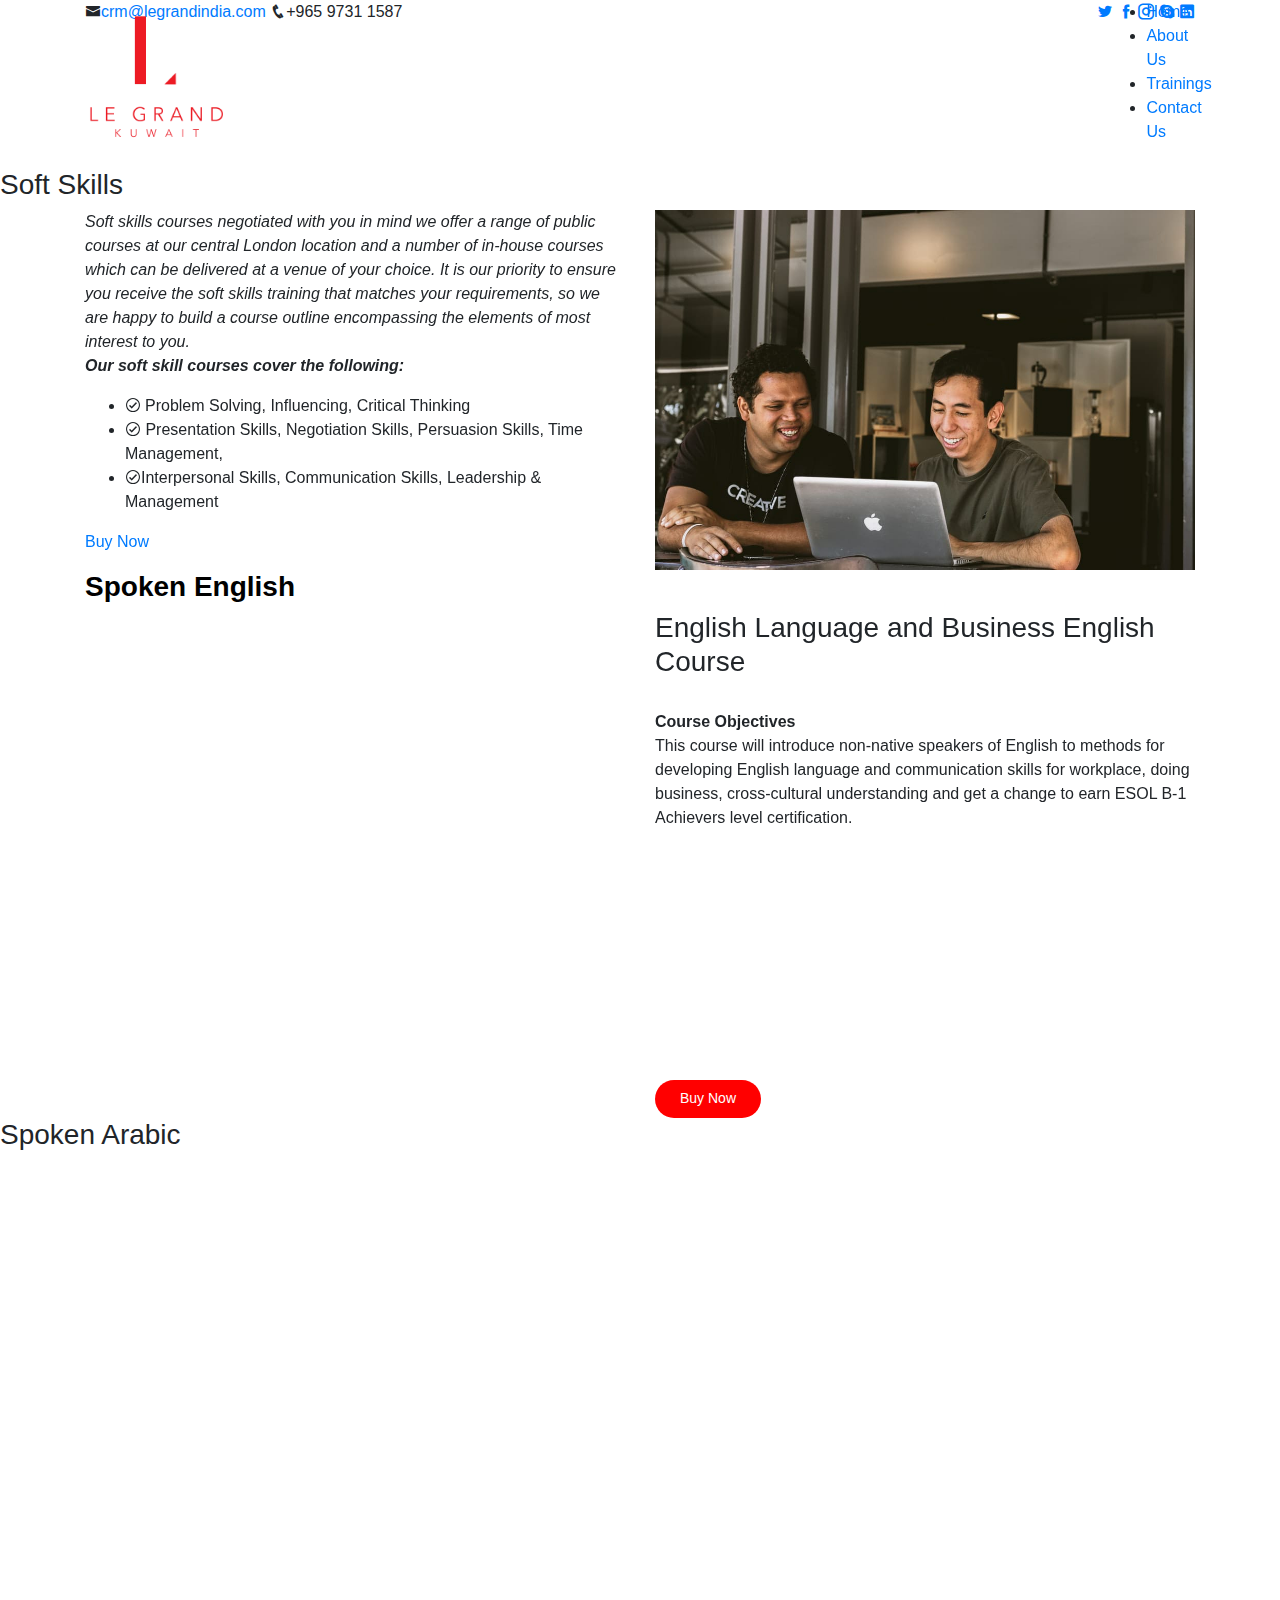
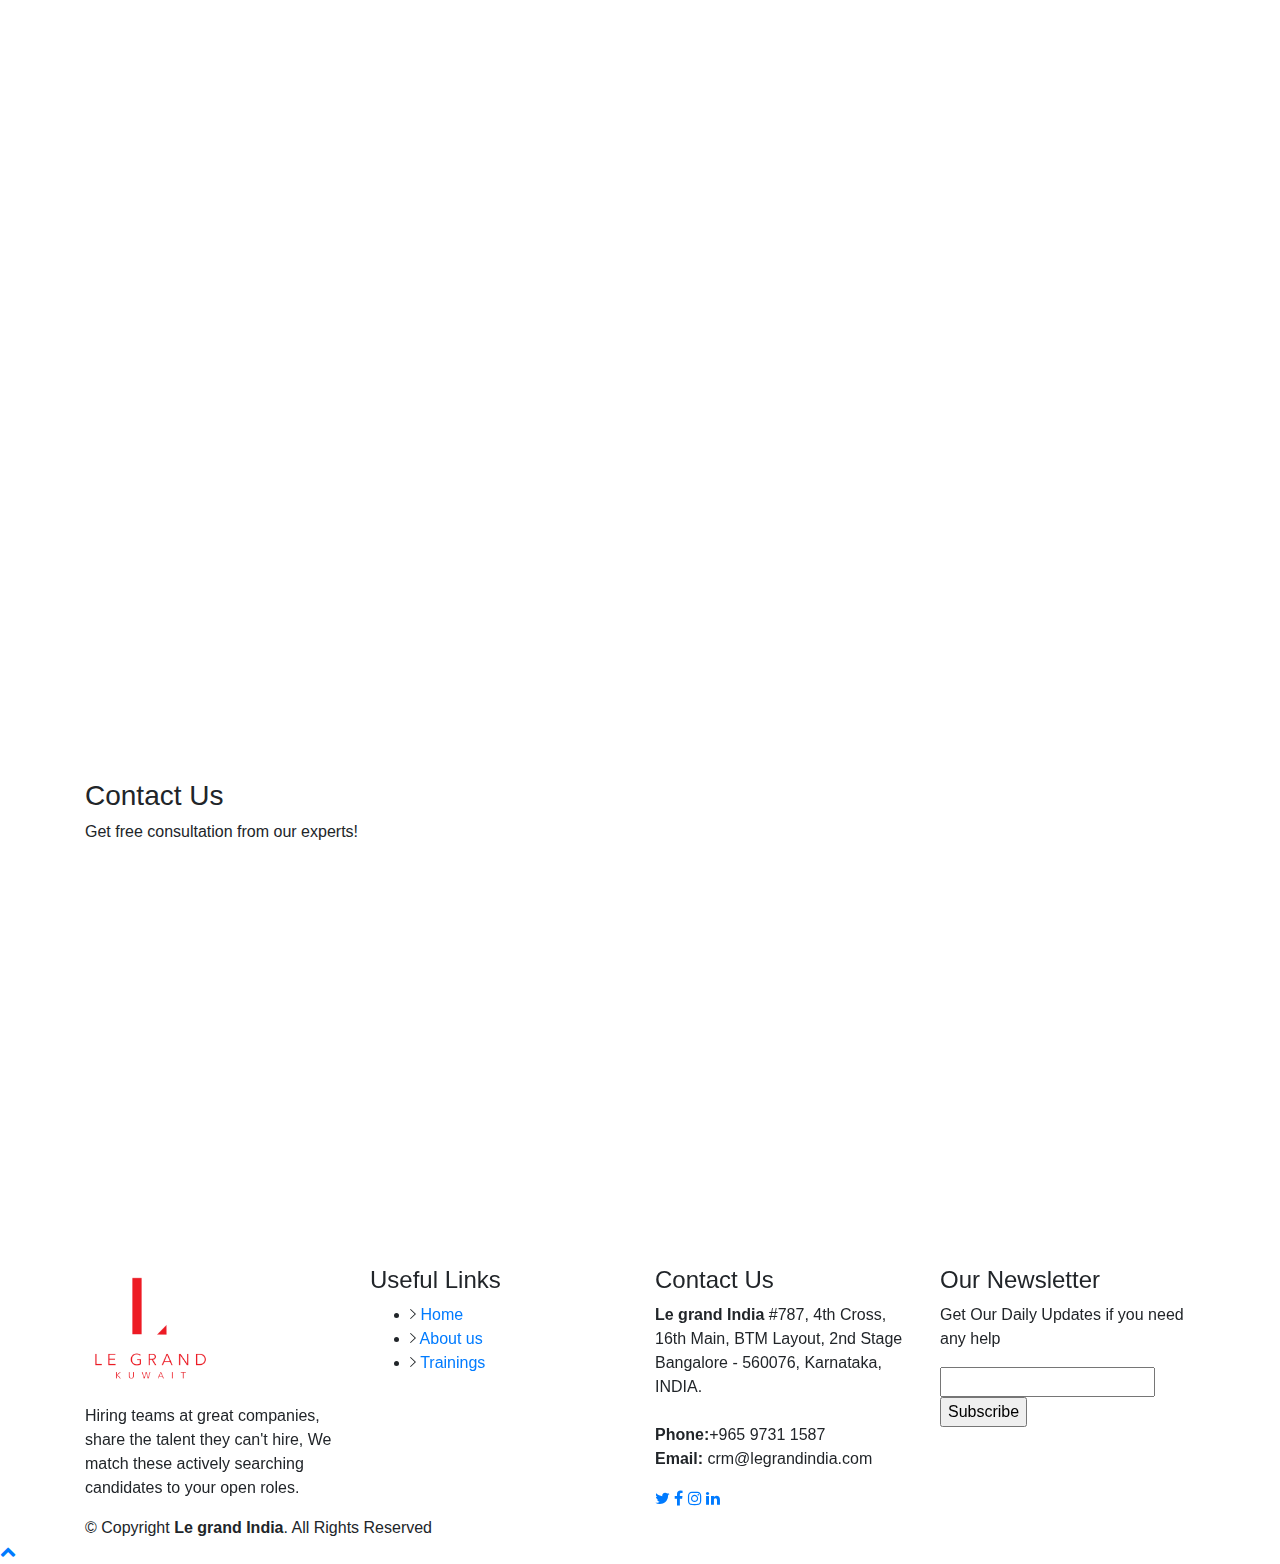
==== Courses.html @ 3c2326e4 "Create Courses.html" ====
<!DOCTYPE html>
<html lang="en">

<head>
    <meta charset="utf-8" />
    <meta content="width=device-width, initial-scale=1.0" name="viewport" />

    <title>Le grand HR Solutions</title>
    <meta content="" name="descriptison" />
    <meta content="" name="keywords" />

    <link rel="stylesheet" href="https://cdnjs.cloudflare.com/ajax/libs/font-awesome/5.13.1/css/all.min.css" />
    <link rel="icon" type="image/png" href="assets/img/new_logo.png" style="width: 050px;" />

    <!-- Vendor CSS Files -->
    <link href="assets/vendor/bootstrap/css/bootstrap.min.css" rel="stylesheet" />
    <link href="assets/vendor/icofont/icofont.min.css" rel="stylesheet" />
    <link href="assets/vendor/font-awesome/css/font-awesome.min.css" rel="stylesheet" />
    <link href="assets/vendor/ionicons/css/ionicons.min.css" rel="stylesheet" />
    <link href="assets/vendor/animate.css/animate.min.css" rel="stylesheet" />
    <link href="assets/vendor/venobox/venobox.css" rel="stylesheet" />
    <link href="assets/vendor/owl.carousel/assets/owl.carousel.min.css" rel="stylesheet" />
    <link href="assets/vendor/aos/aos.css" rel="stylesheet" />

    <!-- Main CSS File -->
    <link href="assets/css/courses.css" rel="stylesheet" />
</head>

<body>
    <!-- ======= Top Bar ======= -->
    <section id="topbar" class="d-none d-lg-block">
        <div class="container clearfix">
            <div class="contact-info float-left">
                <i class="icofont-envelope"></i><a href="mailto:crm@legrandindia.com">crm@legrandindia.com</a>
                <i class="icofont-phone"></i>+965 9731 1587
            </div>
            <div class="social-links float-right">
                <a href="#" class="twitter"><i class="icofont-twitter"></i></a>
                <a href="#" class="facebook"><i class="icofont-facebook"></i></a>
                <a href="#" class="instagram"><i class="icofont-instagram"></i></a>
                <a href="#" class="skype"><i class="icofont-skype"></i></a>
                <a href="#" class="linkedin"><i class="icofont-linkedin"></i></i></a>
            </div>
        </div>
    </section>


    <!-- ======= Header ======= -->
    <header id="header" class="fixed-top header-transparent">
        <div class="container-fluid">
            <div class="row justify-content-center">
                <div class="col-xl-11 d-flex align-items-center">
                    <!--THE Main logo-->
                    <a href="index.html"><img src="assets/img/LGK-nobg.png"
                            style="width: 15%; height: 10%; margin-left: 10px;" class="logo mr-auto"
                            id="new_logo" /></a>

                    <a href="index.html" class="logo mr-auto"></a>

                    <nav class="nav-menu d-none d-lg-block">
                        <ul>
                            <li class="active"><a href="index.html">Home</a></li>
                            <li><a href="#about">About Us</a></li>
                            <li><a href="training.html">Trainings</a></li>
                            <li><a href="#contact">Contact Us</a></li>
                        </ul>
                    </nav>
                    <!-- .nav-menu -->
                </div>
            </div>
        </div>
    </header>
    <!-- End Header -->

    <br>
    <br>
    <br>
    <br>
    <br>
    <br>
    <section class="soft-skills">

        <header class="section-header wow fadeInUp">

            <h3>Soft Skills</h3>
        </header>

        <!-- ======= About Section ======= -->
        <section id="about" class="about">
            <div class="container" data-aos="fade-up">



                <div class="row">
                    <div class="col-lg-6 order-1 order-lg-2" data-aos="fade-left" data-aos-delay="100">
                        <img src="assets/img/soft.jpeg" class="img-fluid" alt="">
                    </div>
                    <div class="col-lg-6 pt-4 pt-lg-0 order-2 order-lg-1 content">

                        <p class="font-italic">
                            Soft skills courses negotiated with you in mind
                            we offer a range of public courses at our central London location and a number of in-house
                            courses which can be delivered at a venue of your choice.
                            It is our priority to ensure you receive the soft skills training that matches your
                            requirements, so we are happy to build a course outline encompassing the elements of most
                            interest to you.
                            <br>
                            <b>Our soft skill courses cover the following:
                            </b>
                        </p>
                        <ul>
                            <li><i class="icofont-check-circled"> </i>
                                Problem Solving, 
                                Influencing, 
                                Critical Thinking
                            </li>
                            <li><i class="icofont-check-circled"></i> Presentation Skills, 
                                Negotiation Skills, 
                                Persuasion Skills, 
                                Time Management, 

                            </li>
                            <li><i class="icofont-check-circled"></i>Interpersonal Skills, 
                                Communication Skills, 
                                Leadership & Management</li>
                        </ul>
                        <p>

                        </p>
                        <a href="#" class="learn-more-btn">Buy Now</a>
                    </div>
                </div>

            </div>
        </section><!-- End About Section -->


           

                  <!-- ======= About Section ======= -->
                  <section id="about" class="about">
                      <div class="container">
 <header class="section-header wow fadeInUp">

     <h3 style="color: black; font-weight: 800;">Spoken English</h3>
 </header>
                          <div class="row">
                              <div class="col-xl-6 col-lg-7" data-aos="fade-right">
                                  <img src="assets/img/engl.jpg" class="img-fluid" alt="">
                              </div>
                              <div class="col-xl-6 col-lg-5 pt-5 pt-lg-0">
                                  <h3 data-aos="fade-up">English Language and Business English Course</h3>
                                  <p data-aos="fade-up"><br>
 <b>Course Objectives</b>
 <br>
   This course will introduce non-native speakers of English to methods for developing English language and
   communication skills for workplace, doing business, cross-cultural understanding and get a change to earn ESOL B-1
   Achievers level certification.
                                  </p>
                                  <div class="icon-box" data-aos="fade-up">
                                      <i class="bx bx-receipt"></i>
                                      <h4>In this course, you will
                                          command on spoken and written English.</h4>

                                      <p>Study a range of language associated with a variety of business topics.</p>
                                  </div>

                                  <div class="icon-box" data-aos="fade-up" data-aos-delay="100">
                                      <i class="bx bx-cube-alt"></i>
                                      
                                      <p>Practice target vocabulary through role plays and discussion of case studies.
                                      </p>
                                  </div>

                                  <div class="icon-box" data-aos="fade-up" data-aos-delay="200">
                                      <i class="bx bx-cube-alt"></i>
                                     
                                      <p>Focus on writing different business documents such as minuets of meetings,
                                          letters, reports, emails and social networking.</p>
                                  </div>
  <a href="#" class="learn-more-btn" style="  background: red;
    color: #fff;
    border-radius: 50px;
    padding: 8px 25px 9px 25px;
    white-space: nowrap;
    transition: 0.3s;
    font-size: 14px;
    display: inline-block;">Buy Now</a>
                              </div>
                          </div>

                      </div>
                  </section><!-- End About Section -->


                  <header class="section-header wow fadeInUp">

                      <h3>Spoken Arabic</h3>
                  </header>

                  <!-- ======= About Section ======= -->
                  <section id="about" class="about">
                      <div class="container" data-aos="fade-up">



                          <div class="row">
                              <div class="col-lg-6 order-1 order-lg-2" data-aos="fade-left" data-aos-delay="100">
                                  <img src="assets/img/arab.jpg" class="img-fluid" alt="">
                              </div>
                              <div class="col-lg-6 pt-4 pt-lg-0 order-2 order-lg-1 content">

                                  <p class="font-italic">
                                     Learning Arabic is a challenging but rewarding endeavor. Arabic is the sixth most
                                     spoken language in the world, with nearly 420 million people speaking it worldwide.
                                     Learning a new language is always a big undertaking, but when the new language
                                     doesn’t share a root with your native tongue, it’s even more difficult.
                                     With any new language, there are keys to success in becoming fluent. You learn
                                     vocabulary, verb conjugation, grammar, sentence structure, and then practice. You
                                     immerse yourself in the new language, watch movies, listen to music and converse
                                     with native speakers.
                                     However, Arabic can present some unique challenges for native English speakers that
                                     can slow the learning process down.
                                      <br>
                                      <b>For Example:
                                      </b>
                                  </p>
                                  <ul>
                                      <li><i class="icofont-check-circled"> </i>
                                         Arabic uses a completely new alphabet , 
                                         There is almost no shared vocabulary between Arabic and Latin-based languages.
                                         Every single word you learn is a new word.
                                      </li>
                                      <li><i class="icofont-check-circled"></i> Arabic is a highly inflectional tongue , 
                                          Subject, tense, and mood are communicated by how you inflect your tone , 
                                          There are ten usual verb patterns, and students must memorize the conjugation
                                          and vocalization for the active and passive voices.

                                      </li>
                                      <li><i class="icofont-check-circled"></i>Plurals and their agreements with
                                          numbers are more difficult and complex than what we are used to in English , 
                                          Arabic is foreign to English speakers in every sense of the word ,  
                                          Sounds a little tough, doesn’t it?</li>
                                  </ul>
                                  <p>
<b>Thankfully, there are steps that anyone can take to make the learning conversational Arabic easier. It will take hard
    work, dedication, and time, but it’s certainly achievable.</b>
                                  </p>
                                  <a href="#" class="learn-more-btn">Buy Now</a>
                              </div>
                          </div>

                      </div>
                  </section><!-- End About Section -->

                   <!-- ======= Steps Section ======= -->
                   <section id="steps" class="steps section-bg">
                       <div class="container">

                           <div class="row no-gutters">

                               <div class="col-lg-4 col-md-6 content-item" data-aos="fade-in">
                                   <span>01</span>
                                   <h4>Decide which form of Arabic you want to learn</h4>
                                   <p>There are many types of Arabic. It is the mother tongue and official language of
                                       nearly 30 countries in the Middle East and northern Africa. There are different
                                       accents and a variety of local pronunciations. If you’re planning to spend time
                                       in one area, you’ll want to choose the variation that pertains to that region.
                                   </p>
                               </div>

                               <div class="col-lg-4 col-md-6 content-item" data-aos="fade-in" data-aos-delay="100">
                                   <span>02</span>
                                   <h4>Start with the basics</h4>
                                   <p>It’s easy to fall into the trap of trying to learn Arabic by transcribing words
                                       instead of learning the alphabet first. Think about how we learned English back
                                       in school. First, you learn your letters, then you form those letters into words,
                                       then you learn how to form sentences, and then you learn more about proper syntax
                                       and grammar. Taking shortcuts will only slow you down.</p>
                               </div>

                               <div class="col-lg-4 col-md-6 content-item" data-aos="fade-in" data-aos-delay="200">
                                   <span>03</span>
                                   <h4>Learn to use the Arabic dictionary</h4>
                                   <p>This task is not as easy as it sounds. In an Arabic dictionary, words are
                                       generally organized around three-letter roots. To look up a word, you need to
                                       know what the root is and what letter the root starts with – which is not
                                       necessarily the first letter in the word. Using the dictionary takes practice,
                                       but the sooner you learn it the better. It will make the entire process easier
                                       and more enjoyable.</p>
                               </div>

                               <div class="col-lg-4 col-md-6 content-item" data-aos="fade-in" data-aos-delay="300">
                                   <span>04</span>
                                   <h4>Immerse yourself in study and practice</h4>
                                   <p>This is a critical step in learning any language, but doubly so when learning
                                       Arabic. The best way to learn a new word is to see it, hear it, write it and
                                       speak it, so combine those activities as much as you can.
                                       One way for beginners to practice a foreign language is to watch children’s
                                       television programs in that language.</p>
                               </div>

                               <div class="col-lg-4 col-md-6 content-item" data-aos="fade-in" data-aos-delay="400">
                                   <span>05</span>
                                   <h4>Never stop learning</h4>
                                   <p>It’s easy to begin the journey of learning Arabic, but challenging to see it
                                       through. Mastering the language will require years of study, but gaining
                                       conversation skills can come quickly if you dedicate yourself to the pursuit.
                                       Are you ready to dip your toes in the water? Try out our Arabic Learning course
                                       with first lesson for free.  We’ll be glad to help you take your first steps in
                                       learning Arabic.</p>
                               </div>

                              

                           </div>

                       </div>
                   </section><!-- End Steps Section -->






        <!-- ======= Contact Section ======= -->
        <section id="contact" class="contact">
            <div class="container">
                <header class="section-header wow fadeInUp">
                    <h3>Contact Us</h3>
                    <p>Get free consultation from our experts!</p>
                </header>

                <div class="row" data-aos="fade-up">
                    <div class="col-lg-6">
                        <iframe
                            src="https://www.google.com/maps/embed?pb=!1m18!1m12!1m3!1d3888.877417419716!2d77.60704995045924!3d12.915599319554332!2m3!1f0!2f0!3f0!3m2!1i1024!2i768!4f13.1!3m3!1m2!1s0x3bae14fd8d50f183%3A0xa42b8abd9da7dd9b!2s787%2C%204th%20Cross%20Rd%2C%20Stage%202%2C%20BTM%202nd%20Stage%2C%20Bengaluru%2C%20Karnataka%20560076!5e0!3m2!1sen!2sin!4v1595583240459!5m2!1sen!2sin"
                            class="mb-4 mb-lg-0" src="" allowfullscreen="" aria-hidden="false" frameborder="0"
                            style="border: 0; width: 100%; height: 384px;" tabindex="0"></iframe>
                    </div>

                    <div class="col-lg-6">
                        <form action="forms/contact.php" method="post" role="form" class="php-email-form">
                            <div class="form-row">
                                <div class="col-md-6 form-group">
                                    <input type="text" name="name" class="form-control" id="name"
                                        placeholder="Your Name" data-rule="minlen:4"
                                        data-msg="Please enter at least 4 chars" />
                                    <div class="validate"></div>
                                </div>
                                <div class="col-md-6 form-group">
                                    <input type="text" name="name" class="form-control" id="name"
                                        placeholder="Your Name" data-rule="minlen:4"
                                        data-msg="Please enter at least 4 chars" />
                                    <div class="validate"></div>
                                </div>
                                <div class="col-md-6 form-group">
                                    <input type="tel" class="form-control" name="phone" id="phone"
                                        placeholder="Your number" data-rule="number"
                                        data-msg="Please enter a valid number" />
                                    <div class="validate"></div>
                                </div>
                            </div>

                            <div class="form-group">
                                <input type="text" class="form-control" name="subject" id="subject"
                                    placeholder="Subject" data-rule="minlen:4"
                                    data-msg="Please enter at least 8 chars of subject" />
                                <div class="validate"></div>
                            </div>
                            <div class="form-group">
                                <textarea class="form-control" name="message" rows="5" data-rule="required"
                                    data-msg="Please write something for us" placeholder="Message"></textarea>
                                <div class="validate"></div>
                            </div>
                            <div class="mb-3">
                                <div class="loading">Loading</div>
                                <div class="error-message"></div>
                                <div class="sent-message">
                                    Your message has been sent. Thank you!
                                </div>
                            </div>
                            <div class="text-center">
                                <button type="submit">Send Message</button>
                            </div>
                        </form>
                    </div>
                </div>
            </div>
        </section>
        <!-- End Contact Section -->
        </main>
        <!-- End #main -->

        <!-- ======= Footer ======= -->
        <footer id="footer">
            <div class="footer-top">
                <div class="container">
                    <div class="row">
                        <div class="col-lg-3 col-md-6 footer-info">
                            <h3>
                                <img src="assets/img/LGK-nobg.png" style="width: 130px;" />
                            </h3>
                            <p>
                                Hiring teams at great companies, share the talent they can't
                                hire, We match these actively searching candidates to your open
                                roles.
                            </p>
                        </div>

                        <div class="col-lg-3 col-md-6 footer-links">
                            <h4>Useful Links</h4>
                            <ul>
                                <li>
                                    <i class="ion-ios-arrow-right"></i> <a href="index.html">Home</a>
                                </li>
                                <li>
                                    <i class="ion-ios-arrow-right"></i> <a href="#about">About us</a>
                                </li>
                                <li>
                                    <i class="ion-ios-arrow-right"></i> <a href="training.html">Trainings</a>
                                </li>
                            </ul>
                        </div>

                        <div class="col-lg-3 col-md-6 footer-contact">
                            <h4>Contact Us</h4>
                            <p>
                                <b>Le grand India</b> #787, 4th Cross, 16th Main, BTM Layout, 2nd Stage
                                Bangalore - 560076, Karnataka, INDIA.
                                <br />
                                <br />
                                <strong>Phone:</strong>+965 9731 1587<br />
                                <strong>Email:</strong> crm@legrandindia.com<br />
                            </p>

                            <div class="social-links">
                                <a href="#" class="twitter"><i class="fa fa-twitter"></i></a>
                                <a href="#" class="facebook"><i class="fa fa-facebook"></i></a>
                                <a href="#" class="instagram"><i class="fa fa-instagram"></i></a>
                                <a href="#" class="linkedin"><i class="fa fa-linkedin"></i></a>
                            </div>
                        </div>

                        <div class="col-lg-3 col-md-6 footer-newsletter">
                            <h4>Our Newsletter</h4>
                            <p>Get Our Daily Updates if you need any help</p>
                            <form action="" method="post">
                                <input type="email" name="email" /><input type="submit" value="Subscribe" />
                            </form>
                        </div>
                    </div>
                </div>
            </div>

            <div class="container">
                <div class="copyright">
                    &copy; Copyright <strong>Le grand India</strong>. All Rights Reserved
                </div>
            </div>
        </footer>
        <!-- End Footer -->

        <a href="#" class="back-to-top"><i class="fa fa-chevron-up"></i></a>

        <!-- Vendor JS Files -->
        <script src="assets/vendor/jquery/jquery.min.js"></script>
        <script src="assets/vendor/bootstrap/js/bootstrap.bundle.min.js"></script>
        <script src="assets/vendor/jquery.easing/jquery.easing.min.js"></script>
        <script src="assets/vendor/php-email-form/validate.js"></script>
        <script src="assets/vendor/waypoints/jquery.waypoints.min.js"></script>
        <script src="assets/vendor/counterup/counterup.min.js"></script>
        <script src="assets/vendor/isotope-layout/isotope.pkgd.min.js"></script>
        <script src="assets/vendor/venobox/venobox.min.js"></script>
        <script src="assets/vendor/owl.carousel/owl.carousel.min.js"></script>
        <script src="assets/vendor/aos/aos.js"></script>

        <!-- Main JS Files/Lib -->
        <script src="assets/js/main.js"></script>
</body>

</html>
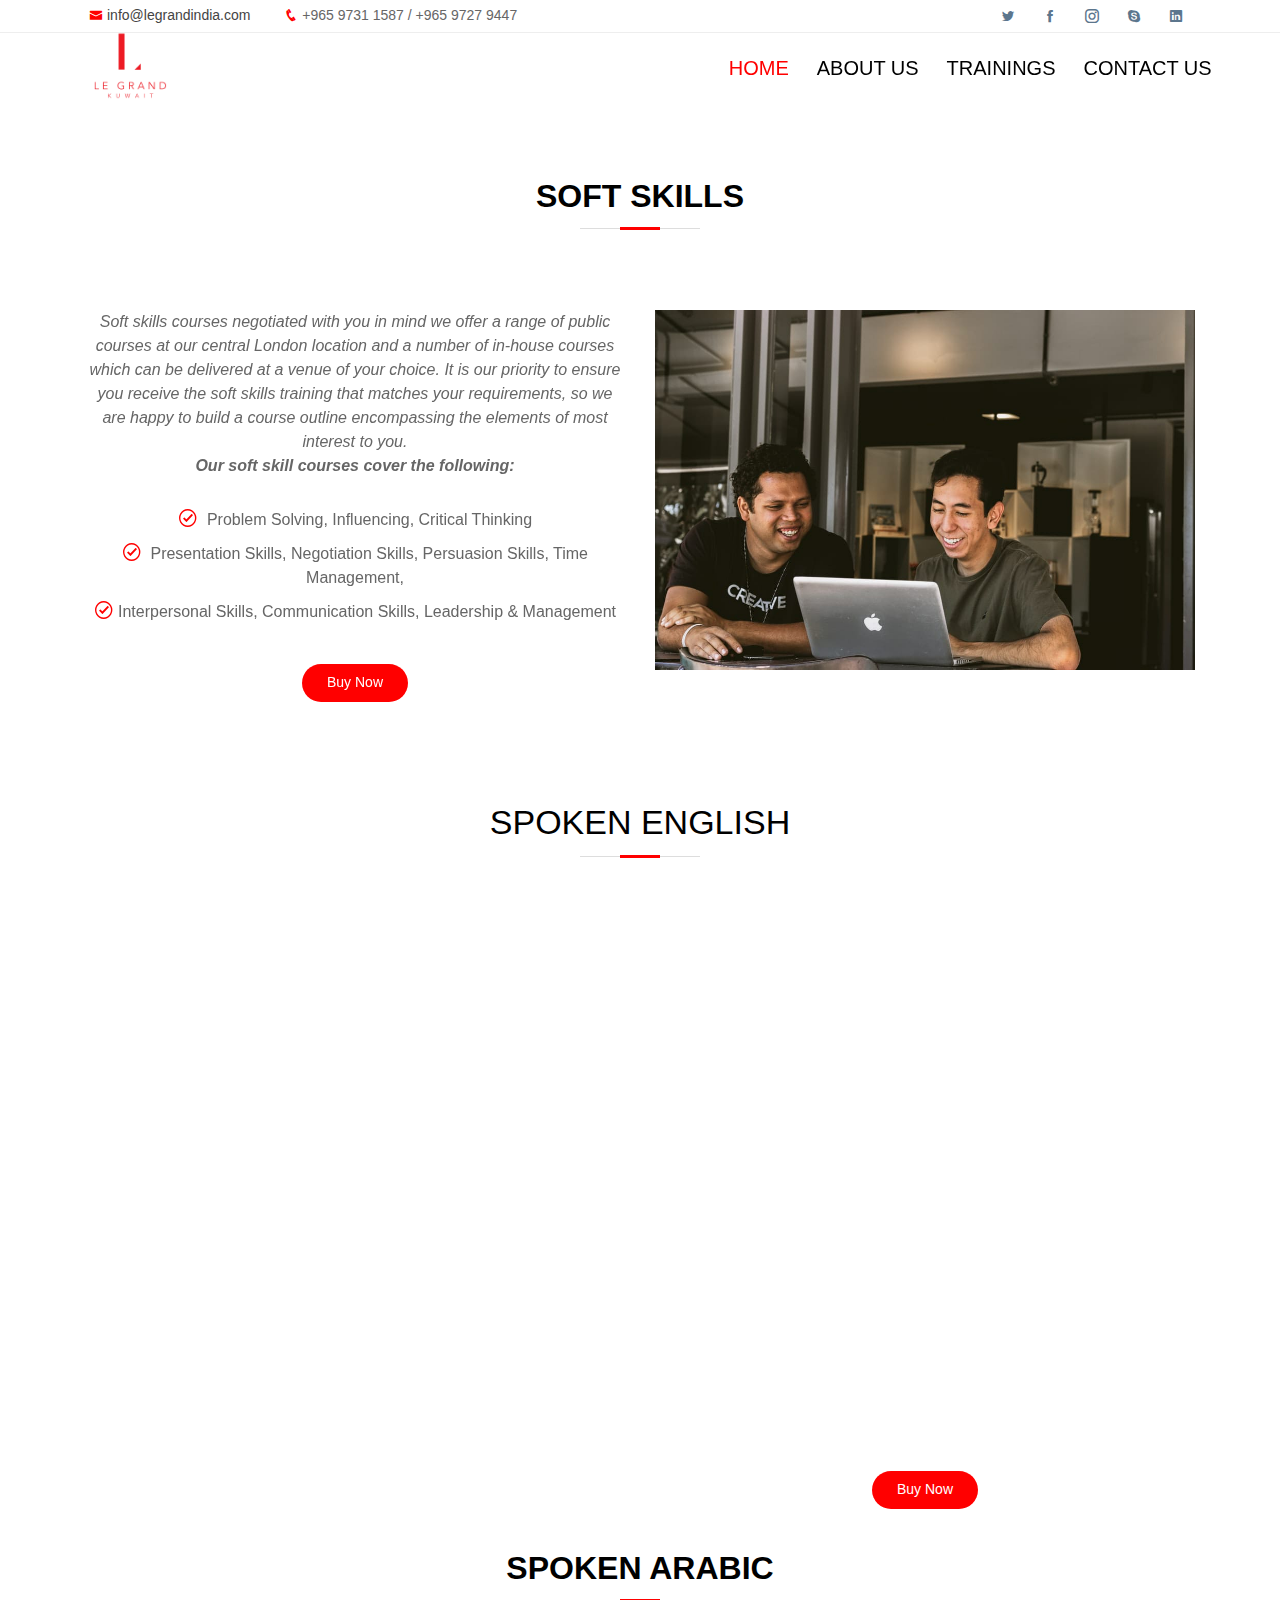
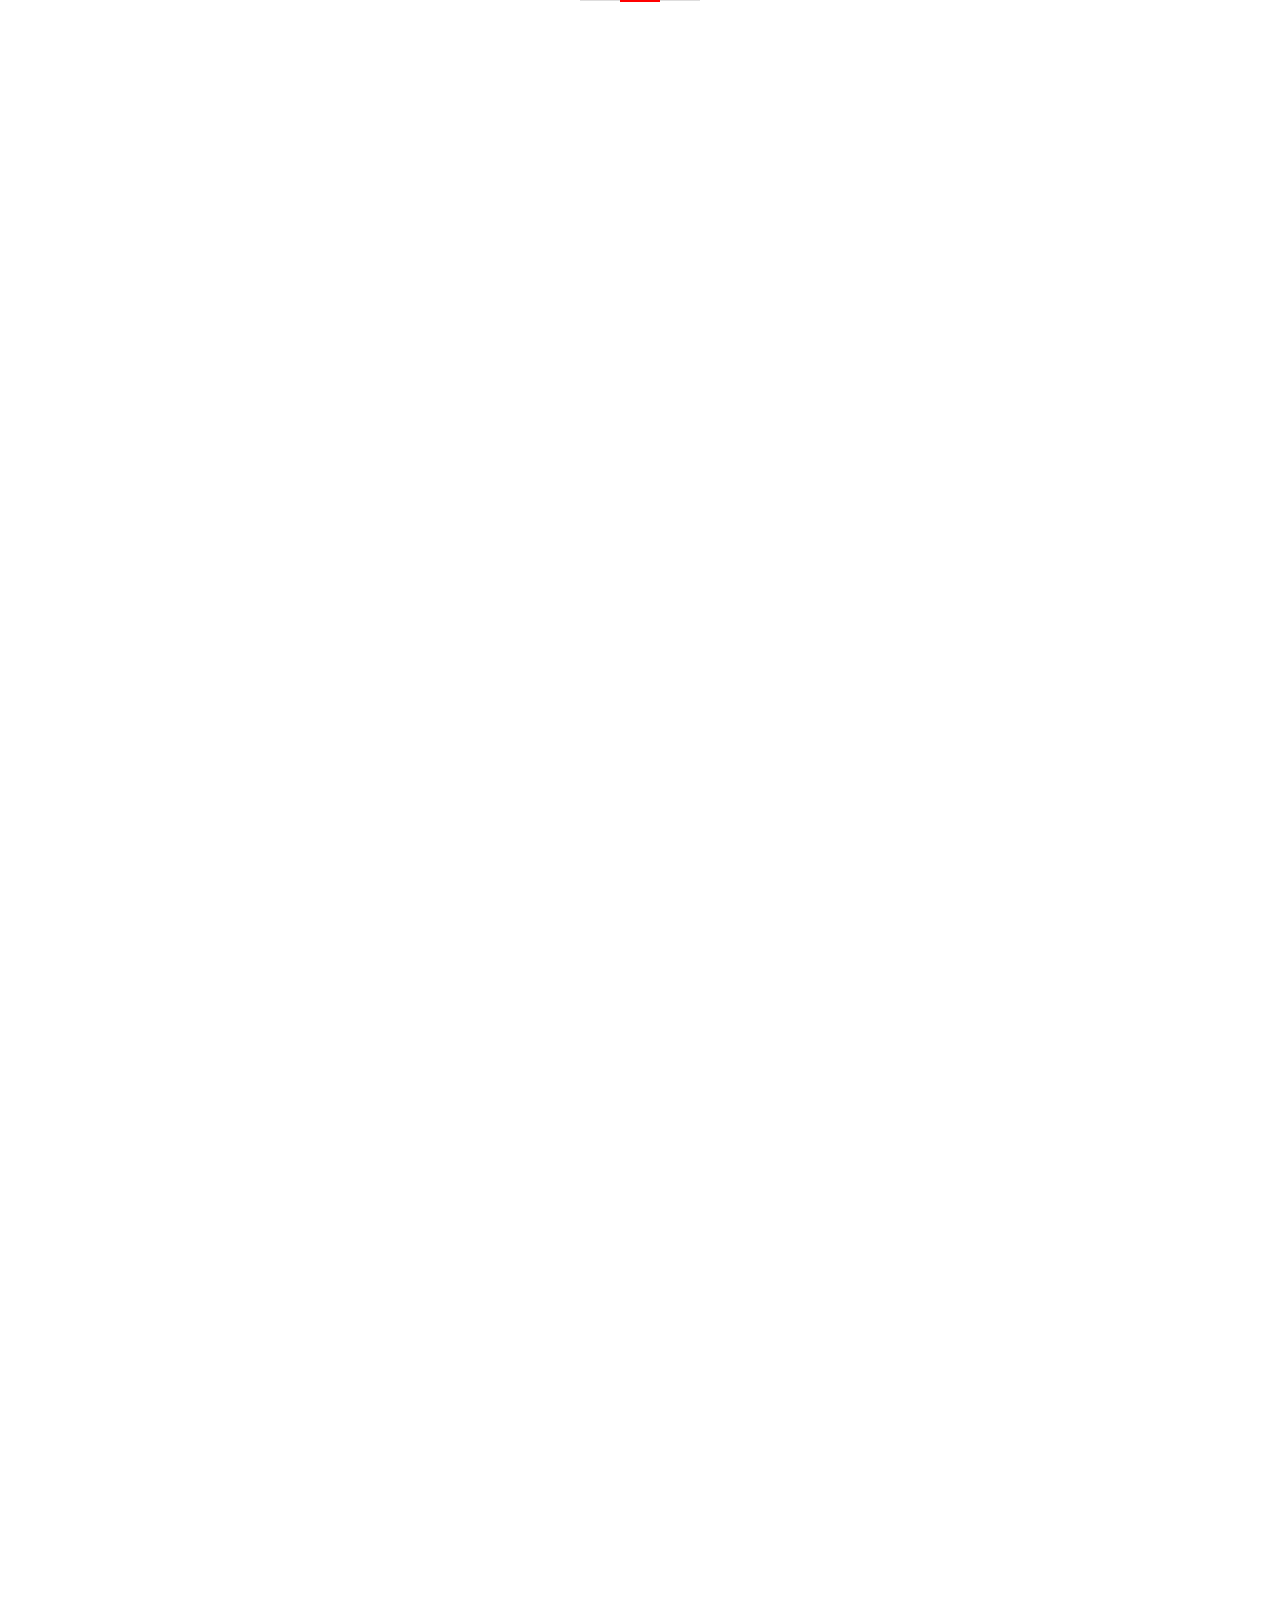
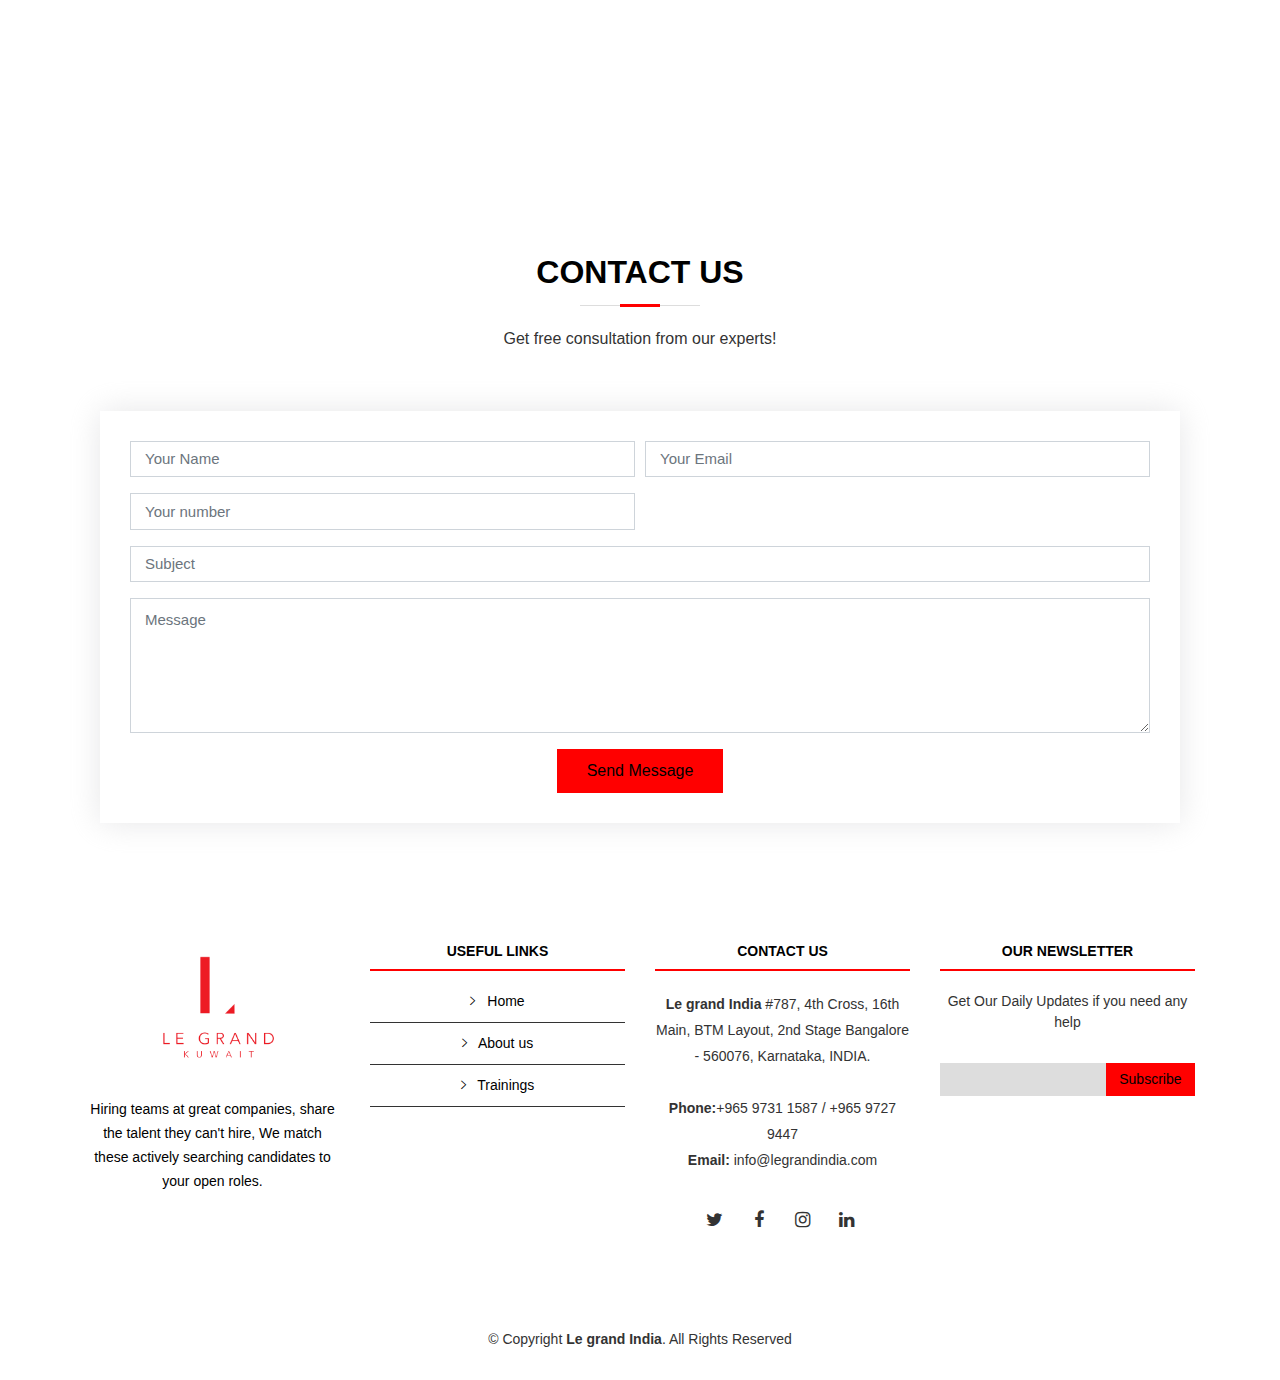
==== commit f01b6164: "Update Courses.html" ====
--- a/Courses.html
+++ b/Courses.html
@@ -31,8 +31,8 @@
     <section id="topbar" class="d-none d-lg-block">
         <div class="container clearfix">
             <div class="contact-info float-left">
-                <i class="icofont-envelope"></i><a href="mailto:crm@legrandindia.com">crm@legrandindia.com</a>
-                <i class="icofont-phone"></i>+965 9731 1587
+                <i class="icofont-envelope"></i><a href="mailto:info@legrandindia.com">info@legrandindia.com</a>
+                <i class="icofont-phone"></i>+965 9731 1587 / +965 9727 9447
             </div>
             <div class="social-links float-right">
                 <a href="#" class="twitter"><i class="icofont-twitter"></i></a>
@@ -110,18 +110,18 @@
                         </p>
                         <ul>
                             <li><i class="icofont-check-circled"> </i>
-                                Problem Solving, 
-                                Influencing, 
+                                Problem Solving,
+                                Influencing,
                                 Critical Thinking
                             </li>
-                            <li><i class="icofont-check-circled"></i> Presentation Skills, 
-                                Negotiation Skills, 
-                                Persuasion Skills, 
-                                Time Management, 
+                            <li><i class="icofont-check-circled"></i> Presentation Skills,
+                                Negotiation Skills,
+                                Persuasion Skills,
+                                Time Management,
 
                             </li>
-                            <li><i class="icofont-check-circled"></i>Interpersonal Skills, 
-                                Communication Skills, 
+                            <li><i class="icofont-check-circled"></i>Interpersonal Skills,
+                                Communication Skills,
                                 Leadership & Management</li>
                         </ul>
                         <p>
@@ -135,50 +135,52 @@
         </section><!-- End About Section -->
 
 
-           
-
-                  <!-- ======= About Section ======= -->
-                  <section id="about" class="about">
-                      <div class="container">
- <header class="section-header wow fadeInUp">
-
-     <h3 style="color: black; font-weight: 800;">Spoken English</h3>
- </header>
-                          <div class="row">
-                              <div class="col-xl-6 col-lg-7" data-aos="fade-right">
-                                  <img src="assets/img/engl.jpg" class="img-fluid" alt="">
-                              </div>
-                              <div class="col-xl-6 col-lg-5 pt-5 pt-lg-0">
-                                  <h3 data-aos="fade-up">English Language and Business English Course</h3>
-                                  <p data-aos="fade-up"><br>
- <b>Course Objectives</b>
- <br>
-   This course will introduce non-native speakers of English to methods for developing English language and
-   communication skills for workplace, doing business, cross-cultural understanding and get a change to earn ESOL B-1
-   Achievers level certification.
-                                  </p>
-                                  <div class="icon-box" data-aos="fade-up">
-                                      <i class="bx bx-receipt"></i>
-                                      <h4>In this course, you will
-                                          command on spoken and written English.</h4>
-
-                                      <p>Study a range of language associated with a variety of business topics.</p>
-                                  </div>
-
-                                  <div class="icon-box" data-aos="fade-up" data-aos-delay="100">
-                                      <i class="bx bx-cube-alt"></i>
-                                      
-                                      <p>Practice target vocabulary through role plays and discussion of case studies.
-                                      </p>
-                                  </div>
-
-                                  <div class="icon-box" data-aos="fade-up" data-aos-delay="200">
-                                      <i class="bx bx-cube-alt"></i>
-                                     
-                                      <p>Focus on writing different business documents such as minuets of meetings,
-                                          letters, reports, emails and social networking.</p>
-                                  </div>
-  <a href="#" class="learn-more-btn" style="  background: red;
+
+
+        <!-- ======= About Section ======= -->
+        <section id="about" class="about">
+            <div class="container">
+                <header class="section-header wow fadeInUp">
+
+                    <h3 style="color: black; font-weight: 100;">Spoken English</h3>
+                </header>
+                <div class="row">
+                    <div class="col-xl-6 col-lg-7" data-aos="fade-right">
+                        <img src="assets/img/engl.jpg" class="img-fluid" alt="">
+                    </div>
+                    <div class="col-xl-6 col-lg-5 pt-5 pt-lg-0">
+                        <h3 data-aos="fade-up">English Language and Business English Course</h3>
+                        <p data-aos="fade-up"><br>
+                            <b>Course Objectives</b>
+                            <br>
+                            This course will introduce non-native speakers of English to methods for developing English
+                            language and
+                            communication skills for workplace, doing business, cross-cultural understanding and get a
+                            change to earn ESOL B-1
+                            Achievers level certification.
+                        </p>
+                        <div class="icon-box" data-aos="fade-up">
+                            <i class="bx bx-receipt"></i>
+                            <h4>In this course, you will
+                                command on spoken and written English.</h4>
+
+                            <p>Study a range of language associated with a variety of business topics.</p>
+                        </div>
+
+                        <div class="icon-box" data-aos="fade-up" data-aos-delay="100">
+                            <i class="bx bx-cube-alt"></i>
+
+                            <p>Practice target vocabulary through role plays and discussion of case studies.
+                            </p>
+                        </div>
+
+                        <div class="icon-box" data-aos="fade-up" data-aos-delay="200">
+                            <i class="bx bx-cube-alt"></i>
+
+                            <p>Focus on writing different business documents such as minuets of meetings,
+                                letters, reports, emails and social networking.</p>
+                        </div>
+                        <a href="#" class="learn-more-btn" style="  background: red;
     color: #fff;
     border-radius: 50px;
     padding: 8px 25px 9px 25px;
@@ -186,137 +188,138 @@
     transition: 0.3s;
     font-size: 14px;
     display: inline-block;">Buy Now</a>
-                              </div>
-                          </div>
-
-                      </div>
-                  </section><!-- End About Section -->
-
-
-                  <header class="section-header wow fadeInUp">
-
-                      <h3>Spoken Arabic</h3>
-                  </header>
-
-                  <!-- ======= About Section ======= -->
-                  <section id="about" class="about">
-                      <div class="container" data-aos="fade-up">
-
-
-
-                          <div class="row">
-                              <div class="col-lg-6 order-1 order-lg-2" data-aos="fade-left" data-aos-delay="100">
-                                  <img src="assets/img/arab.jpg" class="img-fluid" alt="">
-                              </div>
-                              <div class="col-lg-6 pt-4 pt-lg-0 order-2 order-lg-1 content">
-
-                                  <p class="font-italic">
-                                     Learning Arabic is a challenging but rewarding endeavor. Arabic is the sixth most
-                                     spoken language in the world, with nearly 420 million people speaking it worldwide.
-                                     Learning a new language is always a big undertaking, but when the new language
-                                     doesn’t share a root with your native tongue, it’s even more difficult.
-                                     With any new language, there are keys to success in becoming fluent. You learn
-                                     vocabulary, verb conjugation, grammar, sentence structure, and then practice. You
-                                     immerse yourself in the new language, watch movies, listen to music and converse
-                                     with native speakers.
-                                     However, Arabic can present some unique challenges for native English speakers that
-                                     can slow the learning process down.
-                                      <br>
-                                      <b>For Example:
-                                      </b>
-                                  </p>
-                                  <ul>
-                                      <li><i class="icofont-check-circled"> </i>
-                                         Arabic uses a completely new alphabet , 
-                                         There is almost no shared vocabulary between Arabic and Latin-based languages.
-                                         Every single word you learn is a new word.
-                                      </li>
-                                      <li><i class="icofont-check-circled"></i> Arabic is a highly inflectional tongue , 
-                                          Subject, tense, and mood are communicated by how you inflect your tone , 
-                                          There are ten usual verb patterns, and students must memorize the conjugation
-                                          and vocalization for the active and passive voices.
-
-                                      </li>
-                                      <li><i class="icofont-check-circled"></i>Plurals and their agreements with
-                                          numbers are more difficult and complex than what we are used to in English , 
-                                          Arabic is foreign to English speakers in every sense of the word ,  
-                                          Sounds a little tough, doesn’t it?</li>
-                                  </ul>
-                                  <p>
-<b>Thankfully, there are steps that anyone can take to make the learning conversational Arabic easier. It will take hard
-    work, dedication, and time, but it’s certainly achievable.</b>
-                                  </p>
-                                  <a href="#" class="learn-more-btn">Buy Now</a>
-                              </div>
-                          </div>
-
-                      </div>
-                  </section><!-- End About Section -->
-
-                   <!-- ======= Steps Section ======= -->
-                   <section id="steps" class="steps section-bg">
-                       <div class="container">
-
-                           <div class="row no-gutters">
-
-                               <div class="col-lg-4 col-md-6 content-item" data-aos="fade-in">
-                                   <span>01</span>
-                                   <h4>Decide which form of Arabic you want to learn</h4>
-                                   <p>There are many types of Arabic. It is the mother tongue and official language of
-                                       nearly 30 countries in the Middle East and northern Africa. There are different
-                                       accents and a variety of local pronunciations. If you’re planning to spend time
-                                       in one area, you’ll want to choose the variation that pertains to that region.
-                                   </p>
-                               </div>
-
-                               <div class="col-lg-4 col-md-6 content-item" data-aos="fade-in" data-aos-delay="100">
-                                   <span>02</span>
-                                   <h4>Start with the basics</h4>
-                                   <p>It’s easy to fall into the trap of trying to learn Arabic by transcribing words
-                                       instead of learning the alphabet first. Think about how we learned English back
-                                       in school. First, you learn your letters, then you form those letters into words,
-                                       then you learn how to form sentences, and then you learn more about proper syntax
-                                       and grammar. Taking shortcuts will only slow you down.</p>
-                               </div>
-
-                               <div class="col-lg-4 col-md-6 content-item" data-aos="fade-in" data-aos-delay="200">
-                                   <span>03</span>
-                                   <h4>Learn to use the Arabic dictionary</h4>
-                                   <p>This task is not as easy as it sounds. In an Arabic dictionary, words are
-                                       generally organized around three-letter roots. To look up a word, you need to
-                                       know what the root is and what letter the root starts with – which is not
-                                       necessarily the first letter in the word. Using the dictionary takes practice,
-                                       but the sooner you learn it the better. It will make the entire process easier
-                                       and more enjoyable.</p>
-                               </div>
-
-                               <div class="col-lg-4 col-md-6 content-item" data-aos="fade-in" data-aos-delay="300">
-                                   <span>04</span>
-                                   <h4>Immerse yourself in study and practice</h4>
-                                   <p>This is a critical step in learning any language, but doubly so when learning
-                                       Arabic. The best way to learn a new word is to see it, hear it, write it and
-                                       speak it, so combine those activities as much as you can.
-                                       One way for beginners to practice a foreign language is to watch children’s
-                                       television programs in that language.</p>
-                               </div>
-
-                               <div class="col-lg-4 col-md-6 content-item" data-aos="fade-in" data-aos-delay="400">
-                                   <span>05</span>
-                                   <h4>Never stop learning</h4>
-                                   <p>It’s easy to begin the journey of learning Arabic, but challenging to see it
-                                       through. Mastering the language will require years of study, but gaining
-                                       conversation skills can come quickly if you dedicate yourself to the pursuit.
-                                       Are you ready to dip your toes in the water? Try out our Arabic Learning course
-                                       with first lesson for free.  We’ll be glad to help you take your first steps in
-                                       learning Arabic.</p>
-                               </div>
-
-                              
-
-                           </div>
-
-                       </div>
-                   </section><!-- End Steps Section -->
+                    </div>
+                </div>
+
+            </div>
+        </section><!-- End About Section -->
+
+
+        <header class="section-header wow fadeInUp">
+
+            <h3>Spoken Arabic</h3>
+        </header>
+
+        <!-- ======= About Section ======= -->
+        <section id="about" class="about">
+            <div class="container" data-aos="fade-up">
+
+
+
+                <div class="row">
+                    <div class="col-lg-6 order-1 order-lg-2" data-aos="fade-left" data-aos-delay="100">
+                        <img src="assets/img/arab.jpg" class="img-fluid" alt="">
+                    </div>
+                    <div class="col-lg-6 pt-4 pt-lg-0 order-2 order-lg-1 content">
+
+                        <p class="font-italic">
+                            Learning Arabic is a challenging but rewarding endeavor. Arabic is the sixth most
+                            spoken language in the world, with nearly 420 million people speaking it worldwide.
+                            Learning a new language is always a big undertaking, but when the new language
+                            doesn’t share a root with your native tongue, it’s even more difficult.
+                            With any new language, there are keys to success in becoming fluent. You learn
+                            vocabulary, verb conjugation, grammar, sentence structure, and then practice. You
+                            immerse yourself in the new language, watch movies, listen to music and converse
+                            with native speakers.
+                            However, Arabic can present some unique challenges for native English speakers that
+                            can slow the learning process down.
+                            <br>
+                            <b>For Example:
+                            </b>
+                        </p>
+                        <ul>
+                            <li><i class="icofont-check-circled"> </i>
+                                Arabic uses a completely new alphabet ,
+                                There is almost no shared vocabulary between Arabic and Latin-based languages.
+                                Every single word you learn is a new word.
+                            </li>
+                            <li><i class="icofont-check-circled"></i> Arabic is a highly inflectional tongue ,
+                                Subject, tense, and mood are communicated by how you inflect your tone ,
+                                There are ten usual verb patterns, and students must memorize the conjugation
+                                and vocalization for the active and passive voices.
+
+                            </li>
+                            <li><i class="icofont-check-circled"></i>Plurals and their agreements with
+                                numbers are more difficult and complex than what we are used to in English ,
+                                Arabic is foreign to English speakers in every sense of the word ,
+                                Sounds a little tough, doesn’t it?</li>
+                        </ul>
+                        <p>
+                            <b>Thankfully, there are steps that anyone can take to make the learning conversational
+                                Arabic easier. It will take hard
+                                work, dedication, and time, but it’s certainly achievable.</b>
+                        </p>
+                        <a href="#" class="learn-more-btn">Buy Now</a>
+                    </div>
+                </div>
+
+            </div>
+        </section><!-- End About Section -->
+
+        <!-- ======= Steps Section ======= -->
+        <section id="steps" class="steps section-bg">
+            <div class="container">
+
+                <div class="row no-gutters">
+
+                    <div class="col-lg-4 col-md-6 content-item" data-aos="fade-in">
+                        <span>01</span>
+                        <h4>Decide which form of Arabic you want to learn</h4>
+                        <p>There are many types of Arabic. It is the mother tongue and official language of
+                            nearly 30 countries in the Middle East and northern Africa. There are different
+                            accents and a variety of local pronunciations. If you’re planning to spend time
+                            in one area, you’ll want to choose the variation that pertains to that region.
+                        </p>
+                    </div>
+
+                    <div class="col-lg-4 col-md-6 content-item" data-aos="fade-in" data-aos-delay="100">
+                        <span>02</span>
+                        <h4>Start with the basics</h4>
+                        <p>It’s easy to fall into the trap of trying to learn Arabic by transcribing words
+                            instead of learning the alphabet first. Think about how we learned English back
+                            in school. First, you learn your letters, then you form those letters into words,
+                            then you learn how to form sentences, and then you learn more about proper syntax
+                            and grammar. Taking shortcuts will only slow you down.</p>
+                    </div>
+
+                    <div class="col-lg-4 col-md-6 content-item" data-aos="fade-in" data-aos-delay="200">
+                        <span>03</span>
+                        <h4>Learn to use the Arabic dictionary</h4>
+                        <p>This task is not as easy as it sounds. In an Arabic dictionary, words are
+                            generally organized around three-letter roots. To look up a word, you need to
+                            know what the root is and what letter the root starts with – which is not
+                            necessarily the first letter in the word. Using the dictionary takes practice,
+                            but the sooner you learn it the better. It will make the entire process easier
+                            and more enjoyable.</p>
+                    </div>
+
+                    <div class="col-lg-4 col-md-6 content-item" data-aos="fade-in" data-aos-delay="300">
+                        <span>04</span>
+                        <h4>Immerse yourself in study and practice</h4>
+                        <p>This is a critical step in learning any language, but doubly so when learning
+                            Arabic. The best way to learn a new word is to see it, hear it, write it and
+                            speak it, so combine those activities as much as you can.
+                            One way for beginners to practice a foreign language is to watch children’s
+                            television programs in that language.</p>
+                    </div>
+
+                    <div class="col-lg-4 col-md-6 content-item" data-aos="fade-in" data-aos-delay="400">
+                        <span>05</span>
+                        <h4>Never stop learning</h4>
+                        <p>It’s easy to begin the journey of learning Arabic, but challenging to see it
+                            through. Mastering the language will require years of study, but gaining
+                            conversation skills can come quickly if you dedicate yourself to the pursuit.
+                            Are you ready to dip your toes in the water? Try out our Arabic Learning course
+                            with first lesson for free.  We’ll be glad to help you take your first steps in
+                            learning Arabic.</p>
+                    </div>
+
+
+
+                </div>
+
+            </div>
+        </section><!-- End Steps Section -->
 
 
 
@@ -332,60 +335,53 @@
                 </header>
 
                 <div class="row" data-aos="fade-up">
-                    <div class="col-lg-6">
-                        <iframe
-                            src="https://www.google.com/maps/embed?pb=!1m18!1m12!1m3!1d3888.877417419716!2d77.60704995045924!3d12.915599319554332!2m3!1f0!2f0!3f0!3m2!1i1024!2i768!4f13.1!3m3!1m2!1s0x3bae14fd8d50f183%3A0xa42b8abd9da7dd9b!2s787%2C%204th%20Cross%20Rd%2C%20Stage%202%2C%20BTM%202nd%20Stage%2C%20Bengaluru%2C%20Karnataka%20560076!5e0!3m2!1sen!2sin!4v1595583240459!5m2!1sen!2sin"
-                            class="mb-4 mb-lg-0" src="" allowfullscreen="" aria-hidden="false" frameborder="0"
-                            style="border: 0; width: 100%; height: 384px;" tabindex="0"></iframe>
-                    </div>
-
-                    <div class="col-lg-6">
-                        <form action="forms/contact.php" method="post" role="form" class="php-email-form">
-                            <div class="form-row">
-                                <div class="col-md-6 form-group">
-                                    <input type="text" name="name" class="form-control" id="name"
-                                        placeholder="Your Name" data-rule="minlen:4"
-                                        data-msg="Please enter at least 4 chars" />
-                                    <div class="validate"></div>
-                                </div>
-                                <div class="col-md-6 form-group">
-                                    <input type="text" name="name" class="form-control" id="name"
-                                        placeholder="Your Name" data-rule="minlen:4"
-                                        data-msg="Please enter at least 4 chars" />
-                                    <div class="validate"></div>
-                                </div>
-                                <div class="col-md-6 form-group">
-                                    <input type="tel" class="form-control" name="phone" id="phone"
-                                        placeholder="Your number" data-rule="number"
-                                        data-msg="Please enter a valid number" />
-                                    <div class="validate"></div>
-                                </div>
-                            </div>
-
-                            <div class="form-group">
-                                <input type="text" class="form-control" name="subject" id="subject"
-                                    placeholder="Subject" data-rule="minlen:4"
-                                    data-msg="Please enter at least 8 chars of subject" />
+
+
+                </div>
+
+                <div class="col-lg-12">
+                    <form action="forms/contact.php" method="post" role="form" class="php-email-form">
+                        <div class="form-row">
+                            <div class="col-md-6 form-group">
+                                <input type="text" name="name" class="form-control" id="name" placeholder="Your Name"
+                                    data-rule="minlen:4" data-msg="Please enter at least 4 chars" />
                                 <div class="validate"></div>
                             </div>
-                            <div class="form-group">
-                                <textarea class="form-control" name="message" rows="5" data-rule="required"
-                                    data-msg="Please write something for us" placeholder="Message"></textarea>
+                            <div class="col-md-6 form-group">
+                                <input type="email" name="email" class="form-control" id="email"
+                                    placeholder="Your Email" data-rule="" data-msg="" />
                                 <div class="validate"></div>
                             </div>
-                            <div class="mb-3">
-                                <div class="loading">Loading</div>
-                                <div class="error-message"></div>
-                                <div class="sent-message">
-                                    Your message has been sent. Thank you!
-                                </div>
+                            <div class="col-md-6 form-group">
+                                <input type="tel" class="form-control" name="phone" id="phone" placeholder="Your number"
+                                    data-rule="number" data-msg="Please enter a valid number" />
+                                <div class="validate"></div>
                             </div>
-                            <div class="text-center">
-                                <button type="submit">Send Message</button>
+                        </div>
+
+                        <div class="form-group">
+                            <input type="text" class="form-control" name="subject" id="subject" placeholder="Subject"
+                                data-rule="minlen:4" data-msg="Please enter at least 8 chars of subject" />
+                            <div class="validate"></div>
+                        </div>
+                        <div class="form-group">
+                            <textarea class="form-control" name="message" rows="5" data-rule="required"
+                                data-msg="Please write something for us" placeholder="Message"></textarea>
+                            <div class="validate"></div>
+                        </div>
+                        <div class="mb-3">
+                            <div class="loading">Loading</div>
+                            <div class="error-message"></div>
+                            <div class="sent-message">
+                                Your message has been sent. Thank you!
                             </div>
-                        </form>
-                    </div>
-                </div>
+                        </div>
+                        <div class="text-center">
+                            <button type="submit">Send Message</button>
+                        </div>
+                    </form>
+                </div>
+            </div>
             </div>
         </section>
         <!-- End Contact Section -->
@@ -430,8 +426,8 @@
                                 Bangalore - 560076, Karnataka, INDIA.
                                 <br />
                                 <br />
-                                <strong>Phone:</strong>+965 9731 1587<br />
-                                <strong>Email:</strong> crm@legrandindia.com<br />
+                                <strong>Phone:</strong>+965 9731 1587 / +965 9727 9447<br />
+                                <strong>Email:</strong> info@legrandindia.com<br />
                             </p>
 
                             <div class="social-links">
--- a/assets/css/courses.css
+++ b/assets/css/courses.css
@@ -0,0 +1,1380 @@
+body {
+    background: #fff;
+    color: #666666;
+    font-family: 'Century Gothic', sans-serif;
+}
+
+a {
+    color: red;
+    transition: 0.5s;
+}
+
+a:hover,
+a:active,
+a:focus {
+    color: red;
+    outline: none;
+    text-decoration: none;
+}
+
+p {
+    padding: 0;
+    margin: 0 0 30px 0;
+}
+
+h1,
+h2,
+h3,
+h4,
+h5,
+h6 {
+
+    margin: 0 0 20px 0;
+    padding: 0;
+}
+
+/* Back to top button */
+.back-to-top {
+    position: fixed;
+    display: none;
+    background: red;
+    color: #fff;
+    width: 44px;
+    height: 44px;
+    text-align: center;
+    line-height: 1;
+    font-size: 16px;
+    border-radius: 50%;
+    right: 15px;
+    bottom: 15px;
+    transition: background 0.5s;
+    z-index: 11;
+}
+
+.back-to-top i {
+    padding-top: 12px;
+    color: #fff;
+}
+
+@media (max-width: 768px) {
+    .back-to-top {
+        bottom: 15px;
+    }
+}
+
+/* Prelaoder 
+#preloader {
+  position: fixed;
+  top: 0;
+  left: 0;
+  right: 0;
+  bottom: 0;
+  z-index: 9999;
+  overflow: hidden;
+  background: #fff;
+}
+
+#preloader:before {
+  content: "";
+  position: fixed;
+  top: calc(50% - 30px);
+  left: calc(50% - 30px);
+  border: 6px solid #f2f2f2;
+  border-top: 6px solid red;
+  border-radius: 50%;
+  width: 60px;
+  height: 60px;
+  -webkit-animation: animate-preloader 1s linear infinite;
+  animation: animate-preloader 1s linear infinite;
+}
+
+@-webkit-keyframes animate-preloader {
+  0% {
+    transform: rotate(0deg);
+  }
+
+  100% {
+    transform: rotate(360deg);
+  }
+}
+
+@keyframes animate-preloader {
+  0% {
+    transform: rotate(0deg);
+  }
+
+  100% {
+    transform: rotate(360deg);
+  }
+}
+
+*/
+
+/*--------------------------------------------------------------
+# Top Bar
+--------------------------------------------------------------*/
+#topbar {
+    background: #fff;
+    padding: 5px 0;
+    border-bottom: 1px solid #eee;
+    font-size: 14px;
+}
+
+#topbar .contact-info a {
+    line-height: 1;
+    color: #444;
+    transition: 0.3s;
+}
+
+#topbar .contact-info a:hover {
+    color: red;
+}
+
+#topbar .contact-info i {
+    color: red;
+    padding: 4px;
+}
+
+#topbar .contact-info .icofont-phone {
+    padding-left: 20px;
+    margin-left: 10px;
+}
+
+#topbar .social-links a {
+    color: #5c768d;
+    padding: 4px 12px;
+    display: inline-block;
+    line-height: 1px;
+    transition: 0.3s;
+}
+
+#topbar .social-links a:hover {
+    color: rgb(253, 71, 71);
+}
+
+
+/*--------------------------------------------------------------
+# Header
+--------------------------------------------------------------*/
+#header {
+    transition: all 0.5s;
+    z-index: 997;
+    padding: 26px 0;
+    background: #fff;
+}
+
+#header.header-transparent {
+    background: transparent;
+}
+
+#header.header-scrolled {
+    background: #fff;
+    padding: 18px 10px;
+}
+
+#header .logo {
+    font-size: 34px;
+    margin: 0;
+    padding: 0;
+    line-height: 1;
+    letter-spacing: 3px;
+    padding-left: 10px;
+
+}
+
+#header .logo a {
+    color: red;
+}
+
+#header .logo img {
+    max-height: 40px;
+}
+
+@media (max-width: 992px) {
+    #header .logo {
+        font-size: 28px;
+    }
+
+}
+
+/*--------------------------------------------------------------
+# Navigation Menu
+--------------------------------------------------------------*/
+/* Desktop Navigation */
+.nav-menu ul {
+    margin: 0;
+    padding: 0;
+    list-style: none;
+}
+
+.nav-menu>ul {
+    display: flex;
+}
+
+.nav-menu>ul>li {
+    position: relative;
+    white-space: nowrap;
+    padding: 10px 0 10px 28px;
+}
+
+.nav-menu a {
+    display: block;
+    position: relative;
+    color: #000;
+    transition: 0.3s;
+    font-size: 20px;
+    text-transform: uppercase;
+
+}
+
+.nav-menu a:hover,
+.nav-menu .active>a,
+.nav-menu li:hover>a {
+    color: red;
+}
+
+.nav-menu .drop-down ul {
+    display: block;
+    position: absolute;
+    left: 14px;
+    top: calc(100% + 30px);
+    z-index: 99;
+    opacity: 0;
+    visibility: hidden;
+    padding: 10px 0;
+    background: #fff;
+    box-shadow: 0px 0px 30px rgba(127, 137, 161, 0.25);
+    transition: 0.3s;
+}
+
+.nav-menu .drop-down:hover>ul {
+    opacity: 1;
+    top: 100%;
+    visibility: visible;
+}
+
+.nav-menu .drop-down li {
+    min-width: 180px;
+    position: relative;
+}
+
+.nav-menu .drop-down ul a {
+    padding: 20px 20px;
+    font-size: 23px;
+    text-transform: none;
+    color: #333333;
+}
+
+.nav-menu .drop-down ul a:hover,
+.nav-menu .drop-down ul .active>a,
+.nav-menu .drop-down ul li:hover>a {
+    color: red;
+}
+
+.nav-menu .drop-down>a:after {
+    content: "\ea99";
+    font-family: IcoFont;
+    padding-left: 5px;
+}
+
+.nav-menu .drop-down .drop-down ul {
+    top: 0;
+    left: calc(100% - 30px);
+}
+
+.nav-menu .drop-down .drop-down:hover>ul {
+    opacity: 1;
+    top: 0;
+    left: 100%;
+}
+
+.nav-menu .drop-down .drop-down>a {
+    padding-right: 35px;
+}
+
+.nav-menu .drop-down .drop-down>a:after {
+    content: "\eaa0";
+    font-family: IcoFont;
+    position: absolute;
+    right: 15px;
+}
+
+@media (max-width: 1366px) {
+    .nav-menu .drop-down .drop-down ul {
+        left: -90%;
+    }
+
+
+    .nav-menu .drop-down .drop-down:hover>ul {
+        left: -100%;
+    }
+
+    .nav-menu .drop-down .drop-down>a:after {
+        content: "\ea9d";
+    }
+}
+
+/* Mobile Navigation */
+@media (max-width: 768px) {
+    #new_logo {
+        width: 500px;
+        height: 800px;
+        transform: scale(3);
+    }
+}
+
+.mobile-nav-toggle {
+    position: fixed;
+    right: 15px;
+    top: 15px;
+    z-index: 9998;
+    border: 0;
+    background: none;
+    font-size: 24px;
+    transition: all 0.4s;
+    outline: none !important;
+    line-height: 1;
+    cursor: pointer;
+    text-align: right;
+}
+
+.mobile-nav-toggle i {
+    color: #000;
+}
+
+.mobile-nav {
+    position: fixed;
+    top: 55px;
+    right: 15px;
+    bottom: 15px;
+    left: 15px;
+    z-index: 9999;
+    overflow-y: auto;
+    background: #fff;
+    transition: ease-in-out 0.2s;
+    opacity: 0;
+    visibility: hidden;
+    border-radius: 10px;
+    padding: 10px 0;
+}
+
+.mobile-nav * {
+    margin: 0;
+    padding: 0;
+    list-style: none;
+}
+
+.mobile-nav a {
+    display: block;
+    position: relative;
+    color: #333333;
+    padding: 10px 20px;
+    font-weight: 500;
+    outline: none;
+}
+
+.mobile-nav a:hover,
+.mobile-nav .active>a,
+.mobile-nav li:hover>a {
+    color: red;
+    text-decoration: none;
+}
+
+.mobile-nav .drop-down>a:after {
+    content: "\ea99";
+    font-family: IcoFont;
+    padding-left: 10px;
+    position: absolute;
+    right: 15px;
+}
+
+.mobile-nav .active.drop-down>a:after {
+    content: "\eaa1";
+    position: fixed;
+}
+
+.mobile-nav .drop-down>a {
+    padding-right: 35px;
+}
+
+.mobile-nav .drop-down ul {
+    display: none;
+    overflow: hidden;
+}
+
+.mobile-nav .drop-down li {
+    padding-left: 20px;
+}
+
+.mobile-nav-overly {
+    width: 100%;
+    height: 100%;
+    z-index: 9997;
+    top: 0;
+    left: 0;
+    position: fixed;
+    background: rgba(26, 26, 26, 0.6);
+    overflow: hidden;
+    display: none;
+    transition: ease-in-out 0.2s;
+}
+
+.mobile-nav-active {
+    overflow: hidden;
+}
+
+.mobile-nav-active .mobile-nav {
+    opacity: 1;
+    visibility: visible;
+}
+
+.mobile-nav-active .mobile-nav-toggle i {
+    color: #000;
+}
+
+/*---------
+-----------------------------------------------------
+# Hero Section
+--------------------------------------------------------------*/
+#hero {
+    width: 100%;
+    height: 100vh;
+    background: url("../img/hero-bg.jpg") top center;
+    background-size: cover;
+    position: relative;
+}
+
+#hero:before {
+    content: "";
+    background: rgba(0, 0, 0, 0.1);
+    position: absolute;
+    bottom: 0;
+    top: 0;
+    left: 0;
+    right: 0;
+}
+
+#hero .container {
+    position: relative;
+    padding-top: 74px;
+    text-align: center;
+}
+
+#hero h1 {
+    margin: 0;
+    font-size: 56px;
+    line-height: 64px;
+    color: red;
+
+}
+
+
+#hero h2 {
+    color: #000;
+    margin: 10px 0 0 0;
+    font-size: 24px;
+}
+
+#hero .icon-box {
+    padding: 30px 20px;
+    transition: ease-in-out 0.3s;
+    border: 1px solid gray;
+    height: 100%;
+    border-radius: 10px;
+    text-align: center;
+}
+
+#hero .icon-box i {
+    font-size: 32px;
+    line-height: 1;
+    color: rgb(252, 96, 96);
+}
+
+#hero .icon-box h3 {
+    font-weight: 700;
+    margin: 10px 0 0 0;
+    padding: 0;
+    color: #333;
+    line-height: 1;
+    font-size: 20px;
+    line-height: 26px;
+}
+
+#hero .icon-box h3 a {
+    color: #fff;
+    transition: ease-in-out 0.3s;
+}
+
+#hero .icon-box h3 a:hover {
+    color: rgb(252, 96, 96);
+}
+
+#hero .icon-box:hover {
+    border-color: rgb(252, 96, 96);
+}
+
+@media (min-width: 1024px) {
+    #hero {
+        background-attachment: fixed;
+    }
+}
+
+@media (max-width: 768px) {
+    #hero {
+        height: auto;
+    }
+
+    #hero h1 {
+        font-size: 28px;
+        line-height: 36px;
+    }
+
+    #hero h2 {
+        font-size: 20px;
+        line-height: 24px;
+    }
+}
+
+/*--------------------------------------------------------------
+# Intro Section
+--------------------------------------------------------------*/
+#intro {
+    width: 100%;
+    height: 100vh;
+    background: #fff;
+    overflow: hidden;
+    position: relative;
+}
+
+@media (max-height: 500px) {
+    #intro {
+        height: 150vh;
+    }
+}
+
+#intro .carousel,
+#intro .carousel-inner,
+#intro .carousel-item,
+#intro .carousel-item::before {
+    position: absolute;
+    top: 0;
+    right: 0;
+    left: 0;
+    bottom: 0;
+}
+
+#intro .carousel-item {
+    background-size: cover;
+    background-position: center;
+    background-repeat: no-repeat;
+}
+
+#intro .carousel-item::before {
+    content: '';
+    background-color: rgba(0, 0, 0, 0.2);
+}
+
+#intro .carousel-container {
+    display: flex;
+    justify-content: center;
+    align-items: center;
+    position: absolute;
+    bottom: 0;
+    top: 70px;
+    left: 50px;
+    right: 50px;
+}
+
+#intro .container {
+    text-align: center;
+}
+
+#intro h2 {
+    color: #fff;
+    margin-bottom: 30px;
+    font-size: 48px;
+
+}
+
+@media (max-width: 768px) {
+    #intro h2 {
+        font-size: 28px;
+    }
+}
+
+#intro p {
+    width: 80%;
+    margin: 0 auto 30px auto;
+    color: #fff;
+}
+
+@media (min-width: 1024px) {
+    #intro p {
+        width: 60%;
+    }
+}
+
+#intro .carousel-fade {
+    overflow: hidden;
+}
+
+#intro .carousel-fade .carousel-inner .carousel-item {
+    transition-property: opacity;
+}
+
+#intro .carousel-fade .carousel-inner .carousel-item,
+#intro .carousel-fade .carousel-inner .active.carousel-item-left,
+#intro .carousel-fade .carousel-inner .active.carousel-item-right {
+    opacity: 0;
+}
+
+#intro .carousel-fade .carousel-inner .active,
+#intro .carousel-fade .carousel-inner .carousel-item-next.carousel-item-left,
+#intro .carousel-fade .carousel-inner .carousel-item-prev.carousel-item-right {
+    opacity: 1;
+    transition: 0.5s;
+}
+
+#intro .carousel-fade .carousel-inner .carousel-item-next,
+#intro .carousel-fade .carousel-inner .carousel-item-prev,
+#intro .carousel-fade .carousel-inner .active.carousel-item-left,
+#intro .carousel-fade .carousel-inner .active.carousel-item-right {
+    left: 0;
+    transform: translate3d(0, 0, 0);
+}
+
+#intro .carousel-control-prev,
+#intro .carousel-control-next {
+    width: 10%;
+}
+
+@media (min-width: 1024px) {
+
+    #intro .carousel-control-prev,
+    #intro .carousel-control-next {
+        width: 5%;
+    }
+}
+
+#intro .carousel-control-next-icon,
+#intro .carousel-control-prev-icon {
+    background: none;
+    font-size: 32px;
+    line-height: 1;
+}
+
+#intro .carousel-indicators li {
+    cursor: pointer;
+}
+
+#intro .btn-get-started {
+    font-weight: 500;
+    font-size: 16px;
+    letter-spacing: 1px;
+    display: inline-block;
+    padding: 8px 32px;
+    border-radius: 50px;
+    transition: 0.5s;
+    margin: 10px;
+    color: #fff;
+    background: red;
+}
+
+#intro .btn-get-started:hover {
+    background: #fff;
+    color: red;
+}
+
+/*-------Sections------*/
+section {
+    overflow: hidden;
+}
+
+/* Sections Header
+--------------------------------*/
+.section-header h3 {
+    font-size: 32px;
+    color: #000;
+    text-transform: uppercase;
+    text-align: center;
+    font-weight: 700;
+    position: relative;
+    padding-bottom: 15px;
+}
+
+.section-header h3::before {
+    content: '';
+    position: absolute;
+    display: block;
+    width: 120px;
+    height: 1px;
+    background: #ddd;
+    bottom: 1px;
+    left: calc(50% - 60px);
+}
+
+.section-header h3::after {
+    content: '';
+    position: absolute;
+    display: block;
+    width: 40px;
+    height: 3px;
+    background: red;
+    bottom: 0;
+    left: calc(50% - 20px);
+}
+
+.section-header p {
+    text-align: center;
+    padding-bottom: 30px;
+    color: #333;
+}
+
+/* Section with background
+--------------------------------*/
+.section-bg {
+    background: #f7f7f7;
+}
+
+
+
+/* About Us Section
+--------------------------------*/
+#about {
+    background: center top no-repeat fixed;
+    background-size: cover;
+    padding: 60px 0 40px 0;
+    position: relative;
+}
+
+#about::before {
+    content: '';
+    position: absolute;
+    left: 0;
+    right: 0;
+    top: 0;
+    bottom: 0;
+    background: rgba(255, 255, 255, 0.92);
+    z-index: 9;
+}
+
+#about .container {
+    position: relative;
+    z-index: 10;
+}
+
+#about .about-col {
+    background: #fff;
+    border-radius: 0 0 4px 4px;
+    box-shadow: 0px 2px 12px rgba(0, 0, 0, 0.08);
+    margin-bottom: 20px;
+}
+
+#about .about-col .img {
+    position: relative;
+}
+
+#about .about-col .img img {
+    border-radius: 4px 4px 0 0;
+}
+
+#about .about-col .icon {
+    width: 64px;
+    height: 64px;
+    padding-top: 8px;
+    text-align: center;
+    position: absolute;
+    background-color: red;
+    border-radius: 50%;
+    text-align: center;
+    border: 4px solid #fff;
+    left: calc(50% - 32px);
+    bottom: -30px;
+    transition: 0.3s;
+}
+
+#about .about-col i {
+    font-size: 36px;
+    line-height: 1;
+    color: #fff;
+    transition: 0.3s;
+}
+
+#about .about-col:hover .icon {
+    background-color: #fff;
+}
+
+#about .about-col:hover i {
+    color: #FF3D4B;
+}
+
+#about .about-col h2 {
+    color: #000;
+    text-align: center;
+    font-weight: 700;
+    font-size: 20px;
+    padding: 0;
+    margin: 40px 0 12px 0;
+}
+
+#about .about-col h2 a {
+    color: #000;
+}
+
+#about .about-col h2 a:hover {
+    color: #FF3D4B;
+}
+
+#about .about-col p {
+    font-size: 14px;
+    line-height: 24px;
+    color: #333;
+    margin-bottom: 0;
+    padding: 0 20px 20px 20px;
+}
+
+/* Services Section
+--------------------------------*/
+#services {
+    background: #fff;
+    background-size: cover;
+    padding: 60px 0 40px 0;
+}
+
+#services .box {
+    margin-bottom: 30px;
+}
+
+#services .icon {
+    float: left;
+}
+
+#services .icon i {
+    color: red;
+    font-size: 36px;
+    line-height: 1;
+    transition: 0.5s;
+}
+
+#services .title {
+    margin-left: 60px;
+    font-weight: 700;
+    margin-bottom: 15px;
+    font-size: 18px;
+}
+
+#services .title a {
+    color: #111;
+}
+
+#services .box:hover .title a {
+    color: red;
+}
+
+#services .description {
+    font-size: 14px;
+    margin-left: 60px;
+    line-height: 24px;
+    margin-bottom: 0;
+}
+
+/* Call To Action Section
+--------------------------------*/
+#call-to-action {
+    background: linear-gradient(rgba(0, 0, 0, 0.8), rgba(0, 0, 0, 0.5)), url(../img/about-plan.jpg) fixed center center;
+    background-size: cover;
+    padding: 60px 0;
+}
+
+#call-to-action h3 {
+    color: #fff;
+    font-size: 28px;
+    font-weight: 700;
+}
+
+#call-to-action p {
+    color: #fff;
+}
+
+#call-to-action .cta-btn {
+
+    text-transform: uppercase;
+    font-weight: 500;
+    font-size: 16px;
+    letter-spacing: 1px;
+    display: inline-block;
+    padding: 8px 28px;
+    border-radius: 25px;
+    transition: 0.5s;
+    margin-top: 10px;
+    border: 2px solid #fff;
+    color: #fff;
+}
+
+#call-to-action .cta-btn:hover {
+    background: #FF3D4B;
+    border: 2px solid #FF3D4B;
+}
+
+/* Call To Action Section
+--------------------------------*/
+
+
+/* Contact Section
+--------------------------------*/
+#contact {
+    padding: 60px 0;
+}
+
+#contact .contact-info {
+    margin-bottom: 20px;
+    text-align: center;
+}
+
+#contact .contact-info i {
+    font-size: 48px;
+    display: inline-block;
+    margin-bottom: 10px;
+    color: red;
+}
+
+#contact .contact-info address,
+#contact .contact-info p {
+    margin-bottom: 0;
+    color: #000;
+}
+
+#contact .contact-info h3 {
+    font-size: 18px;
+    margin-bottom: 15px;
+    font-weight: bold;
+    text-transform: uppercase;
+    color: #000;
+}
+
+#contact .contact-info a {
+    color: #000;
+}
+
+#contact .contact-info a:hover {
+    color: red;
+}
+
+#contact .contact-address,
+#contact .contact-phone,
+#contact .contact-email {
+    margin-bottom: 20px;
+}
+
+@media (min-width: 768px) {
+
+    #contact .contact-address,
+    #contact .contact-phone,
+    #contact .contact-email {
+        padding: 20px 0;
+    }
+}
+
+@media (min-width: 768px) {
+    #contact .contact-phone {
+        border-left: 1px solid #ddd;
+        border-right: 1px solid #ddd;
+    }
+}
+
+#contact .php-email-form {
+    box-shadow: 0 0 30px rgba(214, 215, 216, 0.6);
+    padding: 30px;
+}
+
+#contact .php-email-form .validate {
+    display: none;
+    color: red;
+    margin: 0 0 15px 0;
+    font-weight: 400;
+    font-size: 13px;
+}
+
+#contact .php-email-form .error-message {
+    display: none;
+    color: #000;
+    background: #ed3c0d;
+    text-align: left;
+    padding: 15px;
+    font-weight: 600;
+}
+
+#contact .php-email-form .error-message br+br {
+    margin-top: 25px;
+}
+
+#contact .php-email-form .sent-message {
+    display: none;
+    color: #000;
+    background: red;
+    text-align: center;
+    padding: 15px;
+    font-weight: 600;
+}
+
+#contact .php-email-form .loading {
+    display: none;
+    background: #fff;
+    text-align: center;
+    padding: 15px;
+}
+
+#contact .php-email-form .loading:before {
+    content: "";
+    display: inline-block;
+    border-radius: 50%;
+    width: 24px;
+    height: 24px;
+    margin: 0 10px -6px 0;
+    border: 3px solid red;
+    border-top-color: #eee;
+    -webkit-animation: animate-loading 1s linear infinite;
+    animation: animate-loading 1s linear infinite;
+}
+
+#contact .php-email-form input,
+#contact .php-email-form textarea {
+    padding: 10px 14px;
+    border-radius: 0;
+    box-shadow: none;
+    font-size: 15px;
+}
+
+#contact .php-email-form input::focus,
+#contact .php-email-form textarea::focus {
+    background-color: red;
+}
+
+#contact .php-email-form button[type="submit"] {
+    background: red;
+    border: 0;
+    padding: 10px 30px;
+    color: #000;
+    transition: 0.4s;
+    cursor: pointer;
+}
+
+#contact .php-email-form button[type="submit"]:hover {
+    background: red;
+}
+
+@-webkit-keyframes animate-loading {
+    0% {
+        transform: rotate(0deg);
+    }
+
+    100% {
+        transform: rotate(360deg);
+    }
+}
+
+@keyframes animate-loading {
+    0% {
+        transform: rotate(0deg);
+    }
+
+    100% {
+        transform: rotate(360deg);
+    }
+}
+
+/*--------------------------------------------------------------
+# Footer
+--------------------------------------------------------------*/
+#footer {
+    background: #fff;
+    padding: 0 0 30px 0;
+    color: #333;
+    font-size: 14px;
+}
+
+#footer .footer-top {
+    background: #fff;
+    padding: 60px 0 30px 0;
+}
+
+#footer .footer-top .footer-info {
+    margin-bottom: 30px;
+}
+
+#footer .footer-top .footer-info h3 {
+    font-size: 34px;
+    margin: 0 0 20px 0;
+    padding: 2px 0 2px 10px;
+    line-height: 1;
+    font-weight: 700;
+    letter-spacing: 3px;
+
+}
+
+#footer .footer-top .footer-info p {
+    font-size: 14px;
+    line-height: 24px;
+    margin-bottom: 0;
+    color: #000;
+}
+
+#footer .footer-top .social-links a {
+    font-size: 18px;
+    display: inline-block;
+    background: #fff;
+    color: #333;
+    line-height: 1;
+    padding: 8px 0;
+    margin-right: 4px;
+    border-radius: 50%;
+    text-align: center;
+    width: 36px;
+    height: 36px;
+    transition: 0.3s;
+}
+
+#footer .footer-top .social-links a:hover {
+    background: red;
+    color: #000;
+}
+
+#footer .footer-top h4 {
+    font-size: 14px;
+    font-weight: bold;
+    color: #000;
+    text-transform: uppercase;
+    position: relative;
+    padding-bottom: 12px;
+}
+
+#footer .footer-top h4::before,
+#footer .footer-top h4::after {
+    content: '';
+    position: absolute;
+    left: 0;
+    bottom: 0;
+    height: 2px;
+}
+
+#footer .footer-top h4::before {
+    right: 0;
+    background: red;
+}
+
+#footer .footer-top h4::after {
+    background: red;
+    width: 60px;
+}
+
+#footer .footer-top .footer-links {
+    margin-bottom: 30px;
+}
+
+#footer .footer-top .footer-links ul {
+    list-style: none;
+    padding: 0;
+    margin: 0;
+}
+
+#footer .footer-top .footer-links ul i {
+    padding-right: 8px;
+    color: #000;
+}
+
+#footer .footer-top .footer-links ul li {
+    border-bottom: 1px solid #333;
+    padding: 10px 0;
+}
+
+#footer .footer-top .footer-links ul li:first-child {
+    padding-top: 0;
+}
+
+#footer .footer-top .footer-links ul a {
+    color: #000;
+}
+
+#footer .footer-top .footer-links ul a:hover {
+    color: red;
+}
+
+#footer .footer-top .footer-contact {
+    margin-bottom: 30px;
+}
+
+#footer .footer-top .footer-contact p {
+    line-height: 26px;
+}
+
+#footer .footer-top .footer-newsletter {
+    margin-bottom: 30px;
+
+}
+
+#footer .footer-top .footer-newsletter input[type="email"] {
+    border: 0;
+    padding: 6px 8px;
+    width: 65%;
+    background-color: #ddd;
+}
+
+#footer .footer-top .footer-newsletter input[type="submit"] {
+    background: red;
+    border: 0;
+    width: 35%;
+    padding: 6px 0;
+    text-align: center;
+    color: #000;
+    transition: 0.3s;
+    cursor: pointer;
+}
+
+#footer .footer-top .footer-newsletter input[type="submit"]:hover {
+    background: red;
+}
+
+#footer .copyright {
+    text-align: center;
+    padding-top: 30px;
+}
+
+#footer .credits {
+    text-align: center;
+    font-size: 13px;
+    color: #000;
+}
+
+.soft-skills {
+    text-align: center;
+    overflow: hidden;
+    min-width: 10px;
+    justify-content: center;
+}
+
+
+
+/*--------------------------------------------------------------
+# About
+--------------------------------------------------------------*/
+.about .content h3 {
+    font-weight: 600;
+    font-size: 26px;
+}
+
+.about .content ul {
+    list-style: none;
+    padding: 0;
+}
+
+.about .content ul li {
+    padding-bottom: 10px;
+}
+
+.about .content ul i {
+    font-size: 20px;
+    padding-right: 4px;
+    color: red;
+}
+
+.about .content .learn-more-btn {
+    background: red;
+    color: #fff;
+    border-radius: 50px;
+    padding: 8px 25px 9px 25px;
+    white-space: nowrap;
+    transition: 0.3s;
+    font-size: 14px;
+    display: inline-block;
+}
+
+.about .content .learn-more-btn:hover {
+    background: red;
+    color: #fff;
+}
+
+@media (max-width: 768px) {
+    .about .content .learn-more-btn {
+        margin: 0 48px 0 0;
+        padding: 6px 18px;
+    }
+}
+
+/*--------------------------------------------------------------
+# About
+--------------------------------------------------------------*/
+.about h3 {
+    font-weight: 400;
+    font-size: 34px;
+    color: #21413c;
+}
+
+.about .icon-box {
+    margin-top: 44px;
+}
+
+.about .icon-box i {
+    font-size: 48px;
+    float: left;
+    color: #1bac91;
+}
+
+.about .icon-box h4 {
+    font-size: 22px;
+    font-weight: 500;
+    margin-left: 60px;
+    color: #21413c;
+}
+
+.about .icon-box p {
+    font-size: 15px;
+    color: #848484;
+    margin-left: 60px;
+}
+
+/*--------------------------------------------------------------
+# Steps
+--------------------------------------------------------------*/
+.steps {
+    padding: 50px 0 40px 0;
+    background: #fff;
+}
+
+.steps .row {
+    overflow: hidden;
+}
+
+.steps .content-item {
+    padding: 40px;
+    border-left: 1px solid #ffffff;
+    border-bottom: 1px solid #fff;
+    margin: -1px;
+}
+
+.steps .content-item span {
+    display: block;
+    font-size: 24px;
+    font-weight: 400;
+    color: red;
+}
+
+.steps .content-item h4 {
+    font-size: 28px;
+    font-weight: 400;
+    padding: 0;
+    margin: 20px 0;
+    color: red;
+}
+
+.steps .content-item p {
+    color:#000;
+    font-size: 15px;
+    margin: 0;
+    padding: 0;
+}
+
+@media (max-width: 768px) {
+    .steps .content-item {
+        padding: 40px 0;
+    }
+}
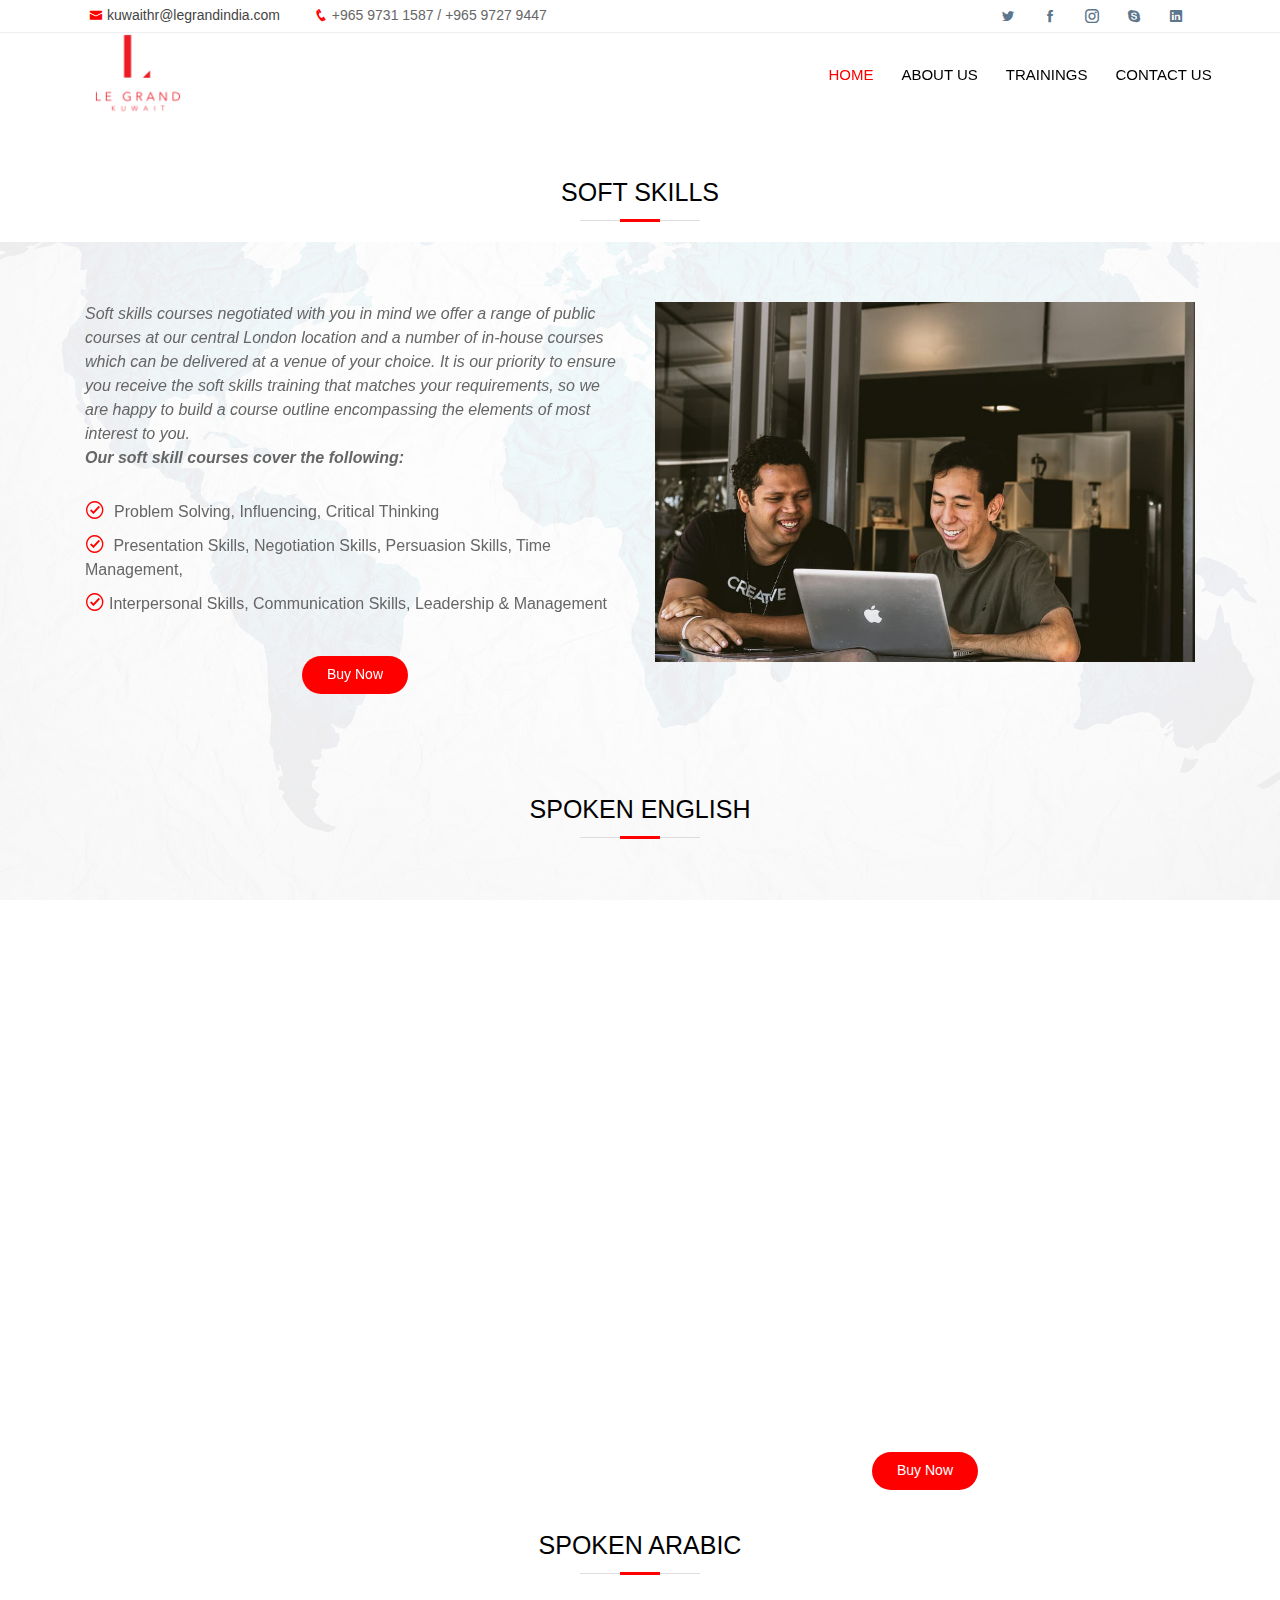
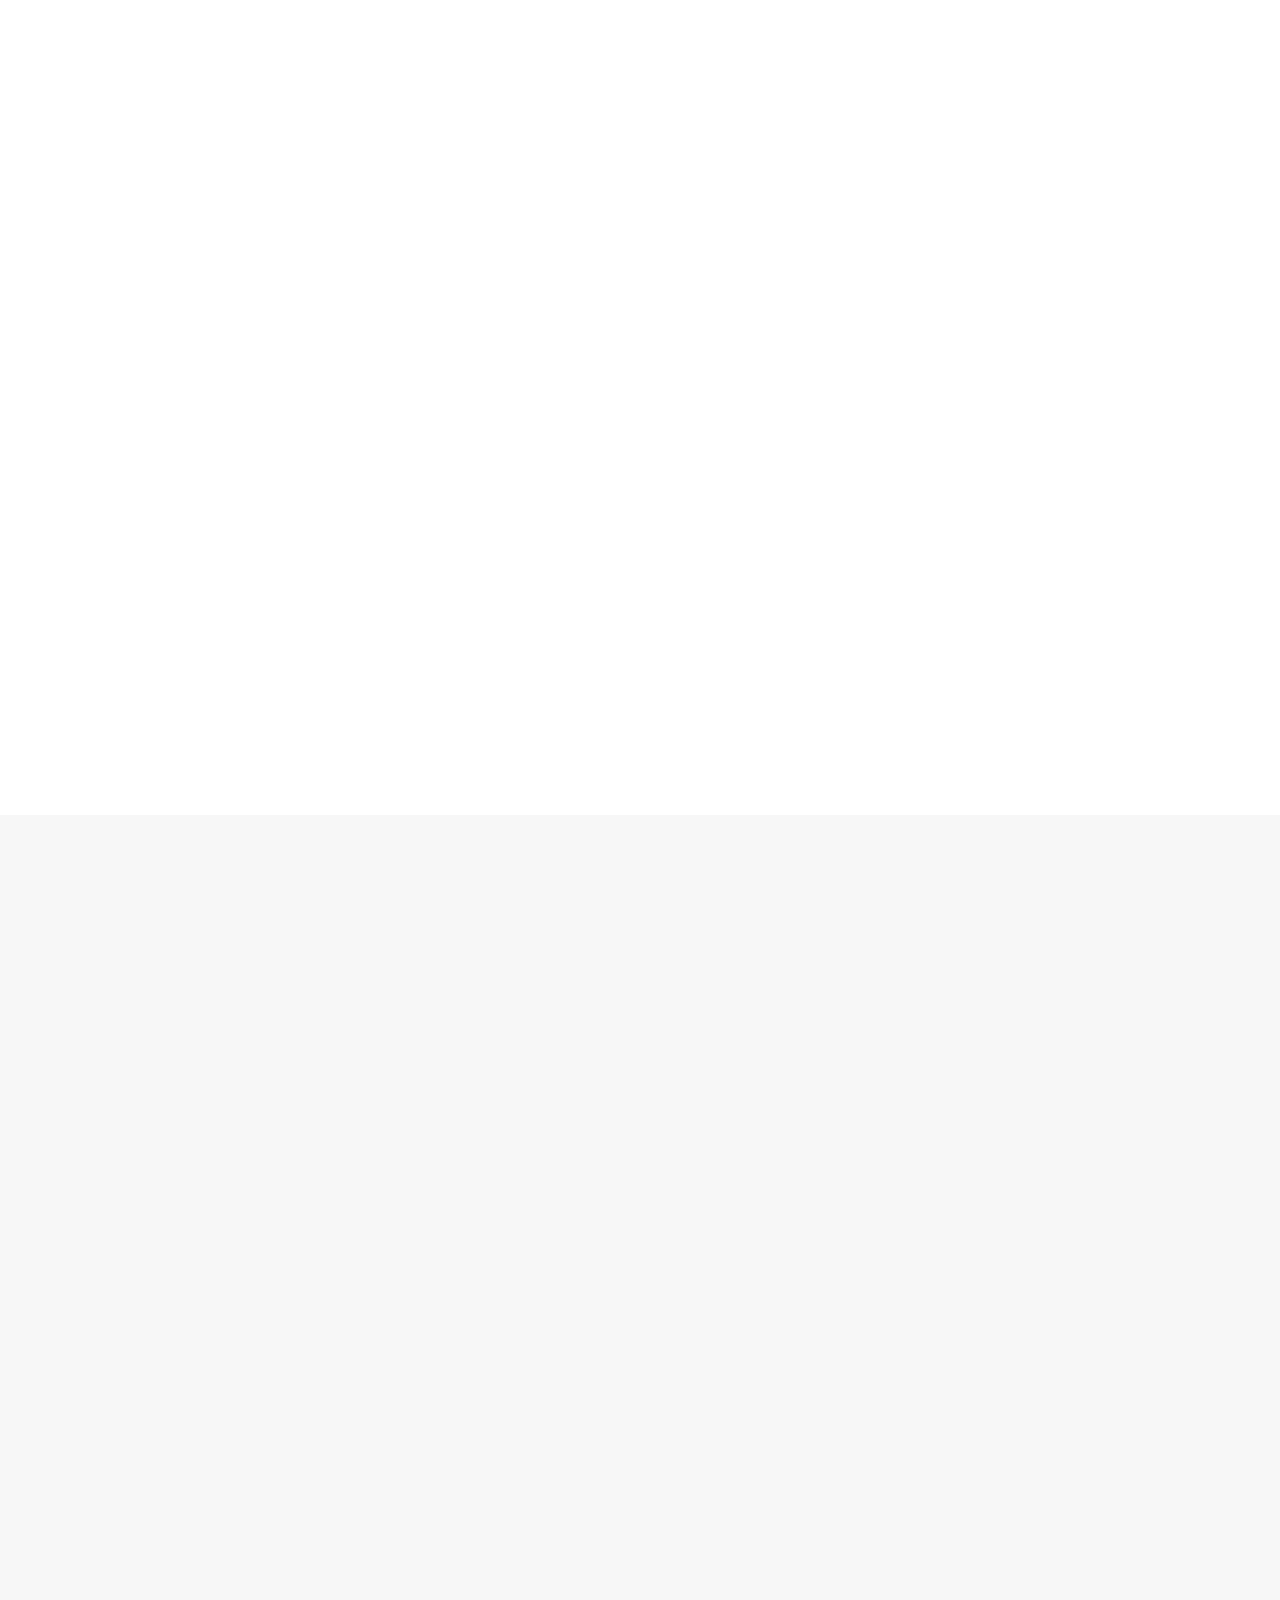
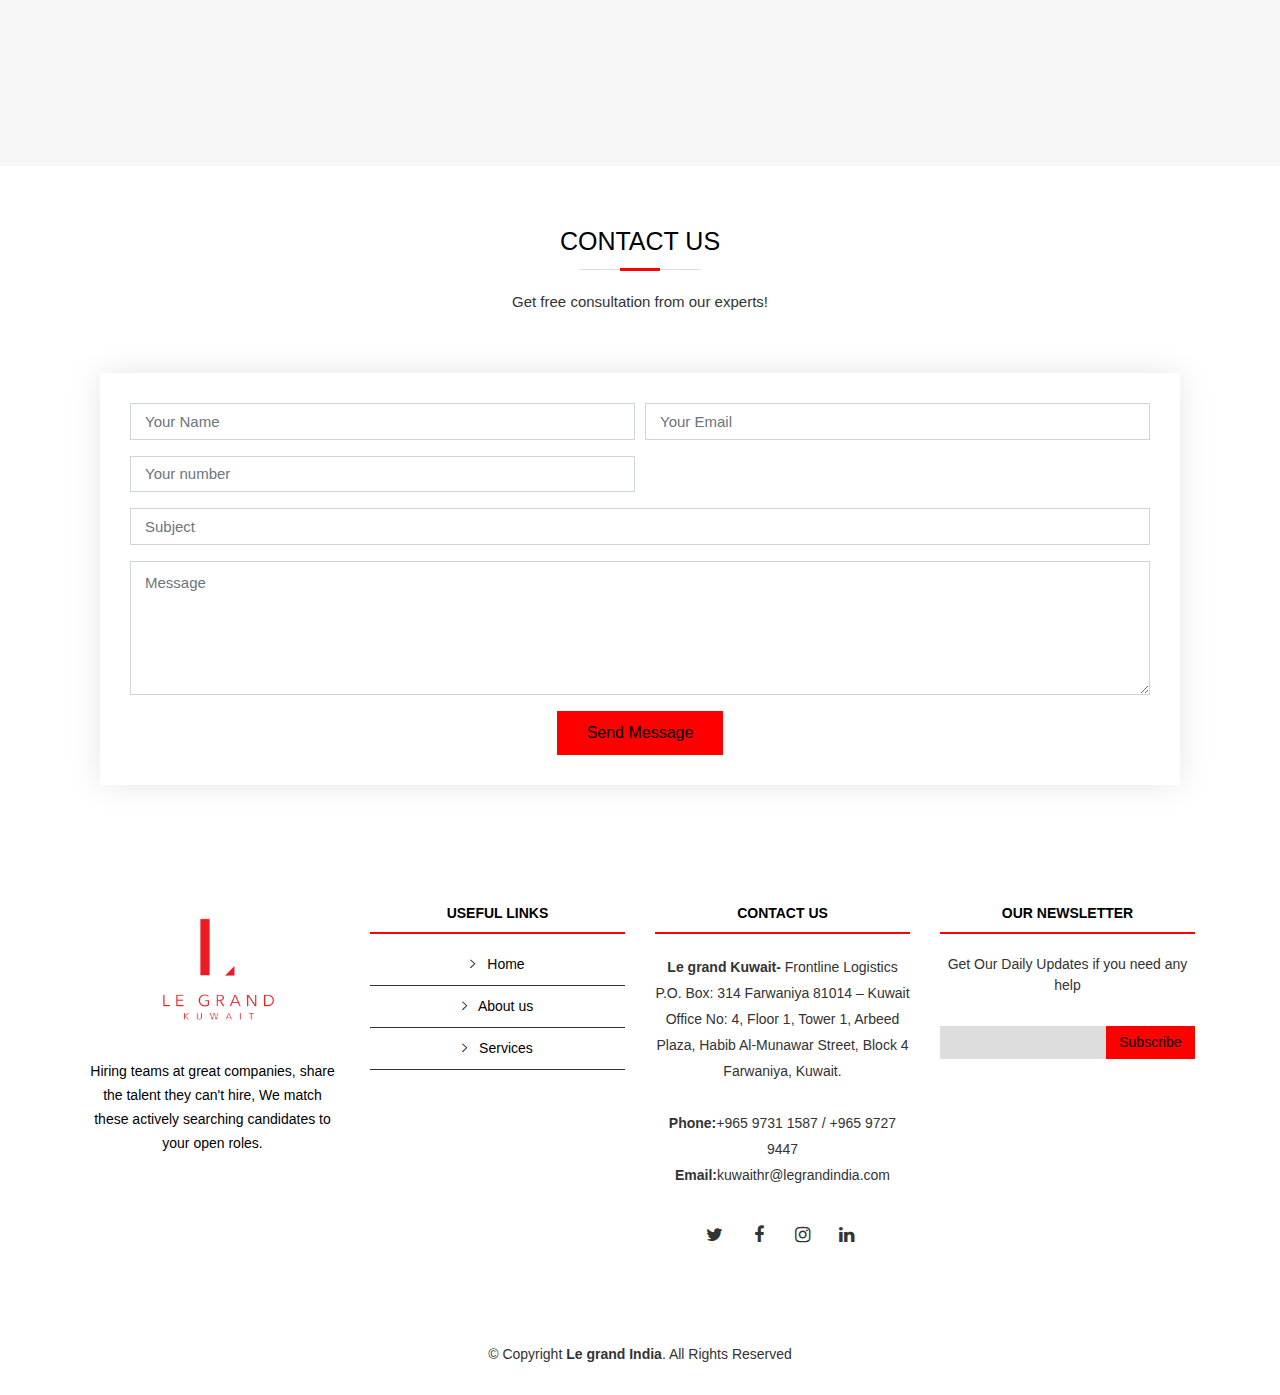
==== commit 576bafdb: "Update Courses.html" ====
--- a/Courses.html
+++ b/Courses.html
@@ -24,6 +24,7 @@
 
     <!-- Main CSS File -->
     <link href="assets/css/courses.css" rel="stylesheet" />
+     <link href="assets/css/style.css" rel="stylesheet" />
 </head>
 
 <body>
@@ -31,7 +32,7 @@
     <section id="topbar" class="d-none d-lg-block">
         <div class="container clearfix">
             <div class="contact-info float-left">
-                <i class="icofont-envelope"></i><a href="mailto:info@legrandindia.com">info@legrandindia.com</a>
+                <i class="icofont-envelope"></i><a href="mailto:info@legrandindia.com">kuwaithr@legrandindia.com</a>
                 <i class="icofont-phone"></i>+965 9731 1587 / +965 9727 9447
             </div>
             <div class="social-links float-right">
@@ -97,7 +98,7 @@
                     </div>
                     <div class="col-lg-6 pt-4 pt-lg-0 order-2 order-lg-1 content">
 
-                        <p class="font-italic">
+                        <p class="font-italic" style="text-align: left;">
                             Soft skills courses negotiated with you in mind
                             we offer a range of public courses at our central London location and a number of in-house
                             courses which can be delivered at a venue of your choice.
@@ -108,7 +109,7 @@
                             <b>Our soft skill courses cover the following:
                             </b>
                         </p>
-                        <ul>
+                        <ul style="text-align: left;">
                             <li><i class="icofont-check-circled"> </i>
                                 Problem Solving,
                                 Influencing,
@@ -150,7 +151,7 @@
                     </div>
                     <div class="col-xl-6 col-lg-5 pt-5 pt-lg-0">
                         <h3 data-aos="fade-up">English Language and Business English Course</h3>
-                        <p data-aos="fade-up"><br>
+                        <p data-aos="fade-up" style="text-align: left;"><br>
                             <b>Course Objectives</b>
                             <br>
                             This course will introduce non-native speakers of English to methods for developing English
@@ -161,23 +162,25 @@
                         </p>
                         <div class="icon-box" data-aos="fade-up">
                             <i class="bx bx-receipt"></i>
-                            <h4>In this course, you will
+                            <h4 style="text-align: left;">In this course, you will
                                 command on spoken and written English.</h4>
 
-                            <p>Study a range of language associated with a variety of business topics.</p>
+                            <p style="text-align: left;">Study a range of language associated with a variety of business topics.</p>
                         </div>
 
                         <div class="icon-box" data-aos="fade-up" data-aos-delay="100">
                             <i class="bx bx-cube-alt"></i>
 
-                            <p>Practice target vocabulary through role plays and discussion of case studies.
+                            <p style="text-align: left;">Practice target vocabulary through role plays and discussion of
+                                case studies.
                             </p>
                         </div>
 
                         <div class="icon-box" data-aos="fade-up" data-aos-delay="200">
                             <i class="bx bx-cube-alt"></i>
 
-                            <p>Focus on writing different business documents such as minuets of meetings,
+                            <p style="text-align: left;">Focus on writing different business documents such as minuets
+                                of meetings,
                                 letters, reports, emails and social networking.</p>
                         </div>
                         <a href="#" class="learn-more-btn" style="  background: red;
@@ -212,7 +215,7 @@
                     </div>
                     <div class="col-lg-6 pt-4 pt-lg-0 order-2 order-lg-1 content">
 
-                        <p class="font-italic">
+                        <p class="font-italic" style="text-align: left;">
                             Learning Arabic is a challenging but rewarding endeavor. Arabic is the sixth most
                             spoken language in the world, with nearly 420 million people speaking it worldwide.
                             Learning a new language is always a big undertaking, but when the new language
@@ -227,7 +230,7 @@
                             <b>For Example:
                             </b>
                         </p>
-                        <ul>
+                        <ul style="text-align: left;">
                             <li><i class="icofont-check-circled"> </i>
                                 Arabic uses a completely new alphabet ,
                                 There is almost no shared vocabulary between Arabic and Latin-based languages.
@@ -245,7 +248,7 @@
                                 Sounds a little tough, doesn’t it?</li>
                         </ul>
                         <p>
-                            <b>Thankfully, there are steps that anyone can take to make the learning conversational
+                            <b style="text-align: left;">Thankfully, there are steps that anyone can take to make the learning conversational
                                 Arabic easier. It will take hard
                                 work, dedication, and time, but it’s certainly achievable.</b>
                         </p>
@@ -258,7 +261,7 @@
 
         <!-- ======= Steps Section ======= -->
         <section id="steps" class="steps section-bg">
-            <div class="container">
+            <div class="container" style="text-align: left;">
 
                 <div class="row no-gutters">
 
@@ -414,7 +417,7 @@
                                     <i class="ion-ios-arrow-right"></i> <a href="#about">About us</a>
                                 </li>
                                 <li>
-                                    <i class="ion-ios-arrow-right"></i> <a href="training.html">Trainings</a>
+                                    <i class="ion-ios-arrow-right"></i> <a href="training.html">Services</a>
                                 </li>
                             </ul>
                         </div>
@@ -422,12 +425,15 @@
                         <div class="col-lg-3 col-md-6 footer-contact">
                             <h4>Contact Us</h4>
                             <p>
-                                <b>Le grand India</b> #787, 4th Cross, 16th Main, BTM Layout, 2nd Stage
-                                Bangalore - 560076, Karnataka, INDIA.
+                                <b>Le grand Kuwait- </b>Frontline Logistics
+                                P.O. Box: 314
+                                Farwaniya 81014 – Kuwait
+                                Office No: 4, Floor 1, Tower 1, Arbeed Plaza, Habib Al-Munawar Street, Block 4
+                                Farwaniya, Kuwait.
                                 <br />
                                 <br />
                                 <strong>Phone:</strong>+965 9731 1587 / +965 9727 9447<br />
-                                <strong>Email:</strong> info@legrandindia.com<br />
+                                <strong>Email:</strong>kuwaithr@legrandindia.com<br />
                             </p>
 
                             <div class="social-links">
--- a/assets/css/courses.css
+++ b/assets/css/courses.css
@@ -47,7 +47,6 @@
     border-radius: 50%;
     right: 15px;
     bottom: 15px;
-    transition: background 0.5s;
     z-index: 11;
 }
 
@@ -369,7 +368,7 @@
     position: relative;
     color: #333333;
     padding: 10px 20px;
-    font-weight: 500;
+    font-weight: 100;
     outline: none;
 }
 
@@ -491,7 +490,7 @@
 }
 
 #hero .icon-box h3 {
-    font-weight: 700;
+    font-weight: 100;
     margin: 10px 0 0 0;
     padding: 0;
     color: #333;
@@ -668,7 +667,7 @@
 }
 
 #intro .btn-get-started {
-    font-weight: 500;
+    font-weight: 100;
     font-size: 16px;
     letter-spacing: 1px;
     display: inline-block;
@@ -697,7 +696,7 @@
     color: #000;
     text-transform: uppercase;
     text-align: center;
-    font-weight: 700;
+    font-weight: 100;
     position: relative;
     padding-bottom: 15px;
 }
@@ -811,7 +810,7 @@
 #about .about-col h2 {
     color: #000;
     text-align: center;
-    font-weight: 700;
+    font-weight: 100;
     font-size: 20px;
     padding: 0;
     margin: 40px 0 12px 0;
@@ -858,7 +857,7 @@
 
 #services .title {
     margin-left: 60px;
-    font-weight: 700;
+    font-weight: 100;
     margin-bottom: 15px;
     font-size: 18px;
 }
@@ -889,7 +888,7 @@
 #call-to-action h3 {
     color: #fff;
     font-size: 28px;
-    font-weight: 700;
+    font-weight: 100;
 }
 
 #call-to-action p {
@@ -899,7 +898,7 @@
 #call-to-action .cta-btn {
 
     text-transform: uppercase;
-    font-weight: 500;
+    font-weight: 100;
     font-size: 16px;
     letter-spacing: 1px;
     display: inline-block;
@@ -991,7 +990,7 @@
     display: none;
     color: red;
     margin: 0 0 15px 0;
-    font-weight: 400;
+    font-weight: 100;
     font-size: 13px;
 }
 
@@ -1001,7 +1000,7 @@
     background: #ed3c0d;
     text-align: left;
     padding: 15px;
-    font-weight: 600;
+    font-weight: 100;
 }
 
 #contact .php-email-form .error-message br+br {
@@ -1014,7 +1013,7 @@
     background: red;
     text-align: center;
     padding: 15px;
-    font-weight: 600;
+    font-weight: 100;
 }
 
 #contact .php-email-form .loading {
@@ -1107,7 +1106,7 @@
     margin: 0 0 20px 0;
     padding: 2px 0 2px 10px;
     line-height: 1;
-    font-weight: 700;
+    font-weight: 100;
     letter-spacing: 3px;
 
 }
@@ -1258,7 +1257,7 @@
 # About
 --------------------------------------------------------------*/
 .about .content h3 {
-    font-weight: 600;
+    font-weight: 100;
     font-size: 26px;
 }
 
@@ -1354,20 +1353,20 @@
 .steps .content-item span {
     display: block;
     font-size: 24px;
-    font-weight: 400;
+    font-weight: 100;
     color: red;
 }
 
 .steps .content-item h4 {
     font-size: 28px;
-    font-weight: 400;
+    font-weight: 100;
     padding: 0;
     margin: 20px 0;
     color: red;
 }
 
 .steps .content-item p {
-    color:#000;
+    color: #000;
     font-size: 15px;
     margin: 0;
     padding: 0;
--- a/assets/css/style.css
+++ b/assets/css/style.css
@@ -0,0 +1,1200 @@
+body {
+  background: #fff;
+  color: #666666;
+  font-family: 'Century Gothic', sans-serif;
+}
+
+a {
+  color: red;
+  transition: 0.5s;
+}
+
+a:hover,
+a:active,
+a:focus {
+  color: red;
+  outline: none;
+  text-decoration: none;
+}
+
+p {
+  padding: 0;
+  margin: 0 0 30px 0;
+}
+
+h1,
+h2,
+h3,
+h4,
+h5,
+h6 {
+
+  margin: 0 0 20px 0;
+  padding: 0;
+}
+
+/* Back to top button */
+.back-to-top {
+  position: fixed;
+  display: none;
+  background: red;
+  color: #fff;
+  width: 44px;
+  height: 44px;
+  text-align: center;
+  line-height: 1;
+  font-size: 16px;
+  border-radius: 50%;
+  right: 15px;
+  bottom: 15px;
+  transition: background 0.5s;
+  z-index: 11;
+}
+
+.back-to-top i {
+  padding-top: 12px;
+  color: #fff;
+}
+
+@media (max-width: 768px) {
+  .back-to-top {
+    bottom: 15px;
+  }
+}
+
+/* Prelaoder 
+#preloader {
+  position: fixed;
+  top: 0;
+  left: 0;
+  right: 0;
+  bottom: 0;
+  z-index: 9999;
+  overflow: hidden;
+  background: #fff;
+}
+
+#preloader:before {
+  content: "";
+  position: fixed;
+  top: calc(50% - 30px);
+  left: calc(50% - 30px);
+  border: 6px solid #f2f2f2;
+  border-top: 6px solid red;
+  border-radius: 50%;
+  width: 60px;
+  height: 60px;
+  -webkit-animation: animate-preloader 1s linear infinite;
+  animation: animate-preloader 1s linear infinite;
+}
+
+@-webkit-keyframes animate-preloader {
+  0% {
+    transform: rotate(0deg);
+  }
+
+  100% {
+    transform: rotate(360deg);
+  }
+}
+
+@keyframes animate-preloader {
+  0% {
+    transform: rotate(0deg);
+  }
+
+  100% {
+    transform: rotate(360deg);
+  }
+}
+
+*/
+
+/*--------------------------------------------------------------
+# Top Bar
+--------------------------------------------------------------*/
+#topbar {
+  background: #fff;
+  padding: 5px 0;
+  border-bottom: 1px solid #eee;
+  font-size: 14px;
+}
+
+#topbar .contact-info a {
+  line-height: 1;
+  color: #444;
+  transition: 0.3s;
+}
+
+#topbar .contact-info a:hover {
+  color: red;
+}
+
+#topbar .contact-info i {
+  color: red;
+  padding: 4px;
+}
+
+#topbar .contact-info .icofont-phone {
+  padding-left: 20px;
+  margin-left: 10px;
+}
+
+#topbar .social-links a {
+  color: #5c768d;
+  padding: 4px 12px;
+  display: inline-block;
+  line-height: 1px;
+  transition: 0.3s;
+}
+
+#topbar .social-links a:hover {
+  color: rgb(253, 71, 71);
+}
+
+
+/*--------------------------------------------------------------
+# Header
+--------------------------------------------------------------*/
+#header {
+  transition: all 0.5s;
+  z-index: 997;
+  padding: 26px 0;
+  background: #fff;
+}
+
+#header.header-transparent {
+  background: transparent;
+}
+
+#header.header-scrolled {
+  background: #fff;
+  padding: 18px 10px;
+}
+
+#header .logo {
+  font-size: 14px;
+  margin: 0;
+  padding: 0;
+  line-height: 1;
+  letter-spacing: 3px;
+  padding-left: 10px;
+
+}
+
+#header .logo a {
+  color: red;
+}
+
+#header .logo img {
+  max-height: 40px;
+}
+
+@media (max-width: 992px) {
+  #header .logo {
+    font-size: 28px;
+  }
+
+}
+
+/*--------------------------------------------------------------
+# Navigation Menu
+--------------------------------------------------------------*/
+/* Desktop Navigation */
+.nav-menu ul {
+  margin: 0;
+  padding: 0;
+  list-style: none;
+}
+
+.nav-menu>ul {
+  display: flex;
+}
+
+.nav-menu>ul>li {
+  position: relative;
+  white-space: nowrap;
+  padding: 10px 0 10px 28px;
+}
+
+.nav-menu a {
+  display: block;
+  position: relative;
+  color: #000;
+  transition: 0.3s;
+  font-size: 15px;
+  text-transform: uppercase;
+
+}
+
+.nav-menu a:hover,
+.nav-menu .active>a,
+.nav-menu li:hover>a {
+  color: red;
+}
+
+.nav-menu .drop-down ul {
+  display: block;
+  position: absolute;
+  left: 14px;
+  top: calc(100% + 30px);
+  z-index: 99;
+  opacity: 0;
+  visibility: hidden;
+  padding: 10px 0;
+  background: #fff;
+  box-shadow: 0px 0px 30px rgba(127, 137, 161, 0.25);
+  transition: 0.3s;
+}
+
+.nav-menu .drop-down:hover>ul {
+  opacity: 1;
+  top: 100%;
+  visibility: visible;
+}
+
+.nav-menu .drop-down li {
+  min-width: 180px;
+  position: relative;
+}
+
+.nav-menu .drop-down ul a {
+  padding: 20px 20px;
+  font-size: 23px;
+  text-transform: none;
+  color: #333333;
+}
+
+.nav-menu .drop-down ul a:hover,
+.nav-menu .drop-down ul .active>a,
+.nav-menu .drop-down ul li:hover>a {
+  color: black;
+}
+
+.nav-menu .drop-down>a:after {
+  content: "\ea99";
+  font-family: IcoFont;
+  padding-left: 5px;
+}
+
+.nav-menu .drop-down .drop-down ul {
+  top: 0;
+  left: calc(100% - 30px);
+}
+
+.nav-menu .drop-down .drop-down:hover>ul {
+  opacity: 1;
+  top: 0;
+  left: 100%;
+}
+
+.nav-menu .drop-down .drop-down>a {
+  padding-right: 35px;
+}
+
+.nav-menu .drop-down .drop-down>a:after {
+  content: "\eaa0";
+  font-family: IcoFont;
+  position: absolute;
+  right: 15px;
+}
+
+@media (max-width: 1366px) {
+  .nav-menu .drop-down .drop-down ul {
+    left: -90%;
+  }
+
+
+  .nav-menu .drop-down .drop-down:hover>ul {
+    left: -100%;
+  }
+
+  .nav-menu .drop-down .drop-down>a:after {
+    content: "\ea9d";
+  }
+}
+
+/* Mobile Navigation */
+@media (max-width: 768px) {
+  #new_logo {
+    width: 500px;
+    height: 800px;
+    margin-left: 50vmin;
+    transform: scale(3);
+  }
+
+  #heading {
+    display: none;
+  }
+}
+
+.mobile-nav-toggle {
+  position: fixed;
+  right: 15px;
+  top: 15px;
+  z-index: 9998;
+  border: 0;
+  background: none;
+  font-size: 24px;
+  transition: all 0.4s;
+  outline: none !important;
+  line-height: 1;
+  cursor: pointer;
+  text-align: right;
+}
+
+.mobile-nav-toggle i {
+  color: #000;
+}
+
+.mobile-nav {
+  position: fixed;
+  top: 55px;
+  right: 15px;
+  bottom: 15px;
+  left: 15px;
+  height: 200px;
+  z-index: 9999;
+  overflow-y: auto;
+  background: rgba(255, 0, 0, 0.5);
+  transition: ease-in-out 0.2s;
+  visibility: hidden;
+  border-radius: 10px;
+  padding: 10px 0;
+}
+
+.mobile-nav * {
+  margin: 0;
+  padding: 0;
+  list-style: none;
+}
+
+.mobile-nav a {
+  display: block;
+  position: relative;
+  color: #fff;
+  padding: 10px 20px;
+  font-weight: 500;
+  outline: none;
+}
+
+.mobile-nav a:hover,
+.mobile-nav .active>a,
+.mobile-nav li:hover>a {
+  color: black;
+  text-decoration: none;
+}
+
+.mobile-nav .drop-down>a:after {
+  content: "\ea99";
+  font-family: IcoFont;
+  padding-left: 10px;
+  position: absolute;
+  right: 15px;
+}
+
+.mobile-nav .active.drop-down>a:after {
+  content: "\eaa1";
+  position: fixed;
+}
+
+.mobile-nav .drop-down>a {
+  padding-right: 35px;
+}
+
+.mobile-nav .drop-down ul {
+  display: none;
+  overflow: hidden;
+}
+
+.mobile-nav .drop-down li {
+  padding-left: 20px;
+}
+
+.mobile-nav-overly {
+  width: 100%;
+  height: 100%;
+  z-index: 9997;
+  top: 0;
+  left: 0;
+  position: fixed;
+  background: rgba(26, 26, 26, 0.6);
+  overflow: hidden;
+  display: none;
+  transition: ease-in-out 0.2s;
+}
+
+.mobile-nav-active {
+  overflow: hidden;
+}
+
+.mobile-nav-active .mobile-nav {
+  opacity: 1;
+  visibility: visible;
+}
+
+.mobile-nav-active .mobile-nav-toggle i {
+  color: #000;
+}
+
+/*---------
+  -----------------------------------------------------
+  # Hero Section
+  --------------------------------------------------------------*/
+#hero {
+  width: 100%;
+  height: 100vh;
+  background: url("../img/hero-bg-compressed.jpg") top center;
+  background-size: cover;
+  position: relative;
+}
+
+#hero:before {
+  content: "";
+  background: rgba(0, 0, 0, 0.1);
+  position: absolute;
+  bottom: 0;
+  top: 0;
+  left: 0;
+  right: 0;
+}
+
+#hero .container {
+  position: relative;
+  padding-top: 74px;
+  text-align: center;
+}
+
+#hero h1 {
+  margin: 0;
+  font-size: 32px;
+  line-height: 64px;
+  color: red;
+
+}
+
+
+#hero h2 {
+  color: #000;
+  margin: 10px 0 0 0;
+  font-size: 18px;
+}
+
+#hero .icon-box {
+  padding: 20px 10px;
+  transition: ease-in-out 0.3s;
+  border: 1px solid gray;
+  height: 100%;
+  border-radius: 10px;
+  text-align: center;
+}
+
+#hero .icon-box i {
+  font-size: 25px;
+  line-height: 1;
+  color: rgb(252, 96, 96);
+}
+
+#hero .icon-box h3 {
+  font-weight: 700;
+  margin: 10px 0 0 0;
+  padding: 0;
+  color: #333;
+  line-height: 1;
+  font-size: 15px;
+  line-height: 26px;
+}
+
+#hero .icon-box h3 a {
+  color: #fff;
+  transition: ease-in-out 0.3s;
+}
+
+#hero .icon-box h3 a:hover {
+  color: rgb(252, 96, 96);
+}
+
+#hero .icon-box:hover {
+  border-color: rgb(252, 96, 96);
+}
+
+@media (min-width: 1024px) {
+  #hero {
+    background-attachment: fixed;
+  }
+}
+
+@media (max-width: 768px) {
+  #hero {
+    height: auto;
+  }
+
+  #hero h1 {
+    font-size: 28px;
+    line-height: 36px;
+  }
+
+  #hero h2 {
+    font-size: 20px;
+    line-height: 24px;
+  }
+}
+
+#hero .btn-get-started {
+
+  text-transform: uppercase;
+  font-weight: 400;
+  font-size: 13px;
+  letter-spacing: 1px;
+  display: inline-block;
+  padding: 8px 30px 9px 30px;
+  border-radius: 50px;
+  transition: 0.5s;
+  border: 2px solid red;
+  color: #000;
+}
+
+#hero .btn-get-started:hover {
+  background: red;
+  border: 2px solid red;
+}
+
+
+/*-------Sections------*/
+section {
+  overflow: hidden;
+}
+
+/* Sections Header
+--------------------------------*/
+.section-header h3 {
+  font-size: 25px;
+  color: #000;
+  text-transform: uppercase;
+  text-align: center;
+  font-weight: 100;
+  position: relative;
+  padding-bottom: 15px;
+}
+
+.section-header h3::before {
+  content: '';
+  position: absolute;
+  display: block;
+  width: 120px;
+  height: 1px;
+  background: #ddd;
+  bottom: 1px;
+  left: calc(50% - 60px);
+}
+
+.section-header h3::after {
+  content: '';
+  position: absolute;
+  display: block;
+  width: 40px;
+  height: 3px;
+  background: red;
+  bottom: 0;
+  left: calc(50% - 20px);
+}
+
+.section-header p {
+  text-align: center;
+  font-size: 15px;
+  padding-bottom: 30px;
+  color: #333;
+}
+
+/* Section with background
+--------------------------------*/
+.section-bg {
+  background: #f7f7f7;
+}
+
+
+
+/* About Us Section
+--------------------------------*/
+#about {
+  background: url("../img/about-bg.jpg") center top no-repeat fixed;
+  background-size: cover;
+  padding: 60px 0 40px 0;
+  position: relative;
+}
+
+#about::before {
+  content: '';
+  position: absolute;
+  left: 0;
+  right: 0;
+  top: 0;
+  bottom: 0;
+  background: rgba(255, 255, 255, 0.92);
+  z-index: 9;
+}
+
+#about .container {
+  position: relative;
+  z-index: 10;
+}
+
+#about .about-col {
+  background: #fff;
+  border-radius: 0 0 4px 4px;
+  box-shadow: 0px 2px 12px rgba(0, 0, 0, 0.08);
+  margin-bottom: 20px;
+}
+
+#about .about-col .img {
+  position: relative;
+}
+
+#about .about-col .img img {
+  border-radius: 4px 4px 0 0;
+}
+
+#about .about-col .icon {
+  width: 64px;
+  height: 64px;
+  padding-top: 8px;
+  text-align: center;
+  position: absolute;
+  background-color: red;
+  border-radius: 50%;
+  text-align: center;
+  border: 4px solid #fff;
+  left: calc(50% - 32px);
+  bottom: -30px;
+  transition: 0.3s;
+}
+
+#about .about-col i {
+  font-size: 36px;
+  line-height: 1;
+  color: #fff;
+  transition: 0.3s;
+}
+
+#about .about-col:hover .icon {
+  background-color: #fff;
+}
+
+#about .about-col:hover i {
+  color: #FF3D4B;
+}
+
+#about .about-col h2 {
+  color: #000;
+  text-align: center;
+  font-weight: 100;
+  font-size: 15px;
+  padding: 0;
+  margin: 40px 0 12px 0;
+}
+
+#about .about-col h2 a {
+  color: #000;
+}
+
+#about .about-col h2 a:hover {
+  color: #FF3D4B;
+}
+
+#about .about-col p {
+  font-size: 12px;
+  line-height: 24px;
+  color: #333;
+  margin-bottom: 0;
+  padding: 0 20px 20px 20px;
+}
+
+/* Services Section
+--------------------------------*/
+#services {
+  background: #fff;
+  background-size: cover;
+  padding: 60px 0 40px 0;
+}
+
+#services .box {
+  margin-bottom: 30px;
+}
+
+#services .icon {
+  float: left;
+}
+
+#services .icon i {
+  color: red;
+  font-size: 36px;
+  line-height: 1;
+  transition: 0.5s;
+}
+
+#services .title {
+  margin-left: 60px;
+  font-weight: 100;
+  margin-bottom: 15px;
+  font-size: 18px;
+}
+
+#services .title a {
+  color: #111;
+}
+
+#services .box:hover .title a {
+  color: red;
+}
+
+#services .description {
+  font-size: 14px;
+  margin-left: 60px;
+  line-height: 24px;
+  margin-bottom: 0;
+}
+
+/* Call To Action Section
+--------------------------------*/
+#call-to-action {
+  background: linear-gradient(rgba(0, 0, 0, 0.8), rgba(0, 0, 0, 0.5)), url(../img/about-plan.jpg) fixed center center;
+  background-size: cover;
+  padding: 60px 0;
+}
+
+#call-to-action h3 {
+  color: #fff;
+  font-size: 18px;
+  font-weight: 100;
+}
+
+#call-to-action p {
+  color: #fff;
+  font-size: 15px;
+}
+
+#call-to-action .cta-btn {
+
+  text-transform: uppercase;
+  font-weight: 100;
+  font-size: 12px;
+  letter-spacing: 1px;
+  display: inline-block;
+  padding: 5px 25px;
+  border-radius: 25px;
+  transition: 0.5s;
+  margin-top: 10px;
+  border: 2px solid #fff;
+  color: #fff;
+}
+
+#call-to-action .cta-btn:hover {
+  background: #FF3D4B;
+  border: 2px solid #FF3D4B;
+}
+
+/* Call To Action Section
+--------------------------------*/
+
+
+/* Contact Section
+--------------------------------*/
+#contact {
+  padding: 60px 0;
+
+}
+
+#contact .contact-info {
+  margin-bottom: 20px;
+  text-align: center;
+}
+
+#contact .contact-info i {
+  font-size: 40px;
+  display: inline-block;
+  margin-bottom: 10px;
+  color: red;
+}
+
+#contact .contact-info address,
+#contact .contact-info p {
+  margin-bottom: 0;
+  color: #000;
+}
+
+#contact .contact-info h3 {
+  font-size: 18px;
+  margin-bottom: 15px;
+  font-weight: bold;
+  text-transform: uppercase;
+  color: #000;
+}
+
+#contact .contact-info a {
+  color: #000;
+}
+
+#contact .contact-info a:hover {
+  color: red;
+}
+
+#contact .contact-address,
+#contact .contact-phone,
+#contact .contact-email {
+  margin-bottom: 20px;
+}
+
+@media (min-width: 768px) {
+
+  #contact .contact-address,
+  #contact .contact-phone,
+  #contact .contact-email {
+    padding: 20px 0;
+  }
+}
+
+@media (min-width: 768px) {
+  #contact .contact-phone {
+    border-left: 1px solid #ddd;
+    border-right: 1px solid #ddd;
+  }
+}
+
+#contact .php-email-form {
+  box-shadow: 0 0 30px rgba(214, 215, 216, 0.6);
+  padding: 30px;
+}
+
+#contact .php-email-form .validate {
+  display: none;
+  color: red;
+  margin: 0 0 15px 0;
+  font-weight: 100;
+  font-size: 13px;
+}
+
+#contact .php-email-form .error-message {
+  display: none;
+  color: #000;
+  background: #ed3c0d;
+  text-align: left;
+  padding: 15px;
+  font-weight: 100;
+}
+
+#contact .php-email-form .error-message br+br {
+  margin-top: 25px;
+}
+
+#contact .php-email-form .sent-message {
+  display: none;
+  color: #000;
+  background: red;
+  text-align: center;
+  padding: 15px;
+  font-weight: 100;
+}
+
+#contact .php-email-form .loading {
+  display: none;
+  background: #fff;
+  text-align: center;
+  padding: 15px;
+}
+
+#contact .php-email-form .loading:before {
+  content: "";
+  display: inline-block;
+  border-radius: 50%;
+  width: 24px;
+  height: 24px;
+  margin: 0 10px -6px 0;
+  border: 3px solid red;
+  border-top-color: #eee;
+  -webkit-animation: animate-loading 1s linear infinite;
+  animation: animate-loading 1s linear infinite;
+}
+
+#contact .php-email-form input,
+#contact .php-email-form textarea {
+  padding: 10px 14px;
+  border-radius: 0;
+  box-shadow: none;
+  font-size: 15px;
+}
+
+#contact .php-email-form input::focus,
+#contact .php-email-form textarea::focus {
+  background-color: red;
+}
+
+#contact .php-email-form button[type="submit"] {
+  background: red;
+  border: 0;
+  padding: 10px 30px;
+  color: #000;
+  transition: 0.4s;
+  cursor: pointer;
+}
+
+#contact .php-email-form button[type="submit"]:hover {
+  background: red;
+}
+
+@-webkit-keyframes animate-loading {
+  0% {
+    transform: rotate(0deg);
+  }
+
+  100% {
+    transform: rotate(360deg);
+  }
+}
+
+@keyframes animate-loading {
+  0% {
+    transform: rotate(0deg);
+  }
+
+  100% {
+    transform: rotate(360deg);
+  }
+}
+
+/*--------------------------------------------------------------
+# Footer
+--------------------------------------------------------------*/
+#footer {
+  background: #fff;
+  padding: 0 0 30px 0;
+  color: #333;
+  font-size: 14px;
+}
+
+#footer .footer-top {
+  background: #fff;
+  padding: 60px 0 30px 0;
+}
+
+#footer .footer-top .footer-info {
+  margin-bottom: 30px;
+}
+
+#footer .footer-top .footer-info h3 {
+  font-size: 34px;
+  margin: 0 0 20px 0;
+  padding: 2px 0 2px 10px;
+  line-height: 1;
+  font-weight: 100;
+  letter-spacing: 3px;
+
+}
+
+#footer .footer-top .footer-info p {
+  font-size: 14px;
+  line-height: 24px;
+  margin-bottom: 0;
+  color: #000;
+}
+
+#footer .footer-top .social-links a {
+  font-size: 18px;
+  display: inline-block;
+  background: #fff;
+  color: #333;
+  line-height: 1;
+  padding: 8px 0;
+  margin-right: 4px;
+  border-radius: 50%;
+  text-align: center;
+  width: 36px;
+  height: 36px;
+  transition: 0.3s;
+}
+
+#footer .footer-top .social-links a:hover {
+  background: red;
+  color: #000;
+}
+
+#footer .footer-top h4 {
+  font-size: 14px;
+  font-weight: bold;
+  color: #000;
+  text-transform: uppercase;
+  position: relative;
+  padding-bottom: 12px;
+}
+
+#footer .footer-top h4::before,
+#footer .footer-top h4::after {
+  content: '';
+  position: absolute;
+  left: 0;
+  bottom: 0;
+  height: 2px;
+}
+
+#footer .footer-top h4::before {
+  right: 0;
+  background: red;
+}
+
+#footer .footer-top h4::after {
+  background: red;
+  width: 60px;
+}
+
+#footer .footer-top .footer-links {
+  margin-bottom: 30px;
+}
+
+#footer .footer-top .footer-links ul {
+  list-style: none;
+  padding: 0;
+  margin: 0;
+}
+
+#footer .footer-top .footer-links ul i {
+  padding-right: 8px;
+  color: #000;
+}
+
+#footer .footer-top .footer-links ul li {
+  border-bottom: 1px solid #333;
+  padding: 10px 0;
+}
+
+#footer .footer-top .footer-links ul li:first-child {
+  padding-top: 0;
+}
+
+#footer .footer-top .footer-links ul a {
+  color: #000;
+}
+
+#footer .footer-top .footer-links ul a:hover {
+  color: red;
+}
+
+#footer .footer-top .footer-contact {
+  margin-bottom: 30px;
+}
+
+#footer .footer-top .footer-contact p {
+  line-height: 26px;
+}
+
+#footer .footer-top .footer-newsletter {
+  margin-bottom: 30px;
+
+}
+
+#footer .footer-top .footer-newsletter input[type="email"] {
+  border: 0;
+  padding: 6px 8px;
+  width: 65%;
+  background-color: #ddd;
+}
+
+#footer .footer-top .footer-newsletter input[type="submit"] {
+  background: red;
+  border: 0;
+  width: 35%;
+  padding: 6px 0;
+  text-align: center;
+  color: #000;
+  transition: 0.3s;
+  cursor: pointer;
+}
+
+#footer .footer-top .footer-newsletter input[type="submit"]:hover {
+  background: red;
+}
+
+#footer .copyright {
+  text-align: center;
+  padding-top: 30px;
+}
+
+#footer .credits {
+  text-align: center;
+  font-size: 13px;
+  color: #000;
+}
+
+.soft-skills {
+  text-align: center;
+  overflow: hidden;
+  min-width: 10px;
+  justify-content: center;
+}
+
+#gowtham {
+  margin-left: 200px;
+}
+
+@media(max-width:1024px) {
+  #gowtham {
+
+    margin-left: 20px;
+    margin-right: 500px;
+
+  }
+
+}
+
+@media(max-width:768px) {
+  #nadir {
+    margin-left: 50px;
+  }
+
+  #gowtham {
+    margin-left: 50px;
+    margin-bottom: 20px;
+  }
+
+
+  .portfolio {
+    padding: 6%;
+    text-align: center;
+  }
+
+  .heading {
+    background: #fff;
+    padding: 1%;
+    text-align: left;
+    box-shadow: 0px 0px 4px 0px #545b62;
+  }
+
+  .heading img {
+    width: 10%;
+  }
+
+  .bio-info {
+    padding: 5%;
+    background: #fff;
+    box-shadow: 0px 0px 4px 0px #b0b3b7;
+  }
+
+  .name {
+
+    font-weight: 600;
+  }
+
+  .bio-image {
+    text-align: center;
+  }
+
+  .bio-image img {
+    border-radius: 50%;
+  }
+
+  .bio-content {
+    text-align: left;
+  }
+
+  .bio-content p {
+    font-weight: 600;
+    font-size: 30px;
+  }
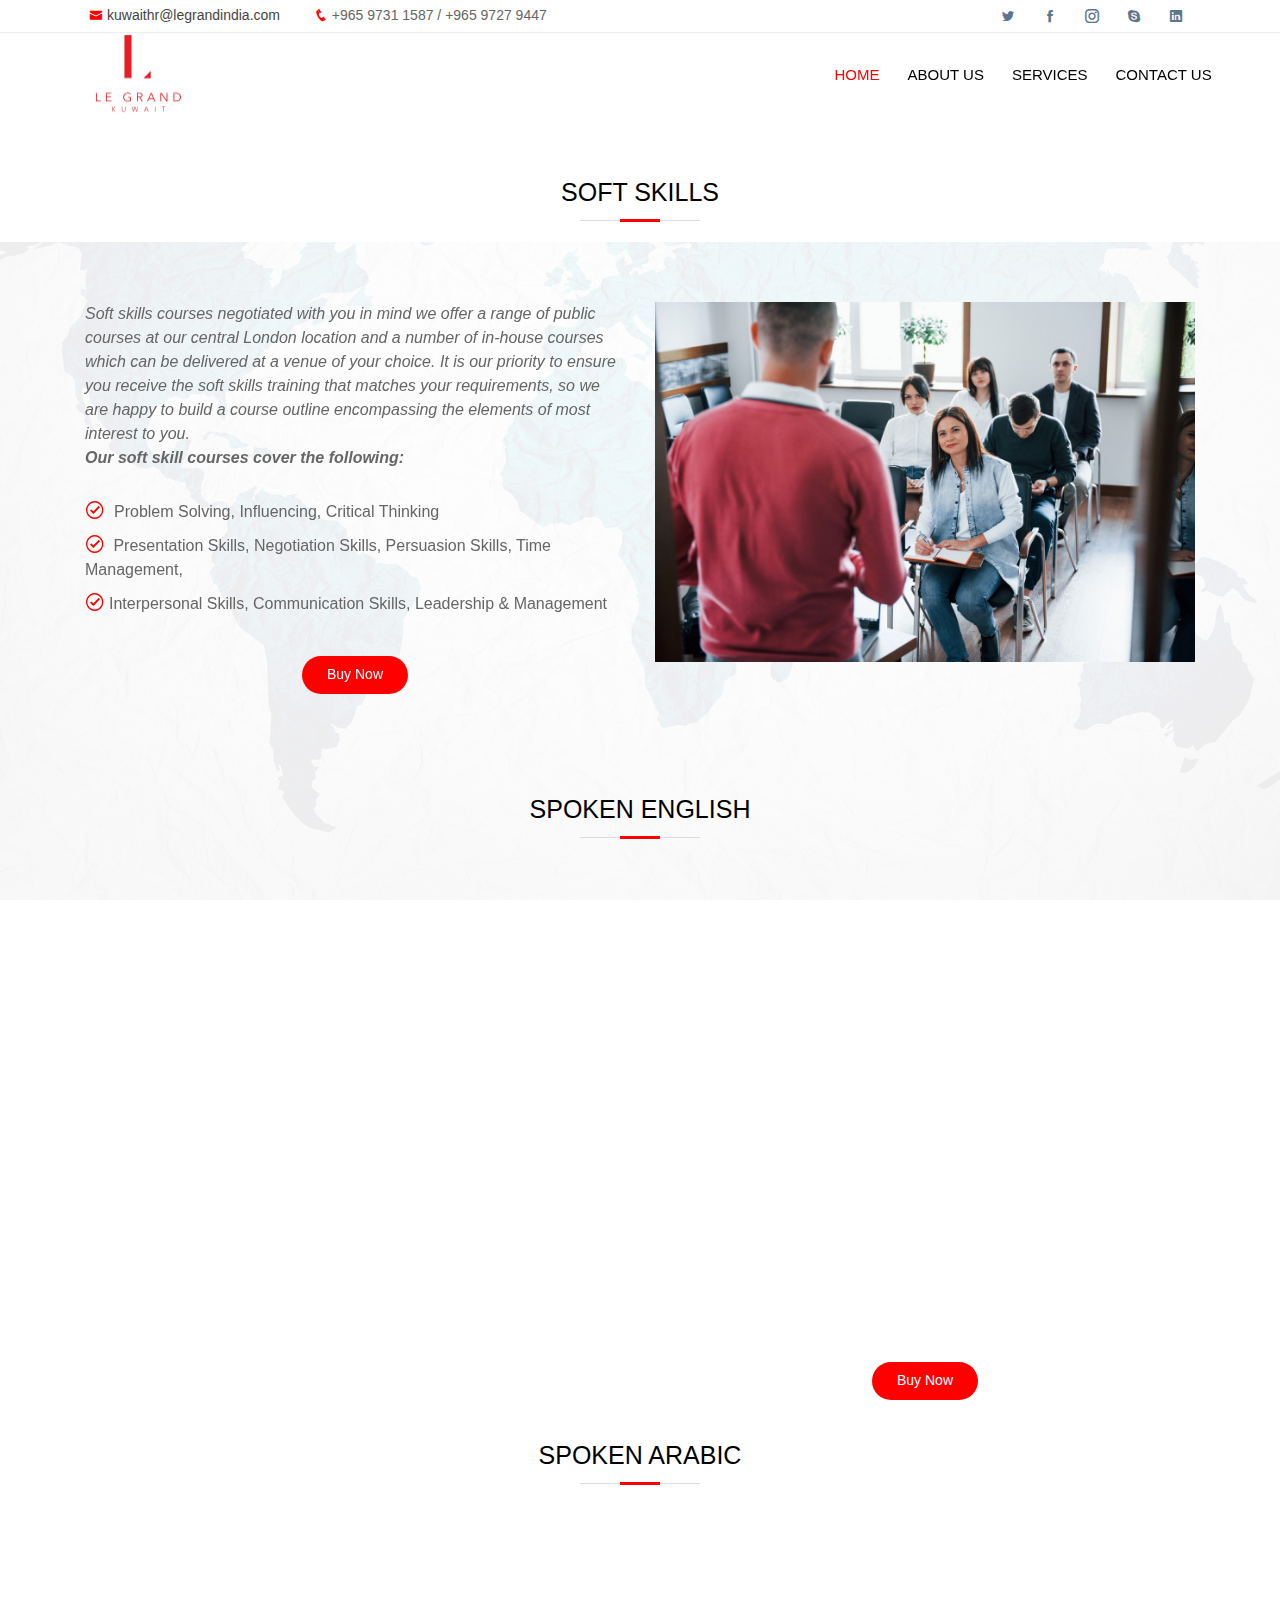
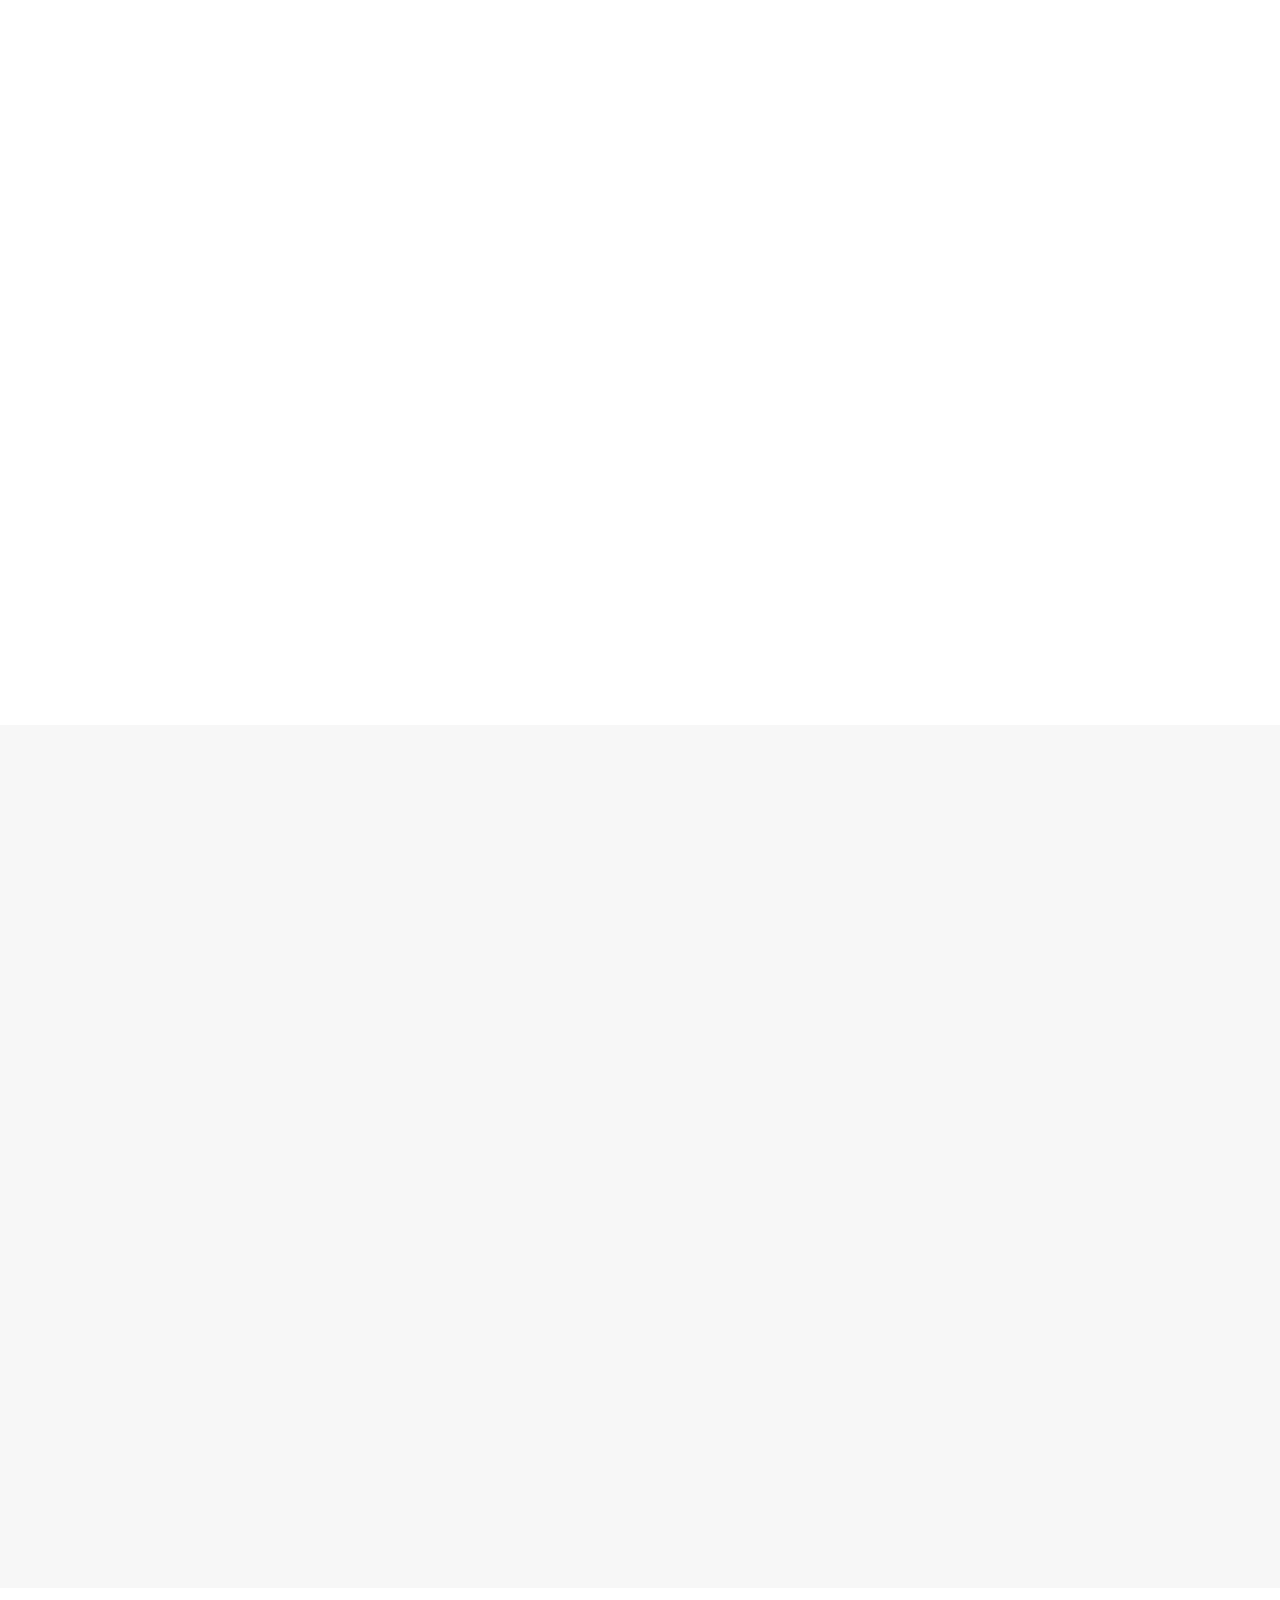
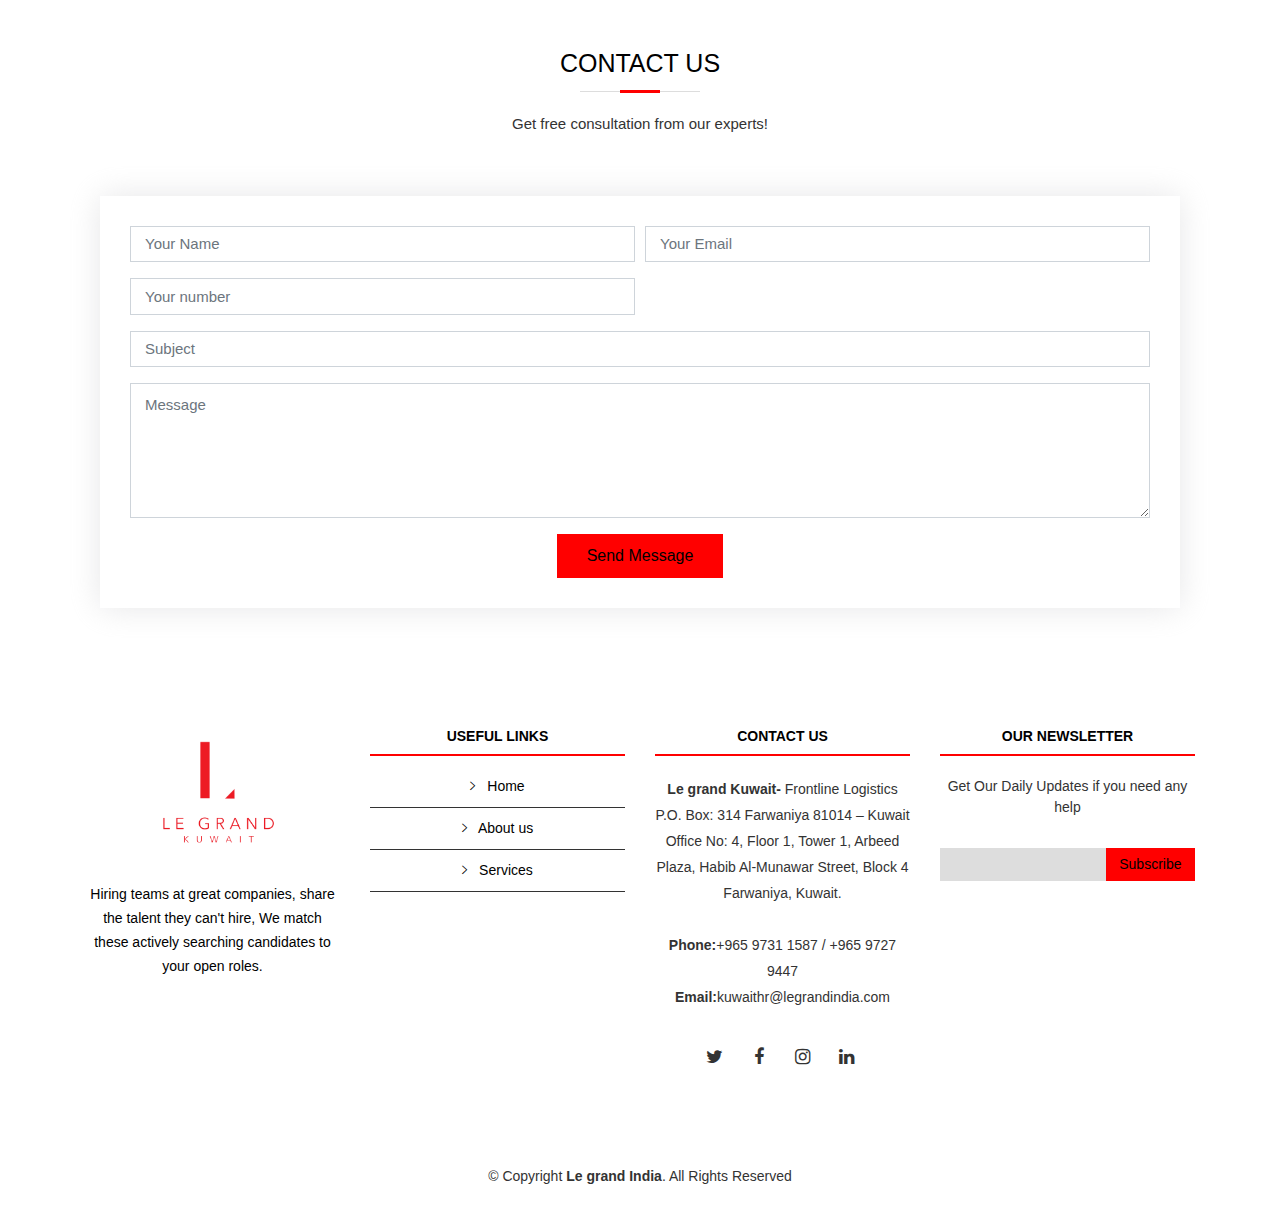
==== commit fc7e60aa: "Update Courses.html" ====
--- a/Courses.html
+++ b/Courses.html
@@ -24,7 +24,7 @@
 
     <!-- Main CSS File -->
     <link href="assets/css/courses.css" rel="stylesheet" />
-     <link href="assets/css/style.css" rel="stylesheet" />
+    <link href="assets/css/style.css" rel="stylesheet" />
 </head>
 
 <body>
@@ -62,7 +62,7 @@
                         <ul>
                             <li class="active"><a href="index.html">Home</a></li>
                             <li><a href="#about">About Us</a></li>
-                            <li><a href="training.html">Trainings</a></li>
+                            <li><a href="training.html">Services</a></li>
                             <li><a href="#contact">Contact Us</a></li>
                         </ul>
                     </nav>
@@ -94,7 +94,7 @@
 
                 <div class="row">
                     <div class="col-lg-6 order-1 order-lg-2" data-aos="fade-left" data-aos-delay="100">
-                        <img src="assets/img/soft.jpeg" class="img-fluid" alt="">
+                        <img src="assets/img/cources/soft skills 1.jpg" class="img-fluid" alt="">
                     </div>
                     <div class="col-lg-6 pt-4 pt-lg-0 order-2 order-lg-1 content">
 
@@ -165,7 +165,8 @@
                             <h4 style="text-align: left;">In this course, you will
                                 command on spoken and written English.</h4>
 
-                            <p style="text-align: left;">Study a range of language associated with a variety of business topics.</p>
+                            <p style="text-align: left;">Study a range of language associated with a variety of business
+                                topics.</p>
                         </div>
 
                         <div class="icon-box" data-aos="fade-up" data-aos-delay="100">
@@ -248,7 +249,8 @@
                                 Sounds a little tough, doesn’t it?</li>
                         </ul>
                         <p>
-                            <b style="text-align: left;">Thankfully, there are steps that anyone can take to make the learning conversational
+                            <b style="text-align: left;">Thankfully, there are steps that anyone can take to make the
+                                learning conversational
                                 Arabic easier. It will take hard
                                 work, dedication, and time, but it’s certainly achievable.</b>
                         </p>
--- a/assets/css/courses.css
+++ b/assets/css/courses.css
@@ -221,7 +221,7 @@
     position: relative;
     color: #000;
     transition: 0.3s;
-    font-size: 20px;
+    font-size: 15px;
     text-transform: uppercase;
 
 }
@@ -692,7 +692,7 @@
 /* Sections Header
 --------------------------------*/
 .section-header h3 {
-    font-size: 32px;
+    font-size: 22px;
     color: #000;
     text-transform: uppercase;
     text-align: center;
@@ -1304,7 +1304,7 @@
 --------------------------------------------------------------*/
 .about h3 {
     font-weight: 400;
-    font-size: 34px;
+    font-size: 22px;
     color: #21413c;
 }
 
@@ -1319,7 +1319,7 @@
 }
 
 .about .icon-box h4 {
-    font-size: 22px;
+    font-size: 15px;
     font-weight: 500;
     margin-left: 60px;
     color: #21413c;
@@ -1352,13 +1352,13 @@
 
 .steps .content-item span {
     display: block;
-    font-size: 24px;
+    font-size: 14px;
     font-weight: 100;
     color: red;
 }
 
 .steps .content-item h4 {
-    font-size: 28px;
+    font-size: 18px;
     font-weight: 100;
     padding: 0;
     margin: 20px 0;
--- a/assets/css/style.css
+++ b/assets/css/style.css
@@ -481,7 +481,7 @@
 }
 
 #hero .icon-box {
-  padding: 20px 10px;
+  padding: 5px 3px;
   transition: ease-in-out 0.3s;
   border: 1px solid gray;
   height: 100%;
@@ -497,7 +497,7 @@
 
 #hero .icon-box h3 {
   font-weight: 700;
-  margin: 10px 0 0 0;
+  margin: 0px 0 0 0;
   padding: 0;
   color: #333;
   line-height: 1;
@@ -1198,3 +1198,4 @@
     font-weight: 600;
     font-size: 30px;
   }
+
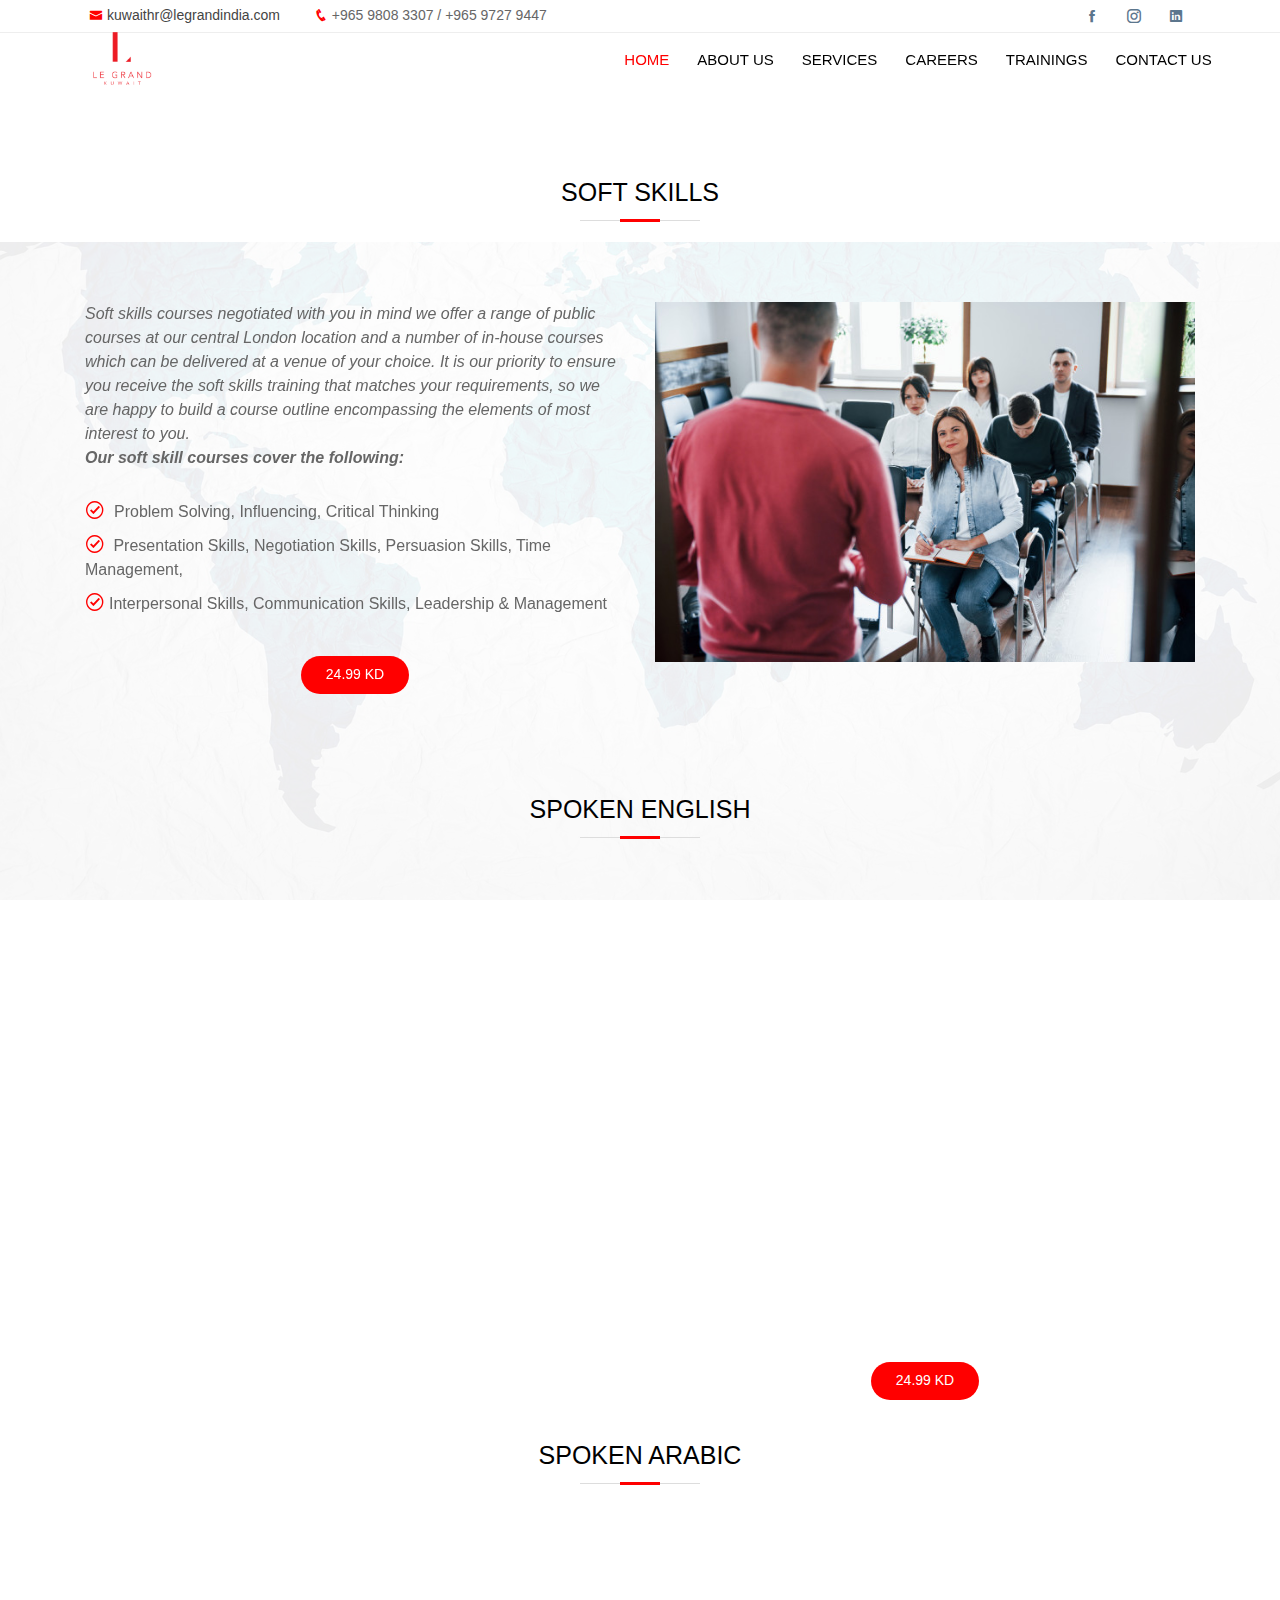
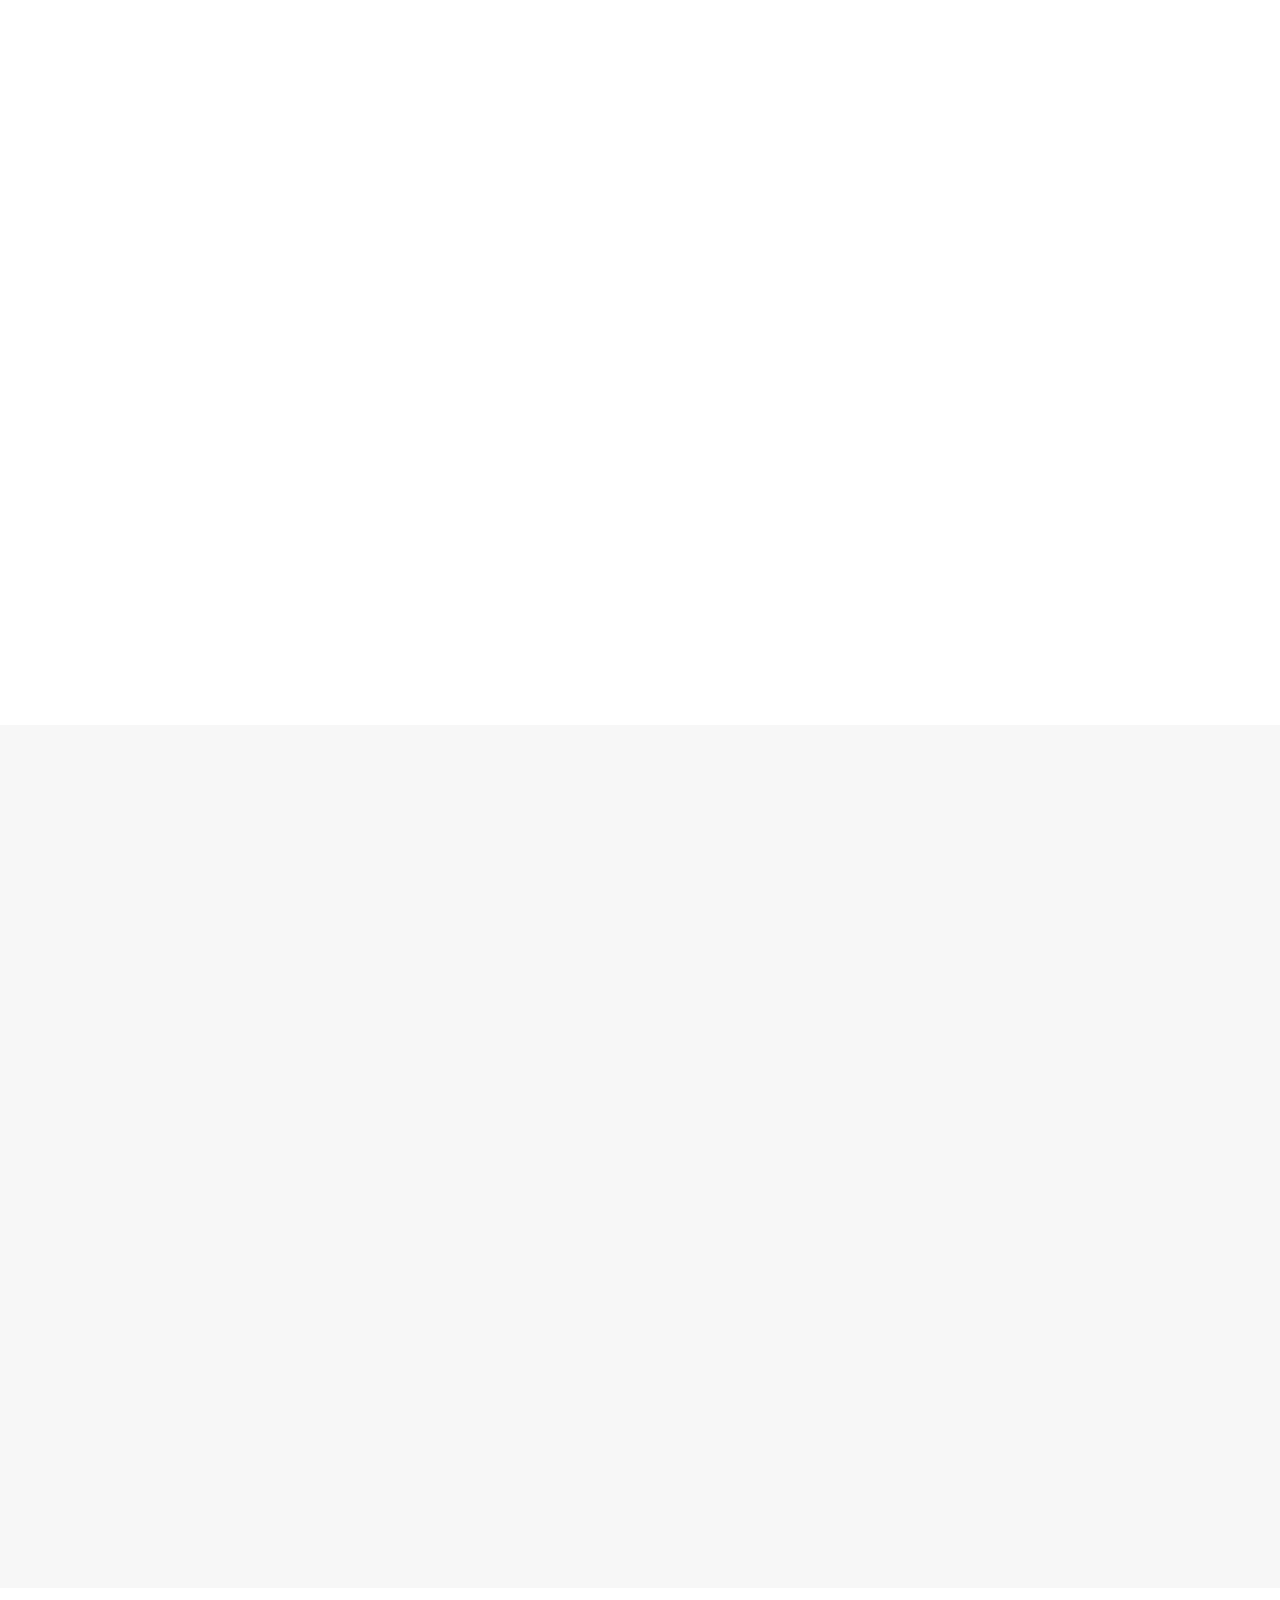
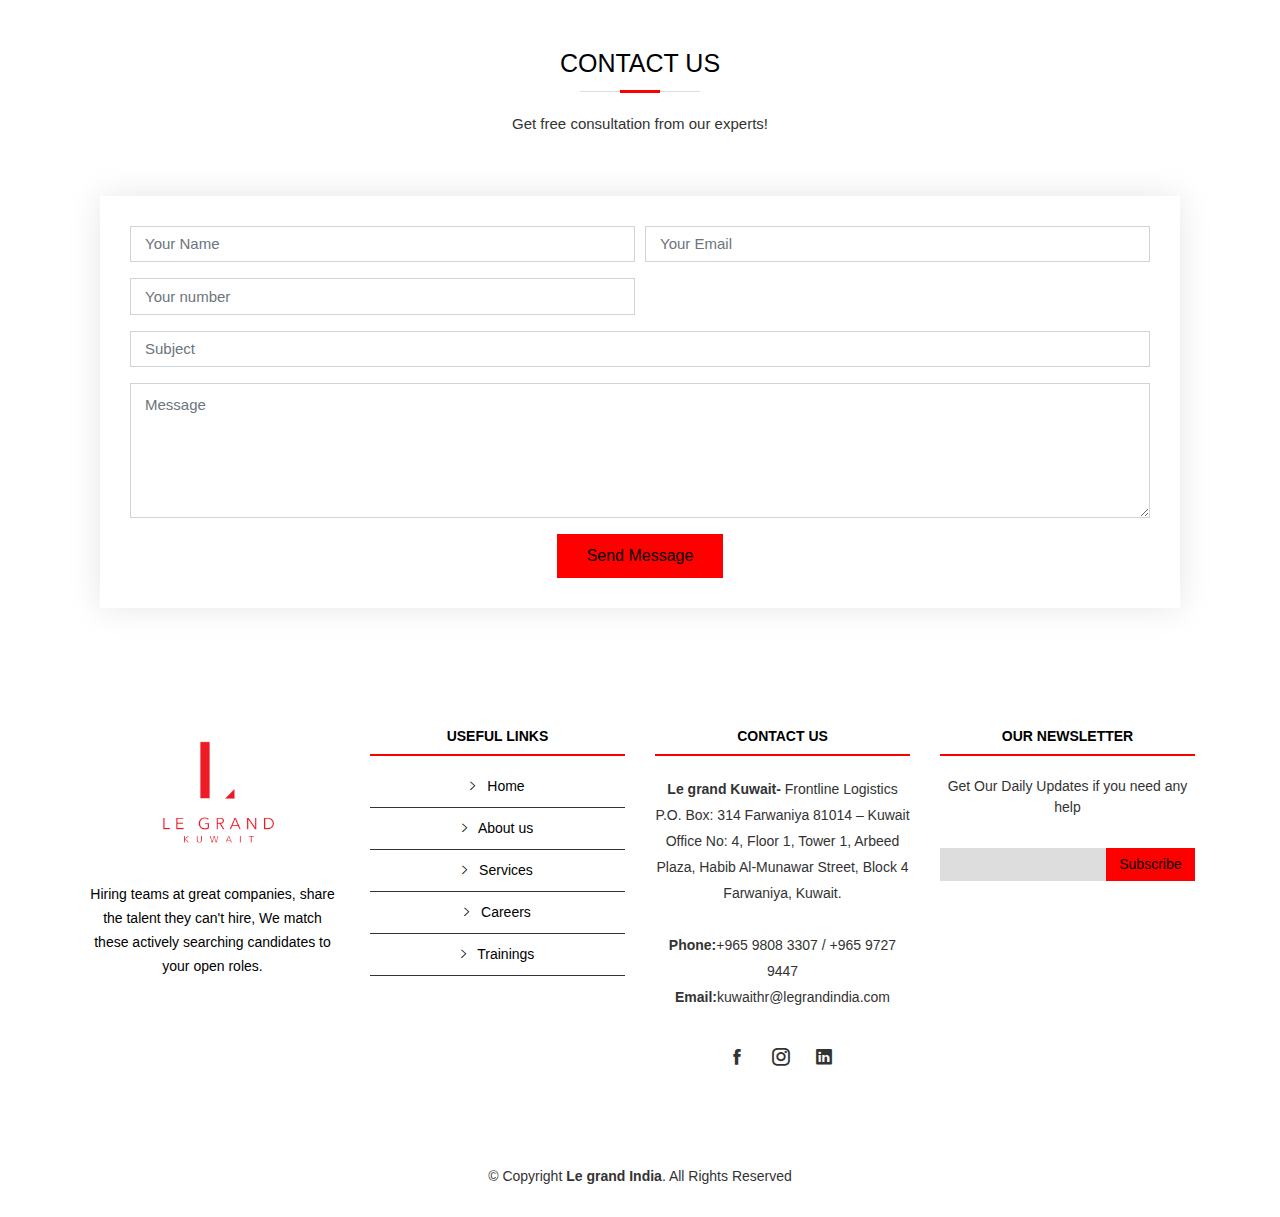
==== commit bacc7a69: "Update Courses.html" ====
--- a/Courses.html
+++ b/Courses.html
@@ -33,14 +33,16 @@
         <div class="container clearfix">
             <div class="contact-info float-left">
                 <i class="icofont-envelope"></i><a href="mailto:info@legrandindia.com">kuwaithr@legrandindia.com</a>
-                <i class="icofont-phone"></i>+965 9731 1587 / +965 9727 9447
+                <i class="icofont-phone"></i>+965 9808 3307 / +965 9727 9447
             </div>
             <div class="social-links float-right">
-                <a href="#" class="twitter"><i class="icofont-twitter"></i></a>
-                <a href="#" class="facebook"><i class="icofont-facebook"></i></a>
-                <a href="#" class="instagram"><i class="icofont-instagram"></i></a>
-                <a href="#" class="skype"><i class="icofont-skype"></i></a>
-                <a href="#" class="linkedin"><i class="icofont-linkedin"></i></i></a>
+                <a href="https://www.facebook.com/Le-Grand-Kuwait-104300798065796/" class="facebook"><i
+                        class="icofont-facebook"></i></a>
+                <a href="https://www.instagram.com/le_grand_india/" class="instagram"><i
+                        class="icofont-instagram"></i></a>
+                <a href="https://www.linkedin.com/company/legrand-india/" class="linkedin"><i
+                        class="icofont-linkedin"></i></i></a>
+              
             </div>
         </div>
     </section>
@@ -63,6 +65,8 @@
                             <li class="active"><a href="index.html">Home</a></li>
                             <li><a href="#about">About Us</a></li>
                             <li><a href="training.html">Services</a></li>
+                              <li><a href="vacancy.html">Careers</a></li>
+                                <li><a href="training01.html">Trainings</a></li>
                             <li><a href="#contact">Contact Us</a></li>
                         </ul>
                     </nav>
@@ -128,7 +132,7 @@
                         <p>
 
                         </p>
-                        <a href="#" class="learn-more-btn">Buy Now</a>
+                        <a href="#" class="learn-more-btn">24.99 KD</a>
                     </div>
                 </div>
 
@@ -191,7 +195,7 @@
     white-space: nowrap;
     transition: 0.3s;
     font-size: 14px;
-    display: inline-block;">Buy Now</a>
+    display: inline-block;">24.99 KD</a>
                     </div>
                 </div>
 
@@ -254,7 +258,7 @@
                                 Arabic easier. It will take hard
                                 work, dedication, and time, but it’s certainly achievable.</b>
                         </p>
-                        <a href="#" class="learn-more-btn">Buy Now</a>
+                        <a href="#" class="learn-more-btn">74.99 KD</a>
                     </div>
                 </div>
 
@@ -421,6 +425,12 @@
                                 <li>
                                     <i class="ion-ios-arrow-right"></i> <a href="training.html">Services</a>
                                 </li>
+                                 <li>
+                                     <i class="ion-ios-arrow-right"></i> <a href="vacancy.html">Careers</a>
+                                 </li>
+                                 <li>
+                                     <i class="ion-ios-arrow-right"></i> <a href="training01.html">Trainings</a>
+                                 </li>
                             </ul>
                         </div>
 
@@ -434,15 +444,18 @@
                                 Farwaniya, Kuwait.
                                 <br />
                                 <br />
-                                <strong>Phone:</strong>+965 9731 1587 / +965 9727 9447<br />
+                                <strong>Phone:</strong>+965 9808 3307 / +965 9727 9447<br />
                                 <strong>Email:</strong>kuwaithr@legrandindia.com<br />
                             </p>
 
                             <div class="social-links">
-                                <a href="#" class="twitter"><i class="fa fa-twitter"></i></a>
-                                <a href="#" class="facebook"><i class="fa fa-facebook"></i></a>
-                                <a href="#" class="instagram"><i class="fa fa-instagram"></i></a>
-                                <a href="#" class="linkedin"><i class="fa fa-linkedin"></i></a>
+                                <a href="https://www.facebook.com/Le-Grand-Kuwait-104300798065796/" class="facebook"><i
+                                        class="icofont-facebook"></i></a>
+                                <a href="https://www.instagram.com/le_grand_india/" class="instagram"><i
+                                        class="icofont-instagram"></i></a>
+                                <a href="https://www.linkedin.com/company/legrand-india/" class="linkedin"><i
+                                        class="icofont-linkedin"></i></i></a>
+                            
                             </div>
                         </div>
 
--- a/assets/css/style.css
+++ b/assets/css/style.css
@@ -320,7 +320,7 @@
     width: 500px;
     height: 800px;
     margin-left: 50vmin;
-    transform: scale(3);
+    transform: scale(4);
   }
 
   #heading {
@@ -353,7 +353,7 @@
   right: 15px;
   bottom: 15px;
   left: 15px;
-  height: 200px;
+  height: 250px;
   z-index: 9999;
   overflow-y: auto;
   background: rgba(255, 0, 0, 0.5);
@@ -532,12 +532,24 @@
   #hero h1 {
     font-size: 28px;
     line-height: 36px;
-  }
+    display: none;
+  }
+
+
 
   #hero h2 {
     font-size: 20px;
     line-height: 24px;
   }
+}
+
+@media (max-width: 770px) {
+
+  #new_logo {
+    margin-left: 38vmin !important;
+  }
+
+
 }
 
 #hero .btn-get-started {
@@ -708,6 +720,8 @@
   margin-bottom: 0;
   padding: 0 20px 20px 20px;
 }
+
+
 
 /* Services Section
 --------------------------------*/
@@ -1161,7 +1175,7 @@
   }
 
   .heading {
-    background: #fff;
+    background: transparent;
     padding: 1%;
     text-align: left;
     box-shadow: 0px 0px 4px 0px #545b62;
@@ -1173,13 +1187,13 @@
 
   .bio-info {
     padding: 5%;
-    background: #fff;
+    background: transparent;
     box-shadow: 0px 0px 4px 0px #b0b3b7;
   }
 
   .name {
 
-    font-weight: 600;
+    font-weight: 100;
   }
 
   .bio-image {
@@ -1195,7 +1209,10 @@
   }
 
   .bio-content p {
-    font-weight: 600;
+    font-weight: 100;
     font-size: 30px;
   }
 
+
+
+}
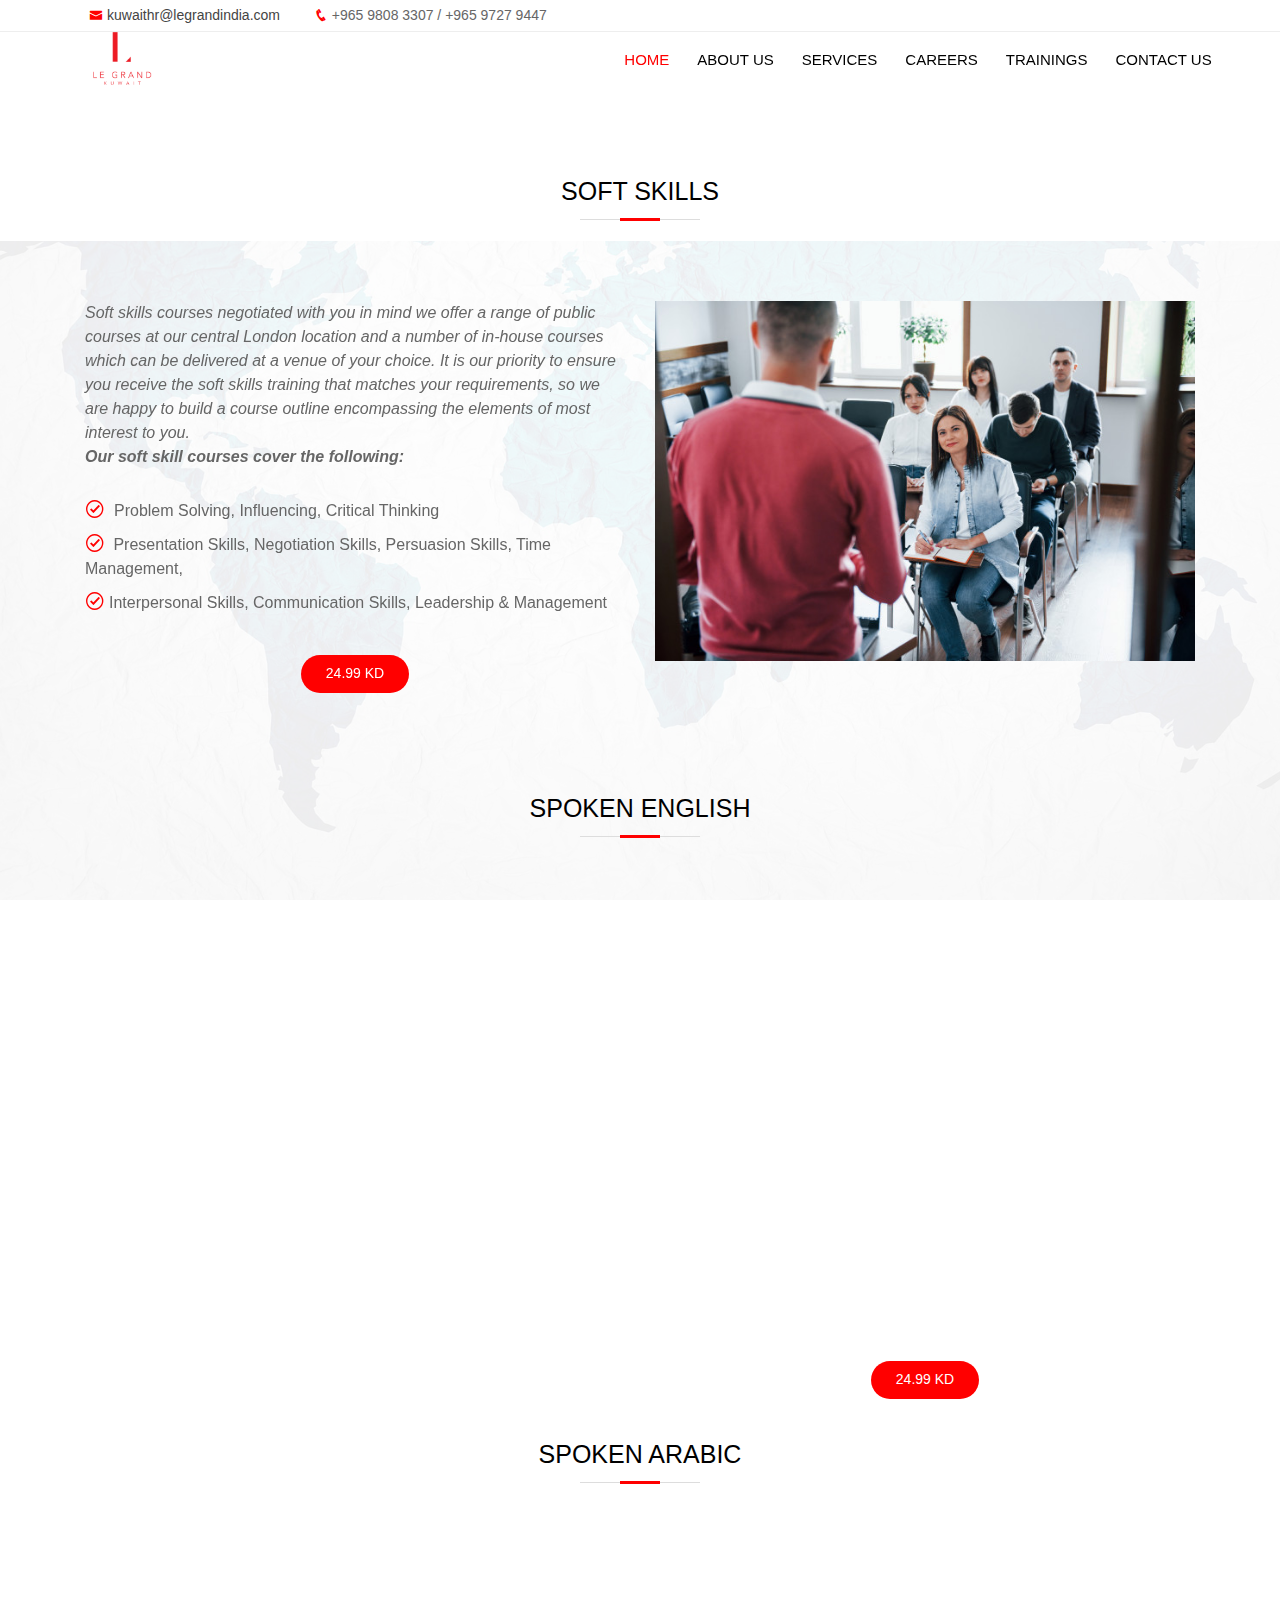
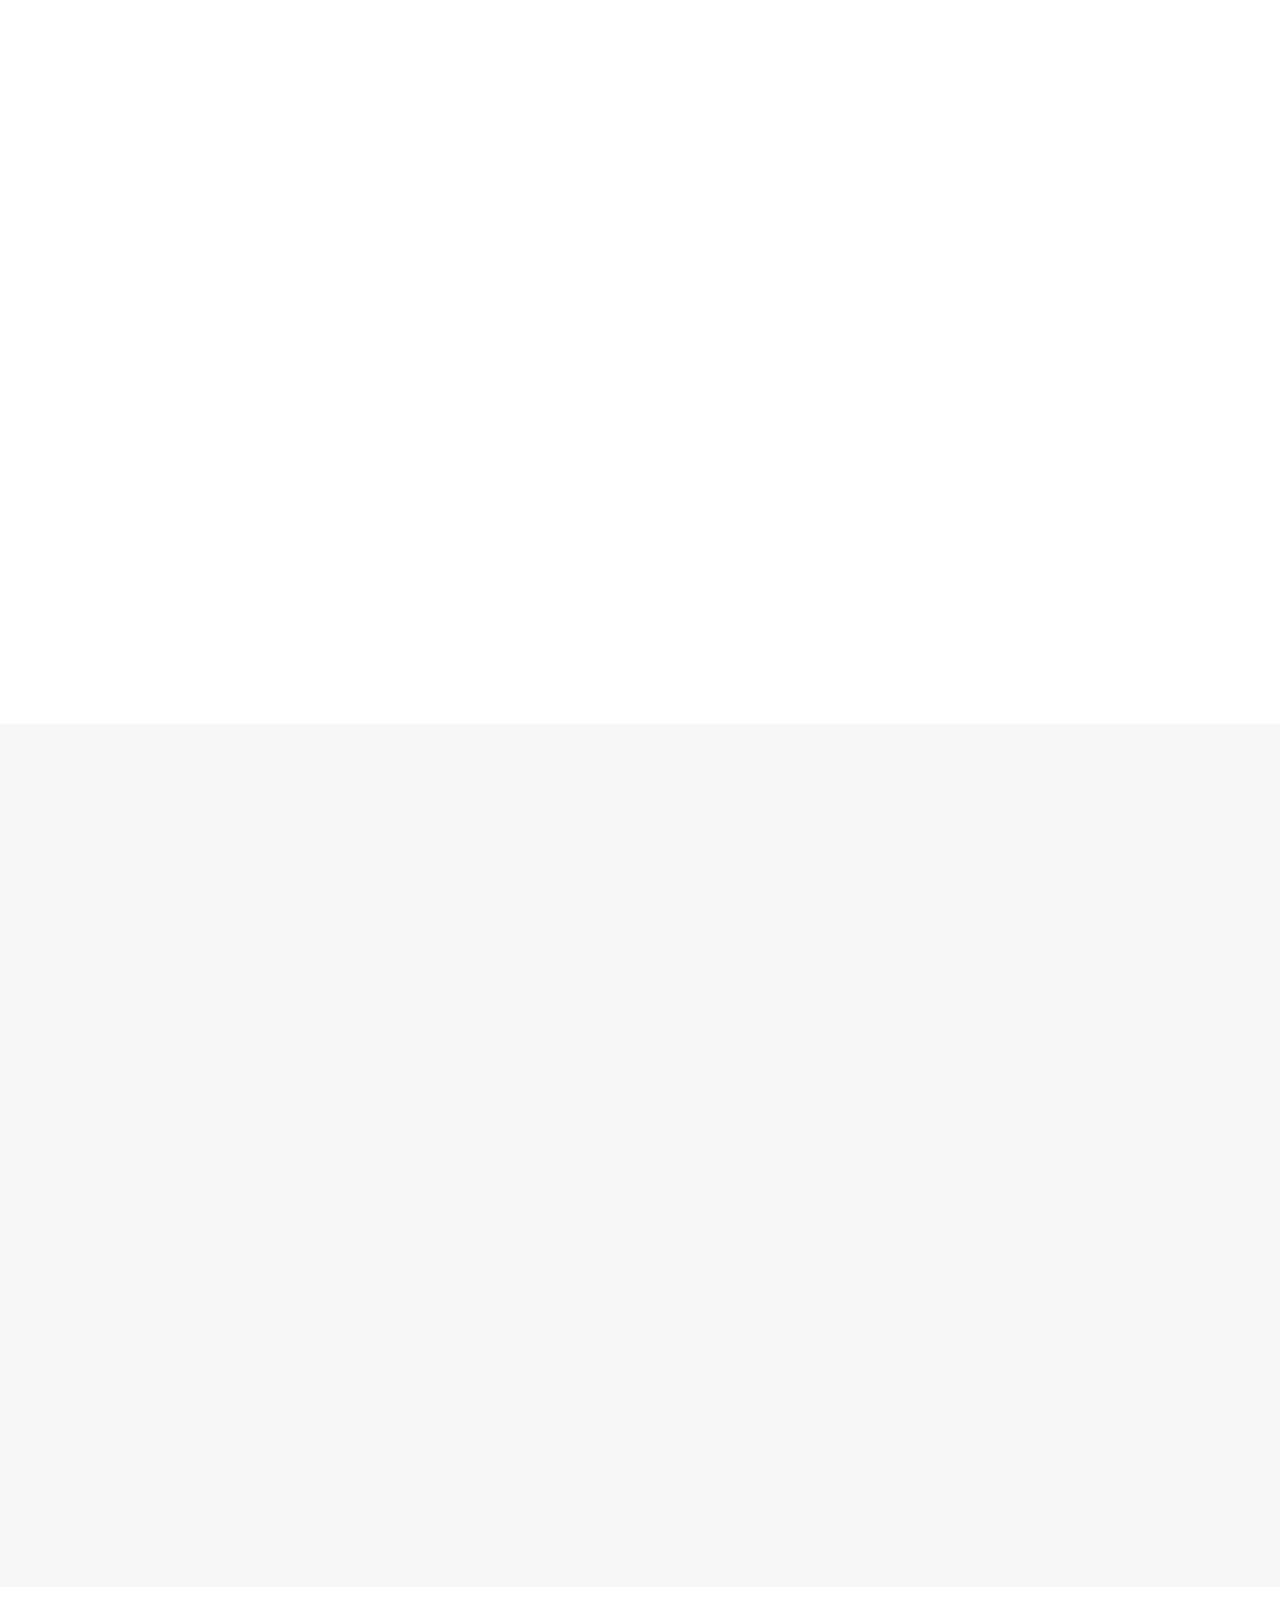
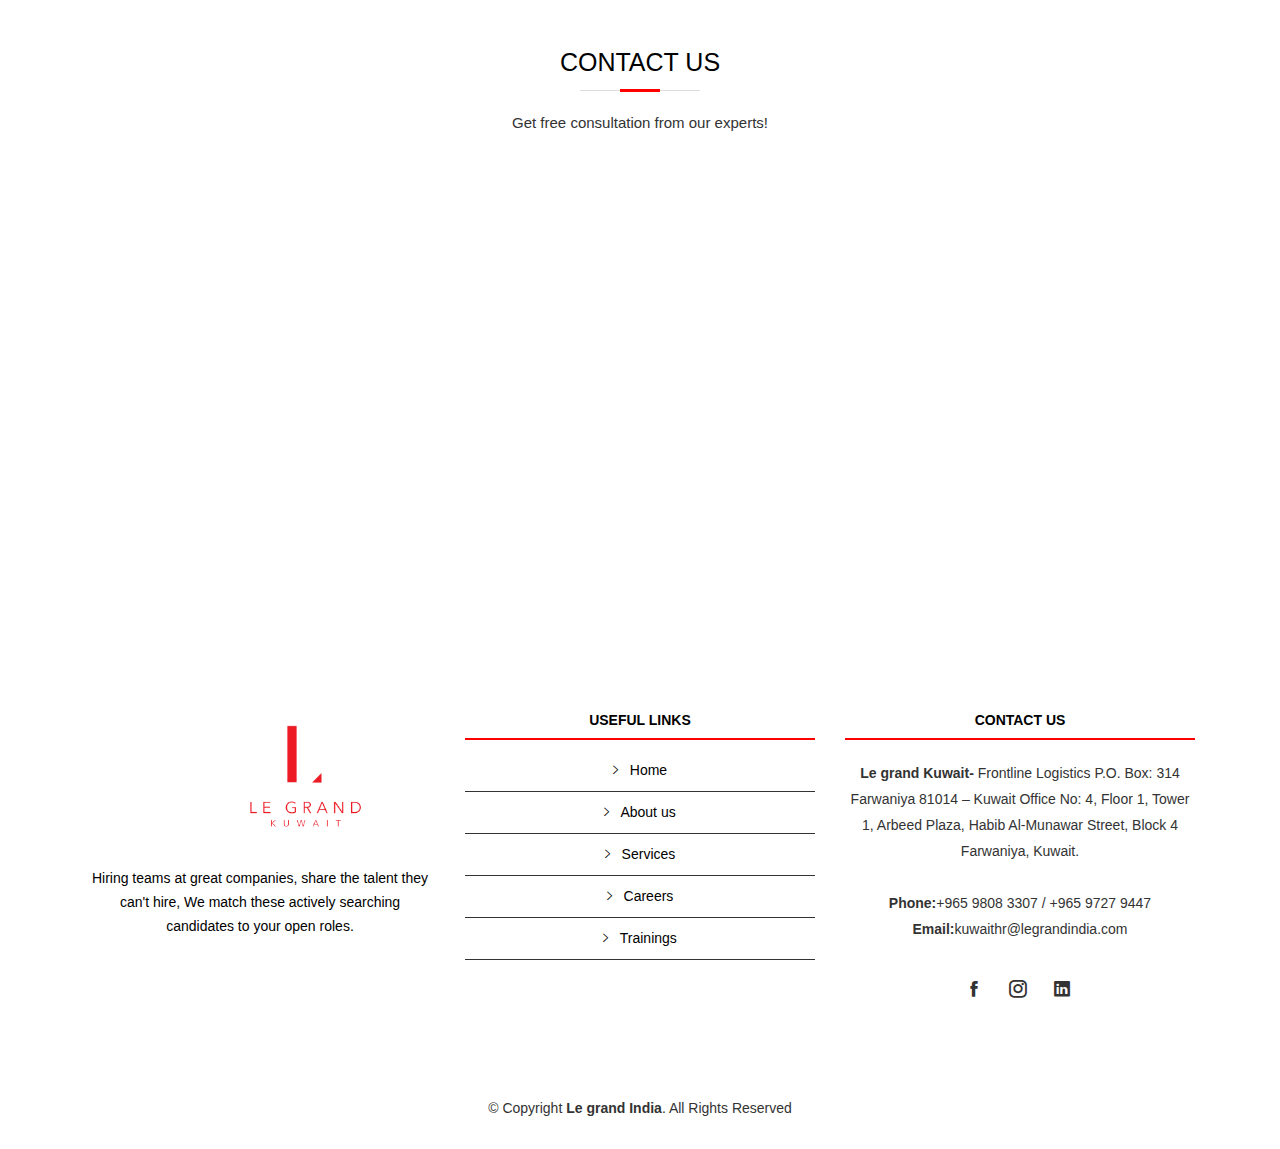
==== commit c4641777: "Update Courses.html" ====
--- a/Courses.html
+++ b/Courses.html
@@ -35,15 +35,7 @@
                 <i class="icofont-envelope"></i><a href="mailto:info@legrandindia.com">kuwaithr@legrandindia.com</a>
                 <i class="icofont-phone"></i>+965 9808 3307 / +965 9727 9447
             </div>
-            <div class="social-links float-right">
-                <a href="https://www.facebook.com/Le-Grand-Kuwait-104300798065796/" class="facebook"><i
-                        class="icofont-facebook"></i></a>
-                <a href="https://www.instagram.com/le_grand_india/" class="instagram"><i
-                        class="icofont-instagram"></i></a>
-                <a href="https://www.linkedin.com/company/legrand-india/" class="linkedin"><i
-                        class="icofont-linkedin"></i></i></a>
-              
-            </div>
+
         </div>
     </section>
 
@@ -65,8 +57,8 @@
                             <li class="active"><a href="index.html">Home</a></li>
                             <li><a href="#about">About Us</a></li>
                             <li><a href="training.html">Services</a></li>
-                              <li><a href="vacancy.html">Careers</a></li>
-                                <li><a href="training01.html">Trainings</a></li>
+                            <li><a href="vacancy.html">Careers</a></li>
+                            <li><a href="training01.html">Trainings</a></li>
                             <li><a href="#contact">Contact Us</a></li>
                         </ul>
                     </nav>
@@ -205,7 +197,7 @@
 
         <header class="section-header wow fadeInUp">
 
-            <h3>Spoken Arabic</h3>
+            <h3 style="background:none;">Spoken Arabic</h3>
         </header>
 
         <!-- ======= About Section ======= -->
@@ -334,7 +326,6 @@
 
 
 
-
         <!-- ======= Contact Section ======= -->
         <section id="contact" class="contact">
             <div class="container">
@@ -347,64 +338,84 @@
 
 
                 </div>
-
-                <div class="col-lg-12">
-                    <form action="forms/contact.php" method="post" role="form" class="php-email-form">
-                        <div class="form-row">
-                            <div class="col-md-6 form-group">
-                                <input type="text" name="name" class="form-control" id="name" placeholder="Your Name"
-                                    data-rule="minlen:4" data-msg="Please enter at least 4 chars" />
+                <div class="row" data-aos="fade-up">
+                    <div class="col-lg-6">
+                        <iframe
+                            src="https://www.google.com/maps/embed?pb=!1m18!1m12!1m3!1d3480.2280913442173!2d47.96042921509727!3d29.275631282168487!2m3!1f0!2f0!3f0!3m2!1i1024!2i768!4f13.1!3m3!1m2!1s0x3fcf9bd341f9a7a1%3A0x82a2ea40fc157cae!2sFrontline%20Logistics%20W.L.L!5e0!3m2!1sen!2sin!4v1597688316885!5m2!1sen!2sin"
+                            class="mb-4 mb-lg-0" src="" allowfullscreen="" aria-hidden="false" frameborder="0"
+                            style="border: 0; width: 100%; height: 390px;" tabindex="0"></iframe>
+
+
+                    </div>
+
+
+                    <div class="col-lg-6" style="height: 300px;">
+                        <form id="gform"
+                            action="https://script.google.com/macros/s/AKfycbz0gLbdJV2b7ffRxIGr9Ewrs40JLx8VL3w39sYDuA/exec"
+                            method="POST">
+                            <div class="form-row">
+                                <div class="col-md-6 form-group">
+                                    <input type="text" name="name" class="form-control" id="name"
+                                        placeholder="Your Name" data-rule="minlen:4"
+                                        data-msg="Please enter at least 4 chars" required />
+                                    <div class="validate"></div>
+                                </div>
+
+                                <div class="col-md-6 form-group">
+                                    <input type="email" name="email" class="form-control" id="emai"
+                                        placeholder="Your Email" data-rule="" data-msg="" required />
+                                    <div class="validate"></div>
+                                </div>
+
+                                <div class="col-md-6 form-group">
+                                    <input type="tel" class="form-control" minlength=10 maxlength=10 name="phone"
+                                        id="phone" placeholder="Your number" data-rule="number" data-rule="minlen:10"
+                                        data-rule="maxlength:10" data-msg="Please enter a valid number" required />
+                                    <div class="validate"></div>
+                                </div>
+
+                                <div class="col-md-6 form-group">
+                                    <input type="text" class="form-control" name="subject" id="subject"
+                                        placeholder="Subject" data-rule="minlen:4"
+                                        data-msg="Please enter at least 8 chars of subject" required />
+                                    <div class="validate"></div>
+                                </div>
+                            </div>
+
+                            <div class="form-group">
+                                <textarea class="form-control" name="message" rows="5" data-rule="required"
+                                    data-msg="Please write something for us" placeholder="Message"></textarea>
                                 <div class="validate"></div>
                             </div>
-                            <div class="col-md-6 form-group">
-                                <input type="email" name="email" class="form-control" id="email"
-                                    placeholder="Your Email" data-rule="" data-msg="" />
-                                <div class="validate"></div>
+                            <div class="mb-3">
+                                <div class="sent-message" id="thankyou_message" style="display: none;">
+                                    Your message has been sent. Thank you!
+                                </div>
                             </div>
-                            <div class="col-md-6 form-group">
-                                <input type="tel" class="form-control" name="phone" id="phone" placeholder="Your number"
-                                    data-rule="number" data-msg="Please enter a valid number" />
-                                <div class="validate"></div>
+                            <div class="text-center">
+                                <button type="submit" id="contact-submit-btn" style="background: red;
+  border: 0;
+  padding: 10px 30px;
+  color: #000;
+  transition: 0.4s;
+  cursor: pointer;">Send Message</button>
                             </div>
-                        </div>
-
-                        <div class="form-group">
-                            <input type="text" class="form-control" name="subject" id="subject" placeholder="Subject"
-                                data-rule="minlen:4" data-msg="Please enter at least 8 chars of subject" />
-                            <div class="validate"></div>
-                        </div>
-                        <div class="form-group">
-                            <textarea class="form-control" name="message" rows="5" data-rule="required"
-                                data-msg="Please write something for us" placeholder="Message"></textarea>
-                            <div class="validate"></div>
-                        </div>
-                        <div class="mb-3">
-                            <div class="loading">Loading</div>
-                            <div class="error-message"></div>
-                            <div class="sent-message">
-                                Your message has been sent. Thank you!
-                            </div>
-                        </div>
-                        <div class="text-center">
-                            <button type="submit">Send Message</button>
-                        </div>
-                    </form>
-                </div>
-            </div>
+                        </form>
+                    </div>
+                </div>
             </div>
         </section>
         <!-- End Contact Section -->
         </main>
         <!-- End #main -->
-
         <!-- ======= Footer ======= -->
         <footer id="footer">
             <div class="footer-top">
                 <div class="container">
                     <div class="row">
-                        <div class="col-lg-3 col-md-6 footer-info">
+                        <div class="col-lg-4 col-md-6 footer-info">
                             <h3>
-                                <img src="assets/img/LGK-nobg.png" style="width: 130px;" />
+                                <img src="assets/img/LGK-nobg.png" style="width: 130px; margin-left: 80px;" />
                             </h3>
                             <p>
                                 Hiring teams at great companies, share the talent they can't
@@ -413,7 +424,7 @@
                             </p>
                         </div>
 
-                        <div class="col-lg-3 col-md-6 footer-links">
+                        <div class="col-lg-4 col-md-6 footer-links">
                             <h4>Useful Links</h4>
                             <ul>
                                 <li>
@@ -425,16 +436,16 @@
                                 <li>
                                     <i class="ion-ios-arrow-right"></i> <a href="training.html">Services</a>
                                 </li>
-                                 <li>
-                                     <i class="ion-ios-arrow-right"></i> <a href="vacancy.html">Careers</a>
-                                 </li>
-                                 <li>
-                                     <i class="ion-ios-arrow-right"></i> <a href="training01.html">Trainings</a>
-                                 </li>
+                                <li>
+                                    <i class="ion-ios-arrow-right"></i> <a href="vacancy.html">Careers</a>
+                                </li>
+                                <li>
+                                    <i class="ion-ios-arrow-right"></i> <a href="training01.html">Trainings</a>
+                                </li>
                             </ul>
                         </div>
 
-                        <div class="col-lg-3 col-md-6 footer-contact">
+                        <div class="col-lg-4 col-md-6 footer-contact">
                             <h4>Contact Us</h4>
                             <p>
                                 <b>Le grand Kuwait- </b>Frontline Logistics
@@ -455,17 +466,11 @@
                                         class="icofont-instagram"></i></a>
                                 <a href="https://www.linkedin.com/company/legrand-india/" class="linkedin"><i
                                         class="icofont-linkedin"></i></i></a>
-                            
+
                             </div>
                         </div>
 
-                        <div class="col-lg-3 col-md-6 footer-newsletter">
-                            <h4>Our Newsletter</h4>
-                            <p>Get Our Daily Updates if you need any help</p>
-                            <form action="" method="post">
-                                <input type="email" name="email" /><input type="submit" value="Subscribe" />
-                            </form>
-                        </div>
+
                     </div>
                 </div>
             </div>
--- a/assets/css/style.css
+++ b/assets/css/style.css
@@ -353,7 +353,7 @@
   right: 15px;
   bottom: 15px;
   left: 15px;
-  height: 250px;
+  height: 290px;
   z-index: 9999;
   overflow-y: auto;
   background: rgba(255, 0, 0, 0.5);
@@ -462,6 +462,7 @@
 #hero .container {
   position: relative;
   padding-top: 74px;
+  padding-bottom: 20px;
   text-align: center;
 }
 
